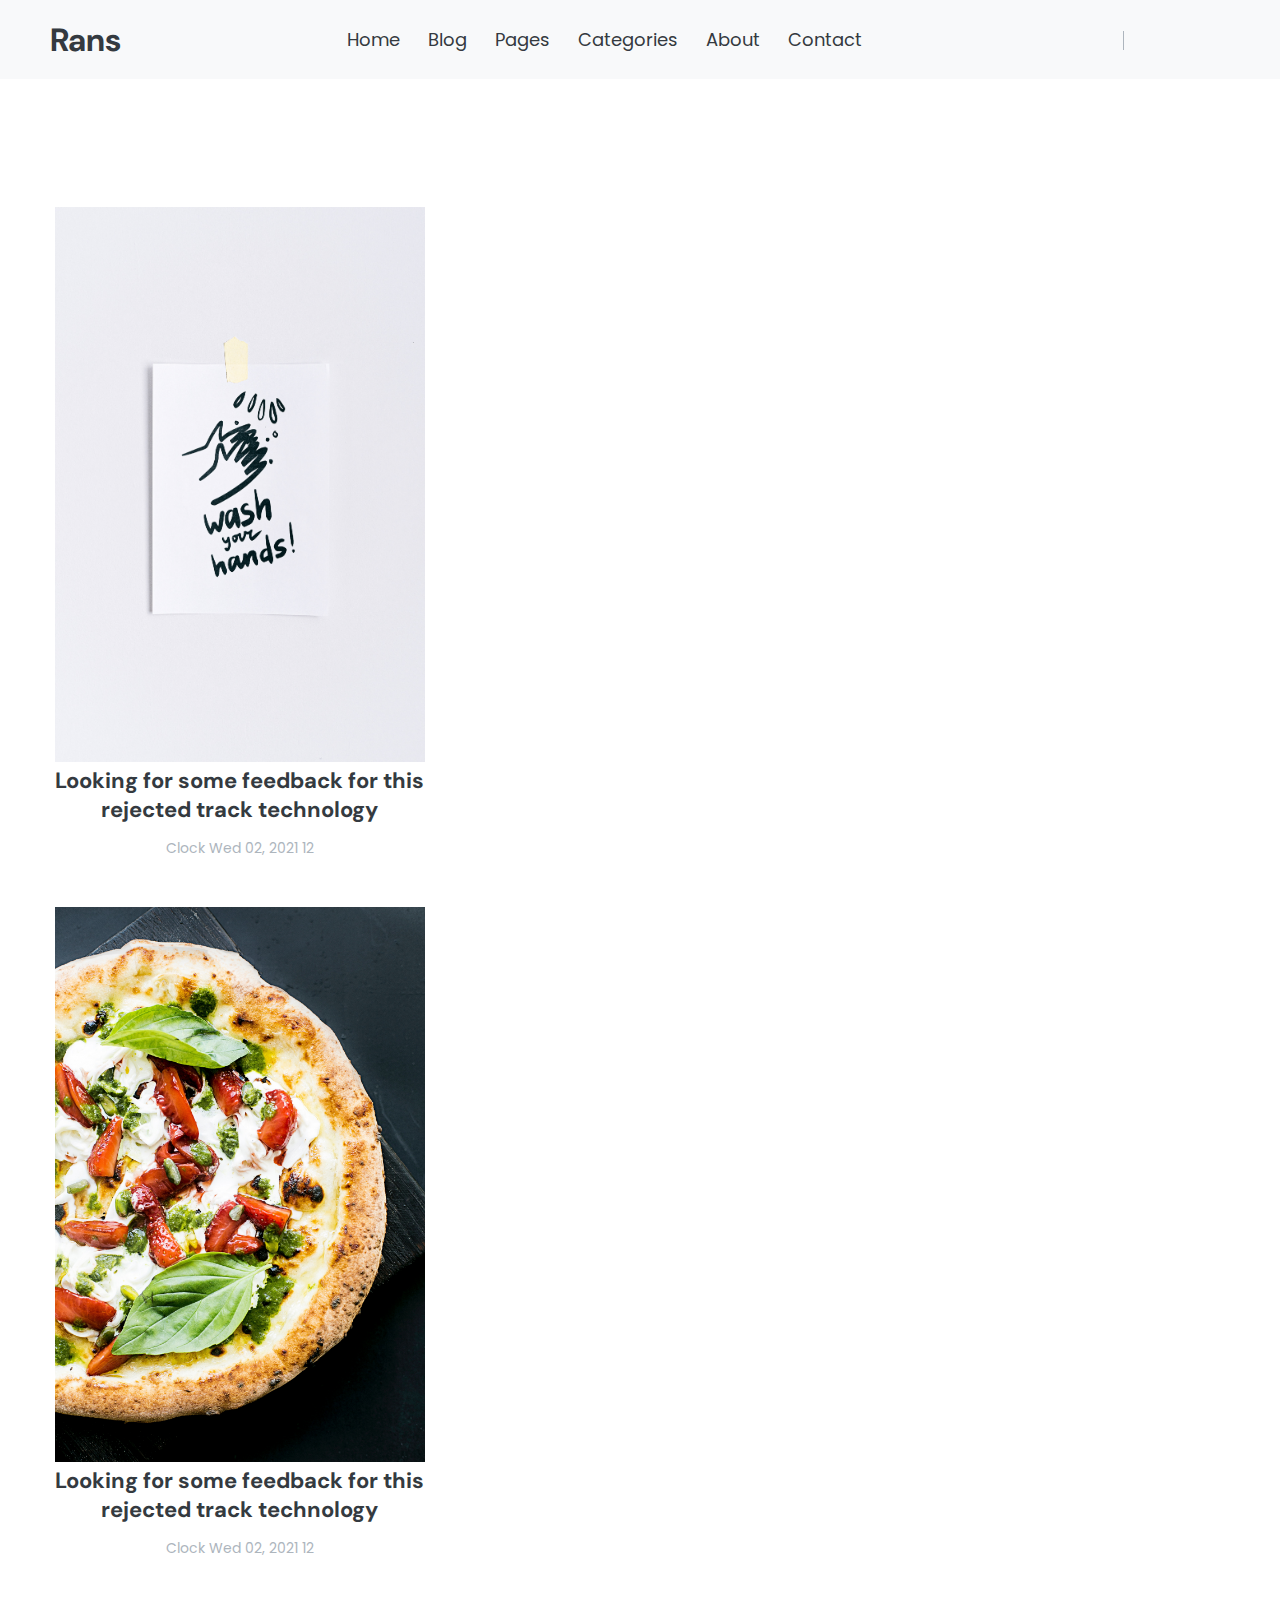
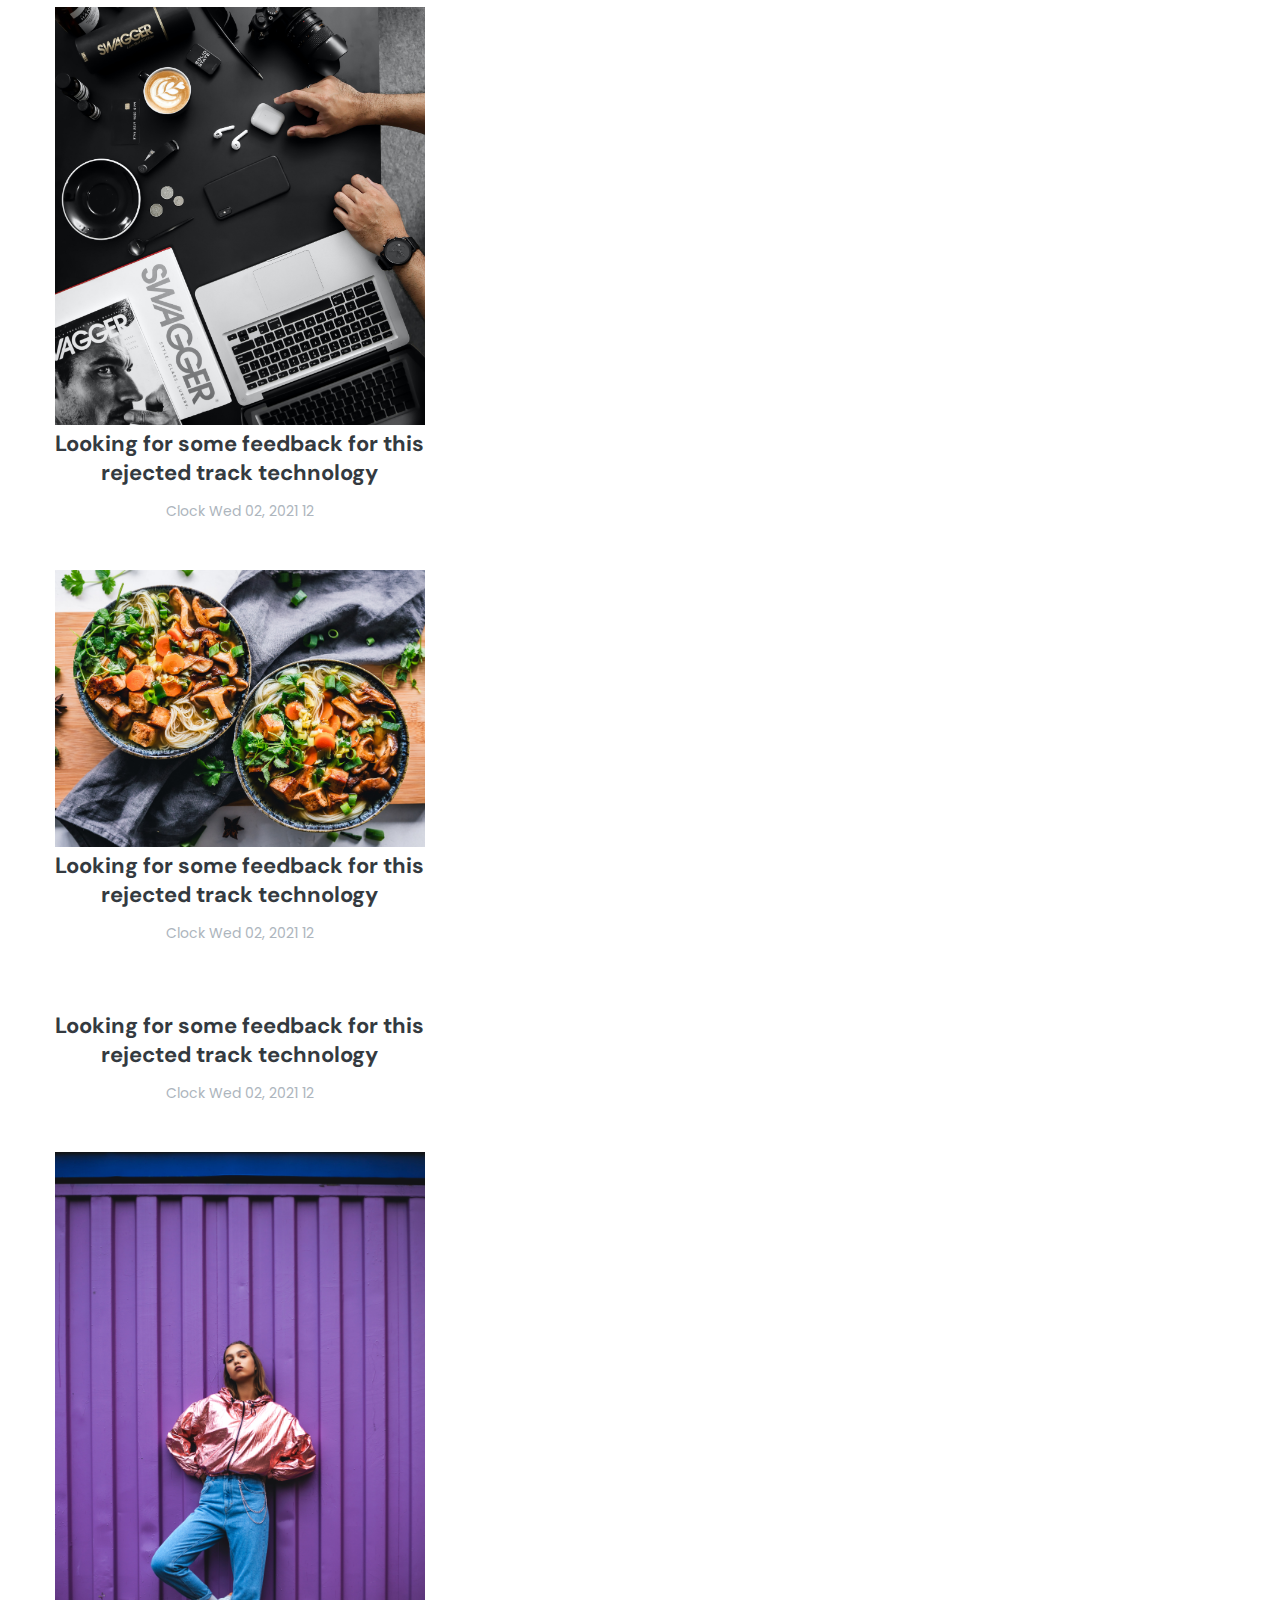
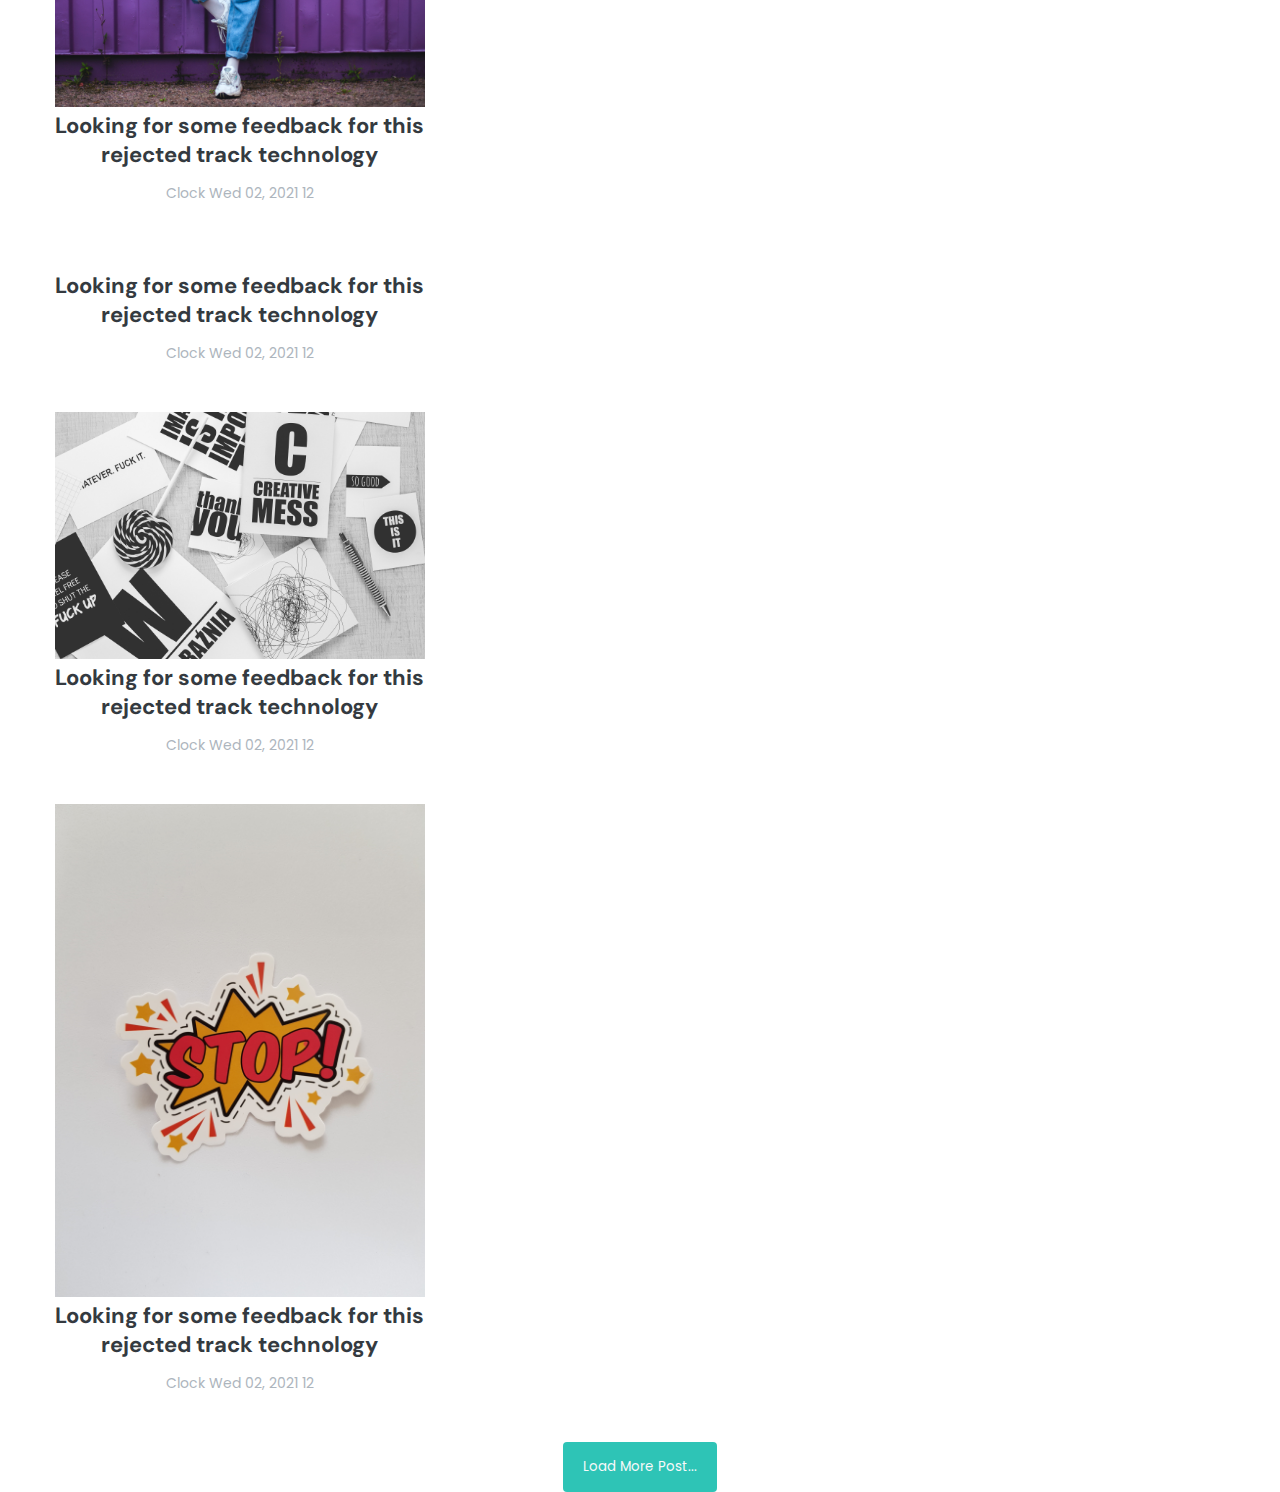
==== index.html @ f71973c5 "JS Library" ====
<!DOCTYPE html>
<html lang="en">
<head>
    <meta charset="UTF-8">
    <meta http-equiv="X-UA-Compatible" content="IE=edge">
    <meta name="viewport" content="width=device-width, initial-scale=1.0">
    <title>Rans Blog</title>

    <!-- Font awesome icons cdn -->
    <link rel="stylesheet" href="https://cdnjs.cloudflare.com/ajax/libs/font-awesome/5.15.3/css/all.min.css" integrity="sha512-iBBXm8fW90+nuLcSKlbmrPcLa0OT92xO1BIsZ+ywDWZCvqsWgccV3gFoRBv0z+8dLJgyAHIhR35VZc2oM/gI1w==" crossorigin="anonymous" referrerpolicy="no-referrer" />

    <!-- Custom style.css file -->
    <link rel="stylesheet" href="style.css">
</head>
<body>
    <!-- Header -->
    <header id="header" class="shadow bg-light">
        <nav class="container navbar">
            <a href="/index.html" class="nav-brand text-dark">
                Rans
            </a>

            <!-- Toggle button -->
            <button class="toggle-button">
                <span><i class="fas fa-bars"></i></span>
            </button>

            <!-- Collapse on toggle button click -->
            <div class="collapse">
                <ul class="navbar-nav">
                    <a href="#" class="nav-link">Home</a>
                    <a href="#" class="nav-link">Blog</a>
                    <a href="#" class="nav-link">Pages</a>
                    <a href="#" class="nav-link">Categories</a>
                    <a href="#" class="nav-link">About</a>
                    <a href="#" class="nav-link">Contact</a>
                </ul>
            </div>

            <!-- Collapse on toggle button click -->
            <div class="collapse">
                <ul class="navbar-nav">
                    <div class="search-box">
                        <a href="#" class="nav-link"><i class="fas fa-search"></i></a>
                    </div>
                    <a href="#" class="nav-link"><i class="fab fa-facebook-f"></i></a>
                    <a href="#" class="nav-link"><i class="fab fa-twitter"></i></a>
                    <a href="#" class="nav-link"><i class="fab fa-instagram"></i></a>
                    <a href="#" class="nav-link"><i class="fab fa-dribbble"></i></a>
                </ul>
            </div>
        </nav>
    </header>
    <!-- .Header -->

    <!-- Main Site -->
    <main id="site-main">
        <!-- Blog Post Section -->
        <section id="posts">
            <div class="container">
                <div class="grid">
                    <!-- Article -->
                    <div class="grid-item">
                        <article class="article">
                            <div class="card">
                                <div class="overflow-img">
                                    <a href="#">
                                        <img src="./assets/img1.jpg" class="img-fluid" alt="">
                                    </a>
                                </div>
                                <div class="card-body text-center px-1">
                                    <a href="#" class="text-title display-1 text-dark">
                                        Looking for some feedback for this rejected track technology
                                    </a>
                                    <p class="secondary-title text-secondary display-3">
                                        <span><i class="far fa-clock text-primary"></i>Clock Wed 02, 2021</span>
                                        <span><i class="far fa-comments text-primary"></i>12</span>
                                    </p>
                                </div>
                            </div>
                        </article>
                    </div>
                    <!-- .Article -->
                    <!-- Article -->
                    <div class="grid-item">
                        <article class="article">
                            <div class="card">
                                <div class="overflow-img">
                                    <a href="#">
                                        <img src="./assets/img2.jpg" class="img-fluid" alt="">
                                    </a>
                                </div>
                                <div class="card-body text-center px-1">
                                    <a href="#" class="text-title display-1 text-dark">
                                        Looking for some feedback for this rejected track technology
                                    </a>
                                    <p class="secondary-title text-secondary display-3">
                                        <span><i class="far fa-clock text-primary"></i>Clock Wed 02, 2021</span>
                                        <span><i class="far fa-comments text-primary"></i>12</span>
                                    </p>
                                </div>
                            </div>
                        </article>
                    </div>
                    <!-- .Article -->
                    <!-- Article -->
                    <div class="grid-item">
                        <article class="article">
                            <div class="card">
                                <div class="overflow-img">
                                    <a href="#">
                                        <img src="./assets/img3.jpg" class="img-fluid" alt="">
                                    </a>
                                </div>
                                <div class="card-body text-center px-1">
                                    <a href="#" class="text-title display-1 text-dark">
                                        Looking for some feedback for this rejected track technology
                                    </a>
                                    <p class="secondary-title text-secondary display-3">
                                        <span><i class="far fa-clock text-primary"></i>Clock Wed 02, 2021</span>
                                        <span><i class="far fa-comments text-primary"></i>12</span>
                                    </p>
                                </div>
                            </div>
                        </article>
                    </div>
                    <!-- .Article -->
                    <!-- Article -->
                    <div class="grid-item">
                        <article class="article">
                            <div class="card">
                                <div class="overflow-img">
                                    <a href="#">
                                        <img src="./assets/img4.jpg" class="img-fluid" alt="">
                                    </a>
                                </div>
                                <div class="card-body text-center px-1">
                                    <a href="#" class="text-title display-1 text-dark">
                                        Looking for some feedback for this rejected track technology
                                    </a>
                                    <p class="secondary-title text-secondary display-3">
                                        <span><i class="far fa-clock text-primary"></i>Clock Wed 02, 2021</span>
                                        <span><i class="far fa-comments text-primary"></i>12</span>
                                    </p>
                                </div>
                            </div>
                        </article>
                    </div>
                    <!-- .Article -->
                    <!-- Article -->
                    <div class="grid-item">
                        <article class="article">
                            <div class="card">
                                <div class="overflow-img">
                                    <a href="#">
                                        <img src="./assets/img5.jpg" class="img-fluid" alt="">
                                    </a>
                                </div>
                                <div class="card-body text-center px-1">
                                    <a href="#" class="text-title display-1 text-dark">
                                        Looking for some feedback for this rejected track technology
                                    </a>
                                    <p class="secondary-title text-secondary display-3">
                                        <span><i class="far fa-clock text-primary"></i>Clock Wed 02, 2021</span>
                                        <span><i class="far fa-comments text-primary"></i>12</span>
                                    </p>
                                </div>
                            </div>
                        </article>
                    </div>
                    <!-- .Article -->
                    <!-- Article -->
                    <div class="grid-item">
                        <article class="article">
                            <div class="card">
                                <div class="overflow-img">
                                    <a href="#">
                                        <img src="./assets/img6.jpg" class="img-fluid" alt="">
                                    </a>
                                </div>
                                <div class="card-body text-center px-1">
                                    <a href="#" class="text-title display-1 text-dark">
                                        Looking for some feedback for this rejected track technology
                                    </a>
                                    <p class="secondary-title text-secondary display-3">
                                        <span><i class="far fa-clock text-primary"></i>Clock Wed 02, 2021</span>
                                        <span><i class="far fa-comments text-primary"></i>12</span>
                                    </p>
                                </div>
                            </div>
                        </article>
                    </div>
                    <!-- .Article -->
                    <!-- Article -->
                    <div class="grid-item">
                        <article class="article">
                            <div class="card">
                                <div class="overflow-img">
                                    <a href="#">
                                        <img src="./assets/img7.jpg" class="img-fluid" alt="">
                                    </a>
                                </div>
                                <div class="card-body text-center px-1">
                                    <a href="#" class="text-title display-1 text-dark">
                                        Looking for some feedback for this rejected track technology
                                    </a>
                                    <p class="secondary-title text-secondary display-3">
                                        <span><i class="far fa-clock text-primary"></i>Clock Wed 02, 2021</span>
                                        <span><i class="far fa-comments text-primary"></i>12</span>
                                    </p>
                                </div>
                            </div>
                        </article>
                    </div>
                    <!-- .Article -->
                    <!-- Article -->
                    <div class="grid-item">
                        <article class="article">
                            <div class="card">
                                <div class="overflow-img">
                                    <a href="#">
                                        <img src="./assets/img8.jpg" class="img-fluid" alt="">
                                    </a>
                                </div>
                                <div class="card-body text-center px-1">
                                    <a href="#" class="text-title display-1 text-dark">
                                        Looking for some feedback for this rejected track technology
                                    </a>
                                    <p class="secondary-title text-secondary display-3">
                                        <span><i class="far fa-clock text-primary"></i>Clock Wed 02, 2021</span>
                                        <span><i class="far fa-comments text-primary"></i>12</span>
                                    </p>
                                </div>
                            </div>
                        </article>
                    </div>
                    <!-- .Article -->
                    <!-- Article -->
                    <div class="grid-item">
                        <article class="article">
                            <div class="card">
                                <div class="overflow-img">
                                    <a href="#">
                                        <img src="./assets/img9.jpg" class="img-fluid" alt="">
                                    </a>
                                </div>
                                <div class="card-body text-center px-1">
                                    <a href="#" class="text-title display-1 text-dark">
                                        Looking for some feedback for this rejected track technology
                                    </a>
                                    <p class="secondary-title text-secondary display-3">
                                        <span><i class="far fa-clock text-primary"></i>Clock Wed 02, 2021</span>
                                        <span><i class="far fa-comments text-primary"></i>12</span>
                                    </p>
                                </div>
                            </div>
                        </article>
                    </div>
                    <!-- .Article -->
                </div>

                <div class="text-center">
                    <button class="btn btn-primary secondary-title text-light">Load More Post...</button>
                </div>
            </div>
        </section>
        <!-- .Blog Post Section -->
    </main>
    <!-- .Main Site -->

    <!-- Masonry library for horizontal grid -->
    <script src="https://cdnjs.cloudflare.com/ajax/libs/masonry/4.2.2/masonry.pkgd.min.js" integrity="sha512-JRlcvSZAXT8+5SQQAvklXGJuxXTouyq8oIMaYERZQasB8SBDHZaUbeASsJWpk0UUrf89DP3/aefPPrlMR1h1yQ==" crossorigin="anonymous"></script>

    <!-- Custom JavaScript main.js file -->
    <script src="main.js"></script>
</body>
</html>
---- style.css ----
@import url('https://fonts.googleapis.com/css2?family=DM+Sans&family=Poppins&family=Roboto&display=swap');

/* root styling */
:root {
    --light: #f8f9fa;
    --secondary: #adb5bd;
    --dark: #343a40;
    --primary-color: #f15bb5;
    --secondary-color: #2ec4b6;
    --border: #e9ecef;
}

body {
    font-family: 'Roboto', sans-serif;
    padding: 0;
    margin: 0;
}

a {
    text-decoration: none;
}

* > * {
    box-sizing: border-box;
}

/* global styling */
.text-light {
    color: var(--light);
}

.text-secondary {
    color: var(--secondary);
}

.text-dark {
    color: var(--dark);
}

.text-primary {
    color: var(--primary-color);
}

.bg-light {
    background-color: var(--light);
}

.container {
    max-width: 1200px;
    padding: 0 15px;
    margin: auto;
}

.img-fluid {
    width: 100%;
}

.text-title {
    font-family: 'DM Sans', sans-serif;
    font-weight: bold;
}

.secondary-title {
    font-family: 'Poppins', sans-serif;
}

.display-1 {
    font-size: 22px;
}

.display-2 {
    font-size: 16px;
}

.display-3 {
    font-size: 14px;
}

.text-center {
    text-align: center;
}

.text-right {
    text-align: right;
}

.btn {
    padding: 15px 20px;
    border: none;
}

.btn-primary {
    border-radius: 4px;
    background-color: var(--secondary-color);
}

/* section styling */

/* ----- Navigation Menu ----- */
.navbar {
    position: relative;
    display: flex;
    flex-direction: row;
    justify-content: space-between;
    padding: 10px;
}

.nav-brand {
    font-family: 'DM Sans', sans-serif;
    font-weight: bold;
    align-self: center;
    font-size: 32px;
}

.collapse {
    align-self: center;
}

.nav-link {
    font-size: 18px;
    margin: 12px;
    color: var(--dark);
    font-family: 'Poppins', sans-serif;
}

.nav-link:hover {
    color: var(--primary-color);
}

.search-box {
    display: inline;
    border-right: 1px solid var(--secondary);
    padding-right: 12px;
    margin-right: 10px;
}

.toggle-button {
    font-size: 21px;
    background-color: transparent;
    border: none;
    position: absolute;
    right: 0;
    margin: 8px 10px;
    display: none;
}

.toggle-button:focus {
    outline: none;
}

/* ----- .Navigation Menu ----- */

/* ----- Main Section ----- */
#site-main {
    margin-top: 8em;
}

#post {
    margin-bottom: 5em;
}

.grid {
    margin: 0 auto;
}

.grid .grid-item {
    width: calc(33.3333% - 20px);
    margin-bottom: 3em;
}

/* ----- .Main Section ----- */

/* Media Query */
@media (max-width:992px) {
    .navbar {
        flex-direction: column;
    }
}

@media (max-width:768px) {
    .grid .grid-item {
        width: calc(50% - 20px);
    }
}

@media (max-width:574px) {
    .toggle-button {
        display: initial;
    }

    .collapse {
        max-height: 0;
        overflow: hidden;
        transition: all 0.8s ease-in-out;
    }

    .collapse .nav-link {
        display: block;
        text-align: center;
    }

    .search-box {
        border-right: none;
    }

    .collapse-toggle {
        max-height: 500px;
    }

    .grid .grid-item {
        width: calc(100% - 20px);
    }
}
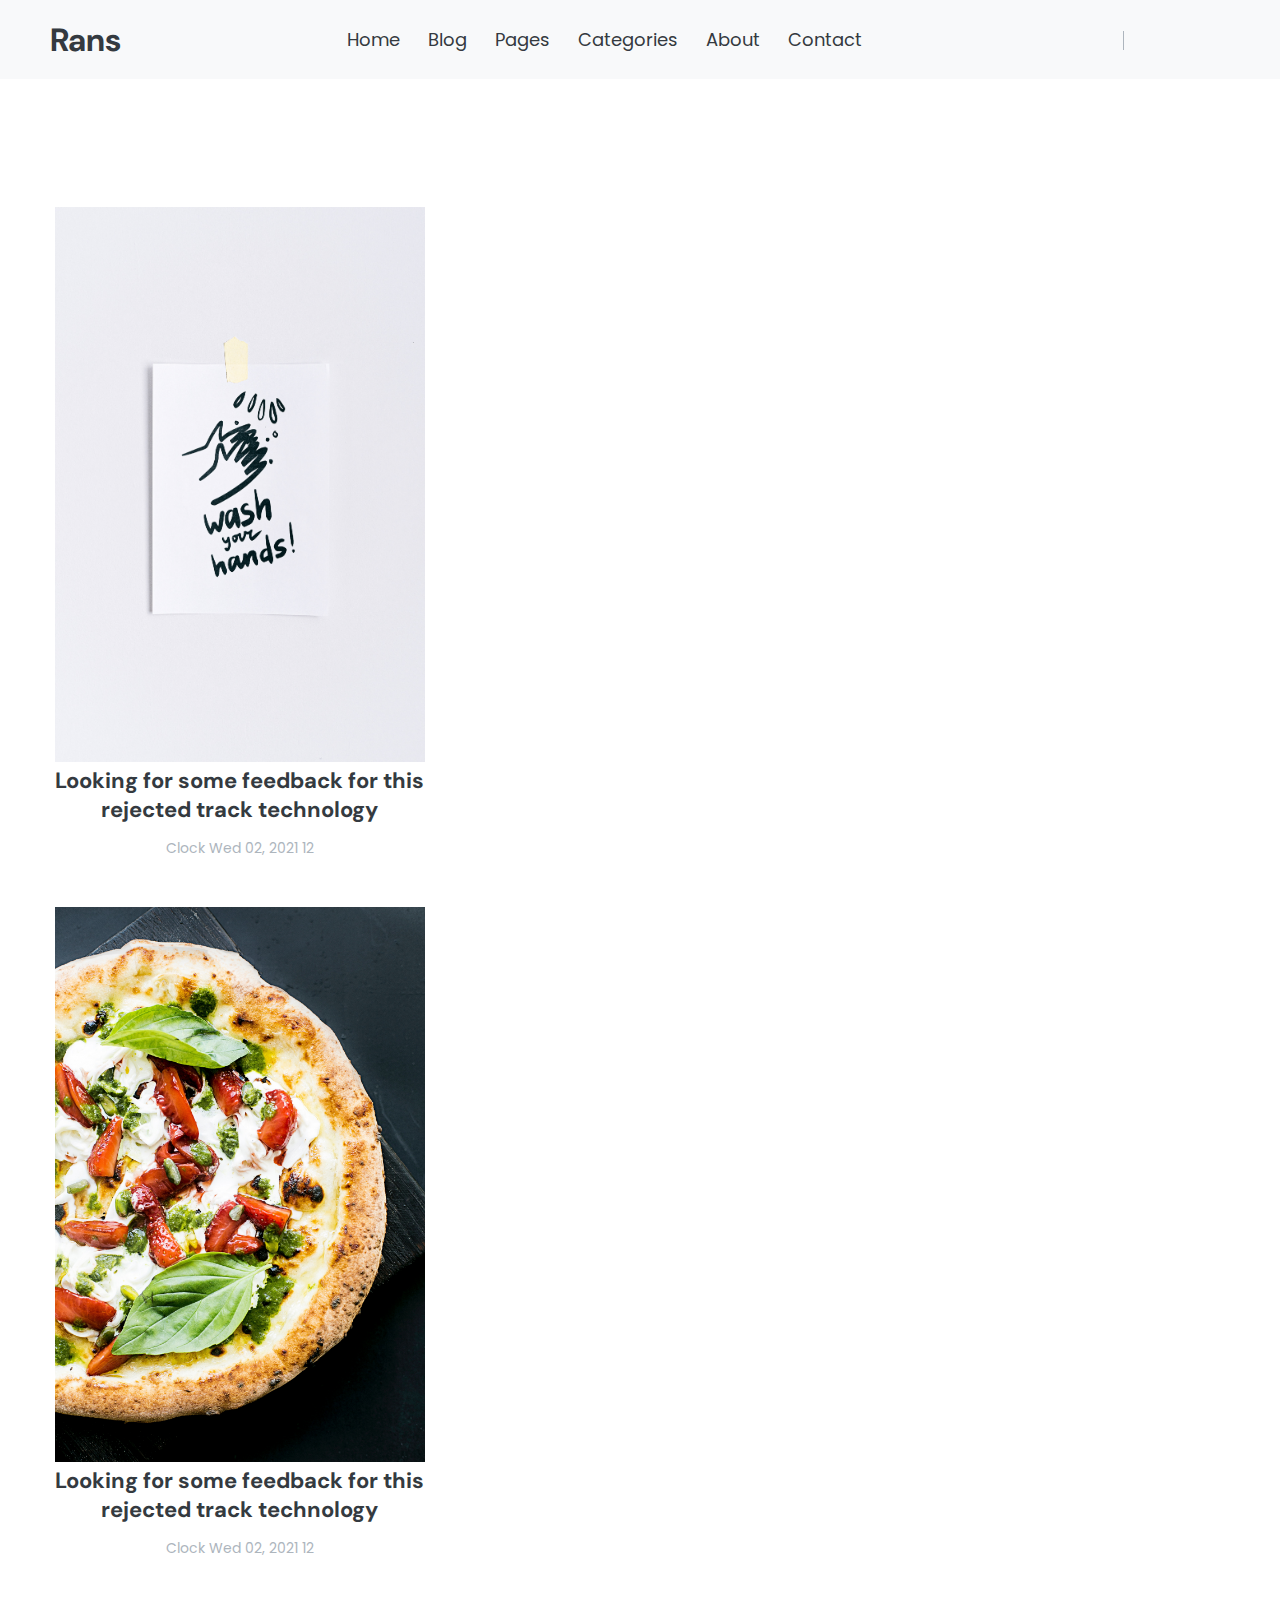
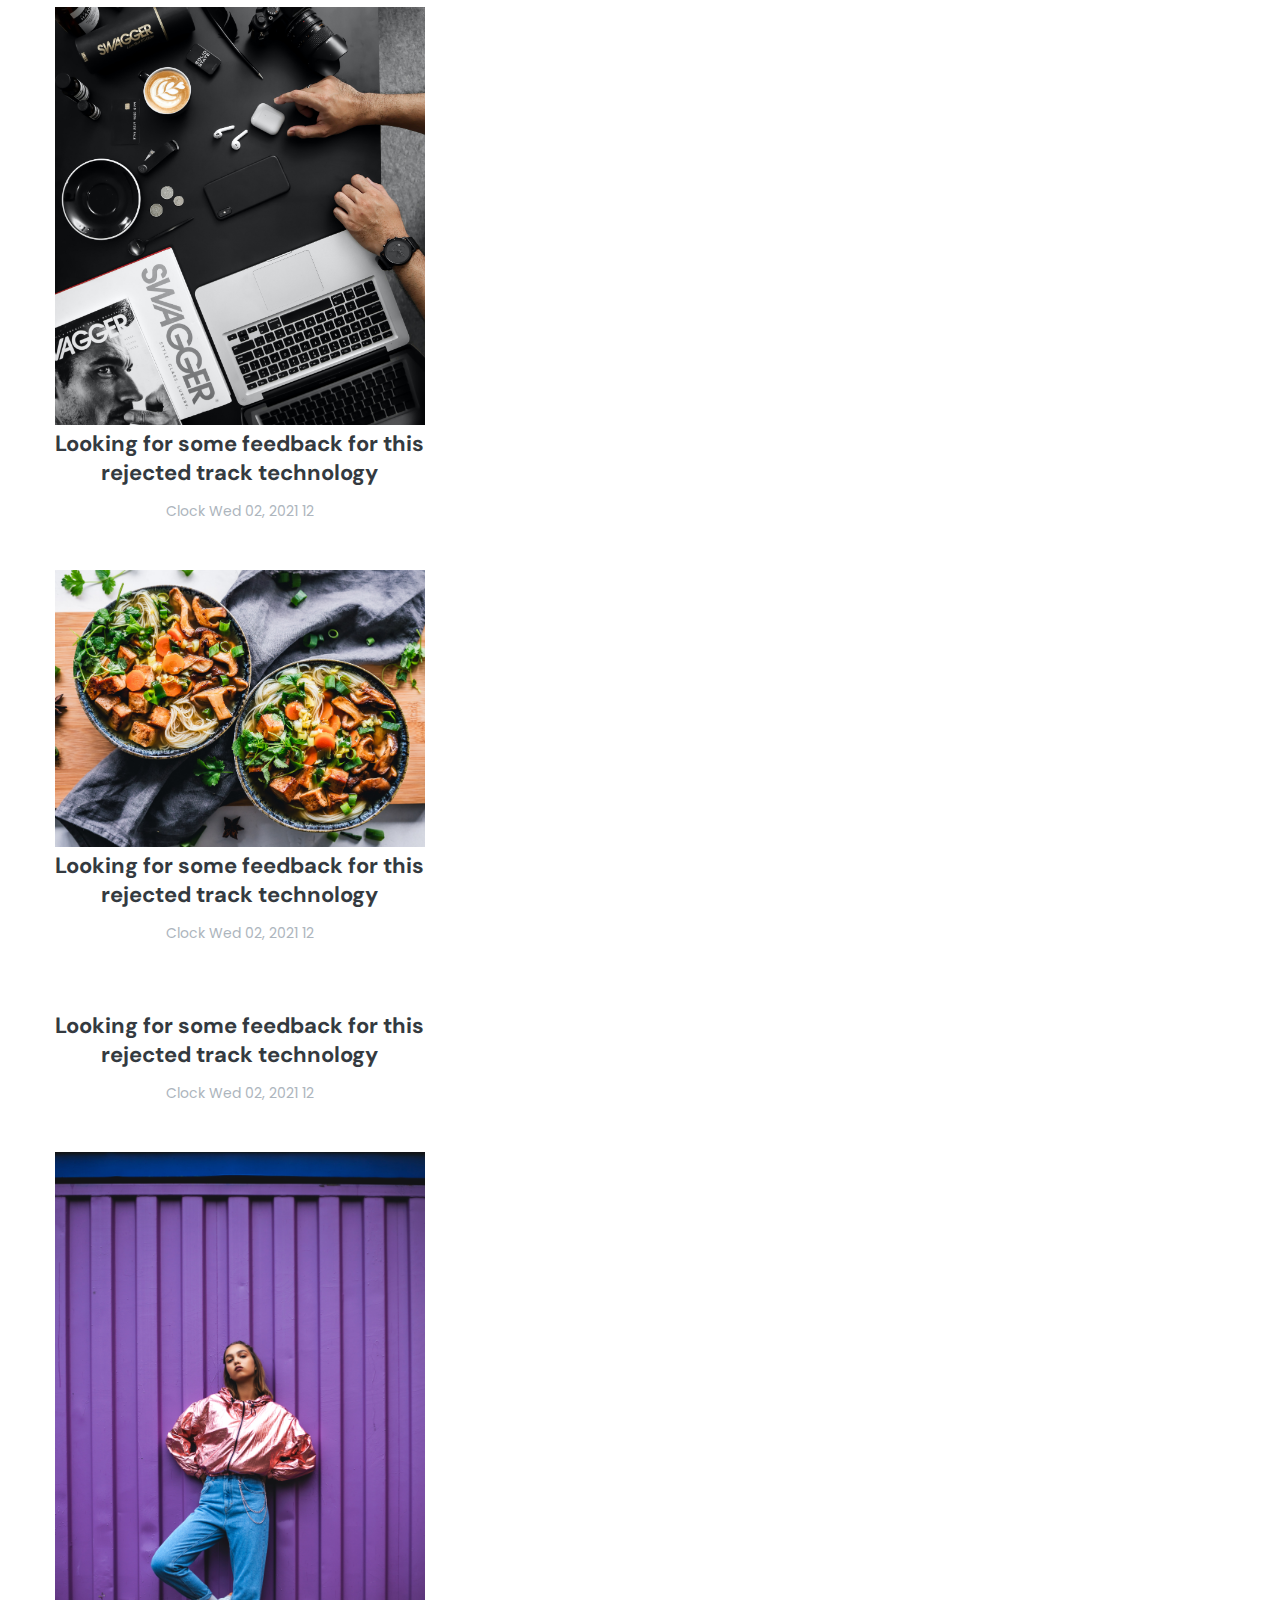
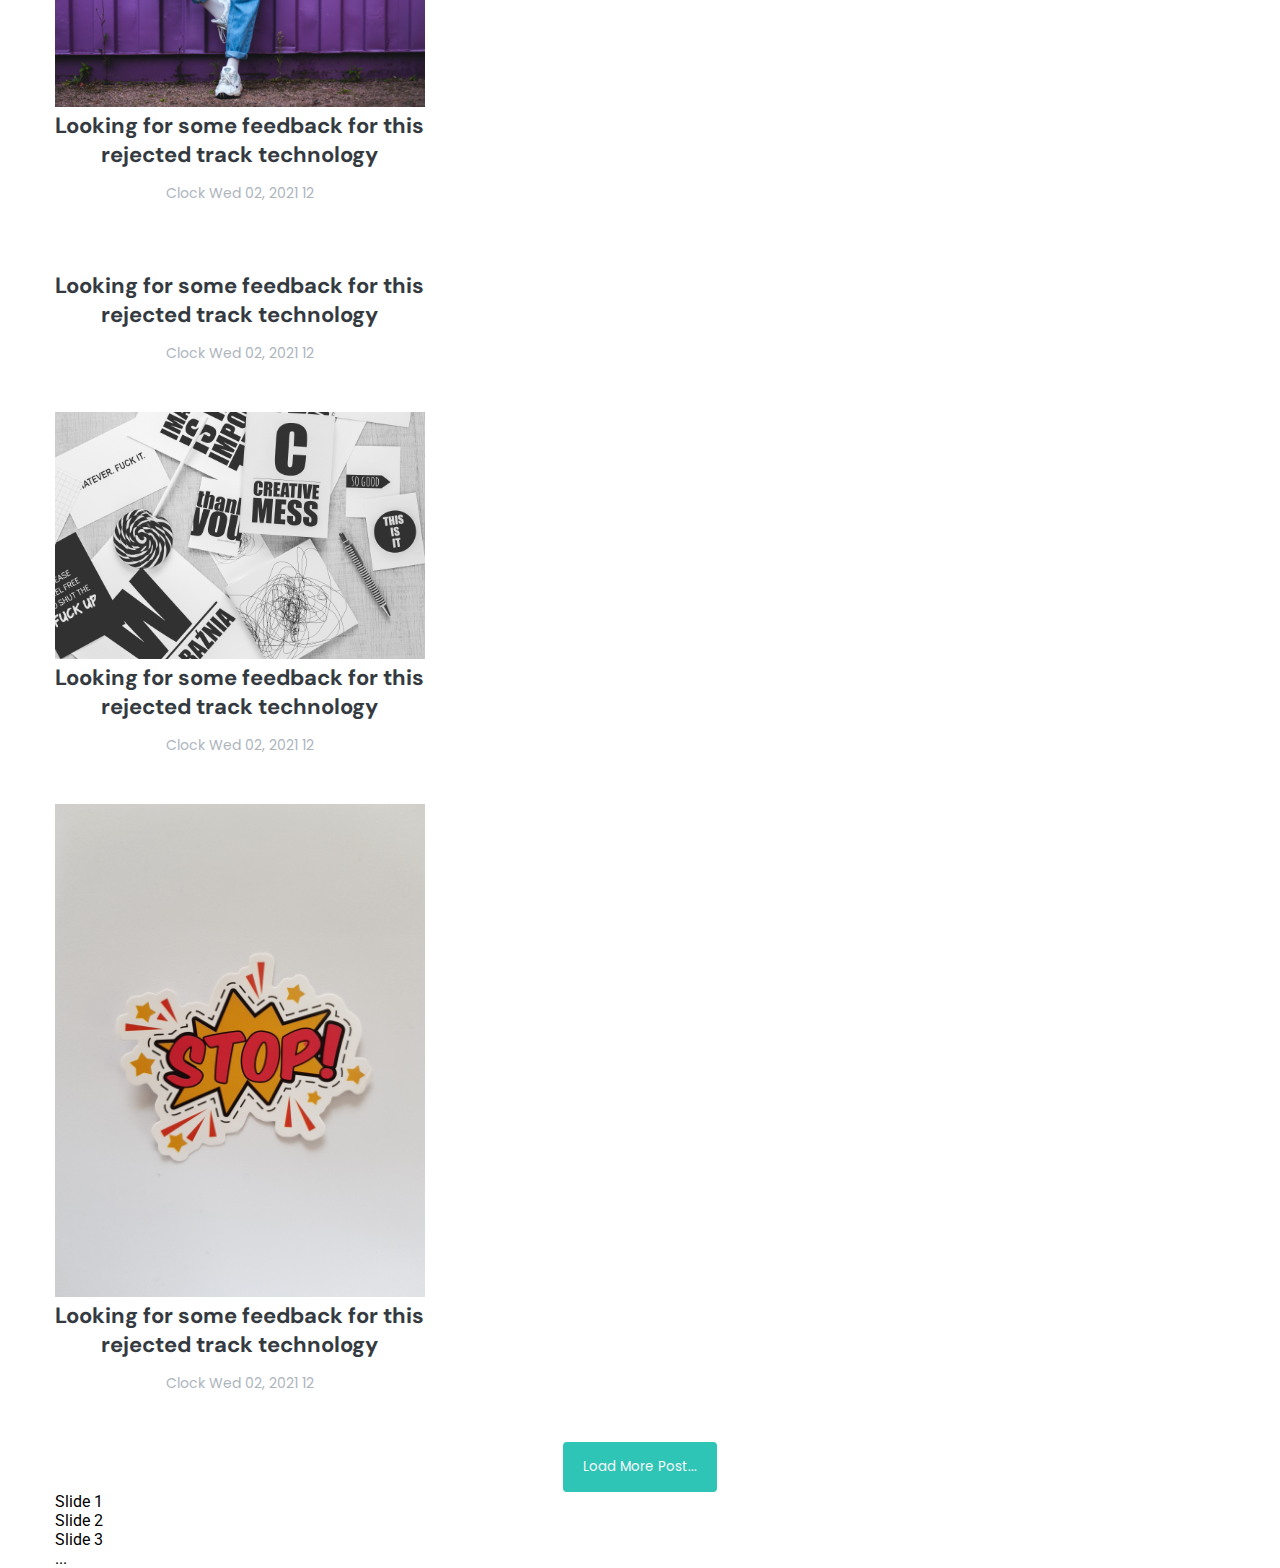
==== commit ef385127: "Slider" ====
--- a/index.html
+++ b/index.html
@@ -8,6 +8,9 @@
 
     <!-- Font awesome icons cdn -->
     <link rel="stylesheet" href="https://cdnjs.cloudflare.com/ajax/libs/font-awesome/5.15.3/css/all.min.css" integrity="sha512-iBBXm8fW90+nuLcSKlbmrPcLa0OT92xO1BIsZ+ywDWZCvqsWgccV3gFoRBv0z+8dLJgyAHIhR35VZc2oM/gI1w==" crossorigin="anonymous" referrerpolicy="no-referrer" />
+
+    <!-- Swiper slider css file -->
+    <link rel="stylesheet" href="https://cdnjs.cloudflare.com/ajax/libs/Swiper/6.5.8/swiper-bundle.min.css" integrity="sha512-eeBbzvdY28BPYqEsAv4GU/Mv48zr7l0cI6yhWyqhgRoNG3sr+Q2Fr6751bA04Cw8SGUawtVZlugHm5H1GOU/TQ==" crossorigin="anonymous" referrerpolicy="no-referrer" />
 
     <!-- Custom style.css file -->
     <link rel="stylesheet" href="style.css">
@@ -265,11 +268,42 @@
             </div>
         </section>
         <!-- .Blog Post Section -->
+
+        <!-- Swiper slider -->
+        <section class="slider">
+            <div class="container">
+                <!-- Slider main container -->
+                <div class="swiper-container">
+                    <!-- Additional required wrapper -->
+                    <div class="swiper-wrapper">
+                    <!-- Slides -->
+                    <div class="swiper-slide">Slide 1</div>
+                    <div class="swiper-slide">Slide 2</div>
+                    <div class="swiper-slide">Slide 3</div>
+                    ...
+                    </div>
+                    <!-- If we need pagination -->
+                    <div class="swiper-pagination"></div>
+                
+                    <!-- If we need navigation buttons -->
+                    <div class="swiper-button-prev"></div>
+                    <div class="swiper-button-next"></div>
+                
+                    <!-- If we need scrollbar -->
+                    <div class="swiper-scrollbar"></div>
+                </div>
+            </div>
+        </section>
+        <!-- .Swiper slider -->
+
     </main>
     <!-- .Main Site -->
 
     <!-- Masonry library for horizontal grid -->
     <script src="https://cdnjs.cloudflare.com/ajax/libs/masonry/4.2.2/masonry.pkgd.min.js" integrity="sha512-JRlcvSZAXT8+5SQQAvklXGJuxXTouyq8oIMaYERZQasB8SBDHZaUbeASsJWpk0UUrf89DP3/aefPPrlMR1h1yQ==" crossorigin="anonymous"></script>
+
+    <!-- Swiper slider cdn -->
+    <script src="https://cdnjs.cloudflare.com/ajax/libs/Swiper/6.5.8/swiper-bundle.min.js" integrity="sha512-sAHYBRXSgMOV2axInO6rUzuKKM5SkItFLlLHQ8YjRD+FBwowtATOs4njP9oim3/MzyAGrB52SLDjpAOLcOT9TA==" crossorigin="anonymous" referrerpolicy="no-referrer"></script>
 
     <!-- Custom JavaScript main.js file -->
     <script src="main.js"></script>
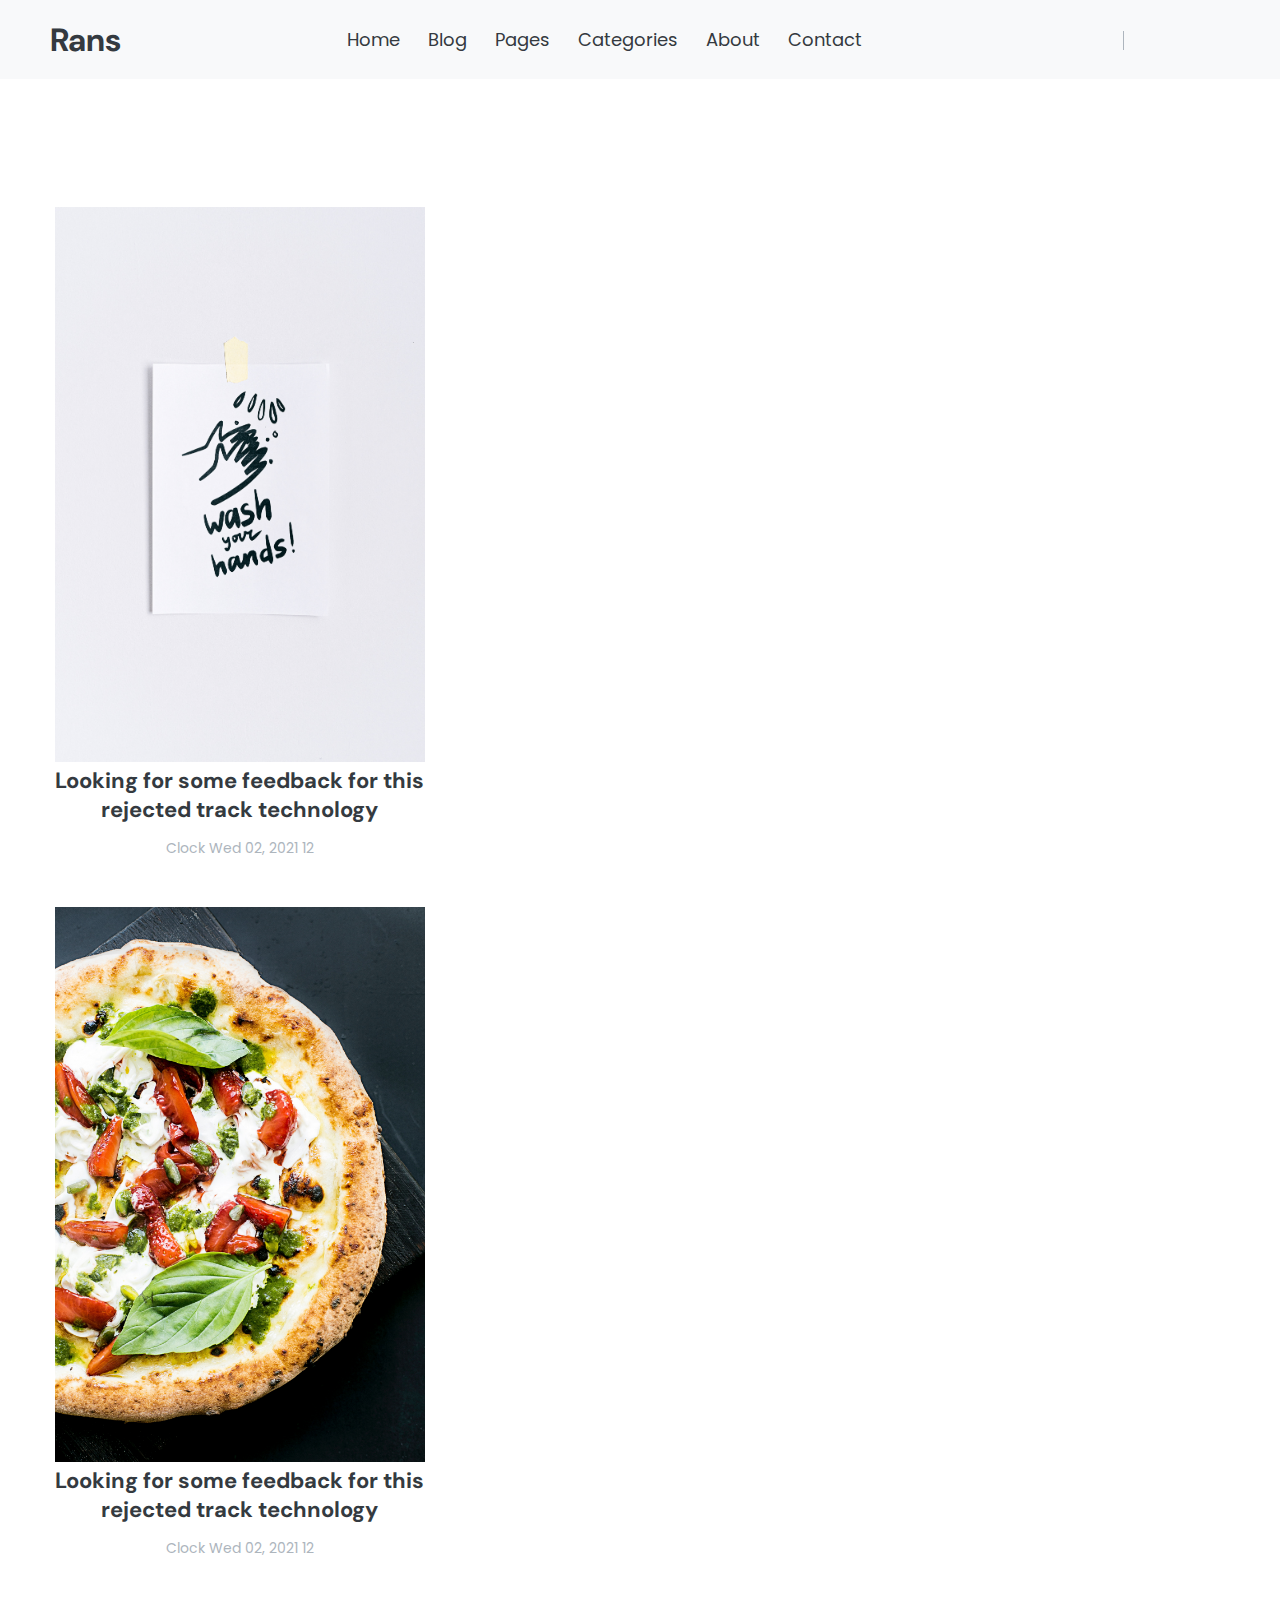
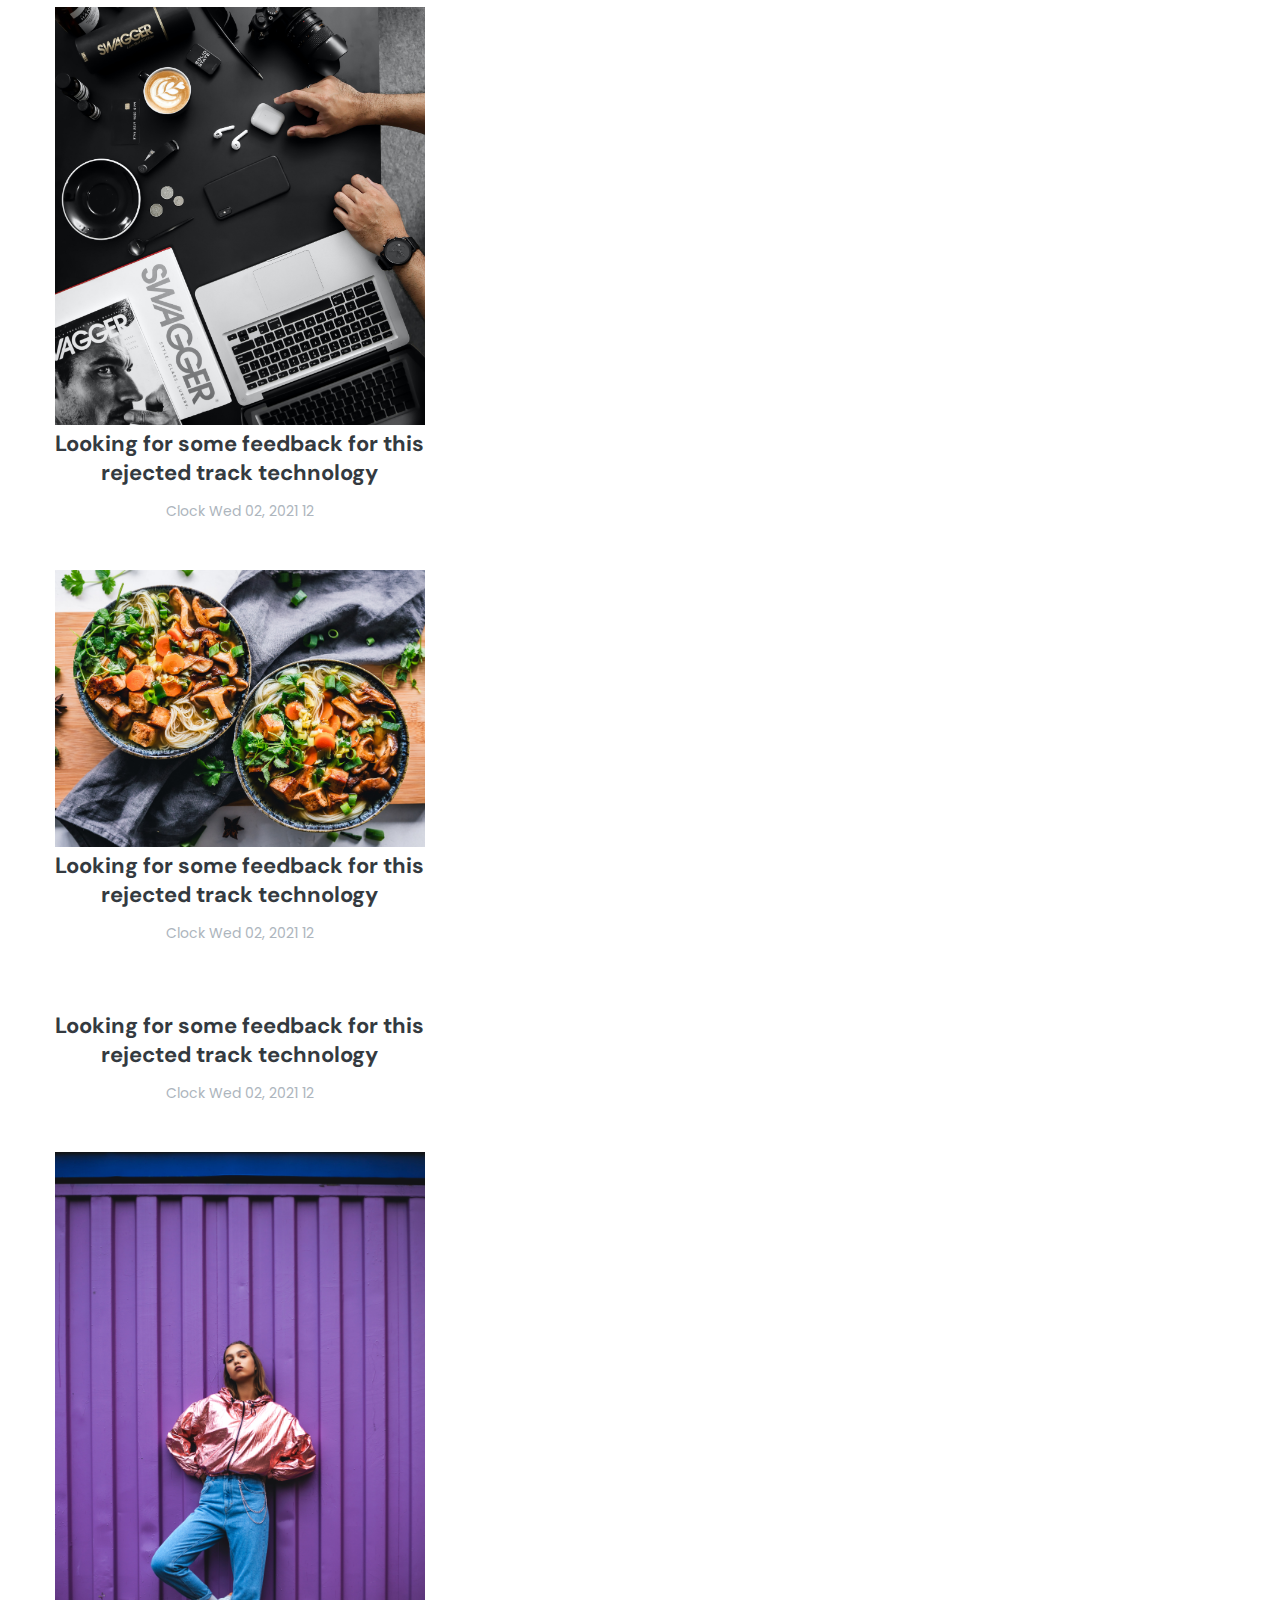
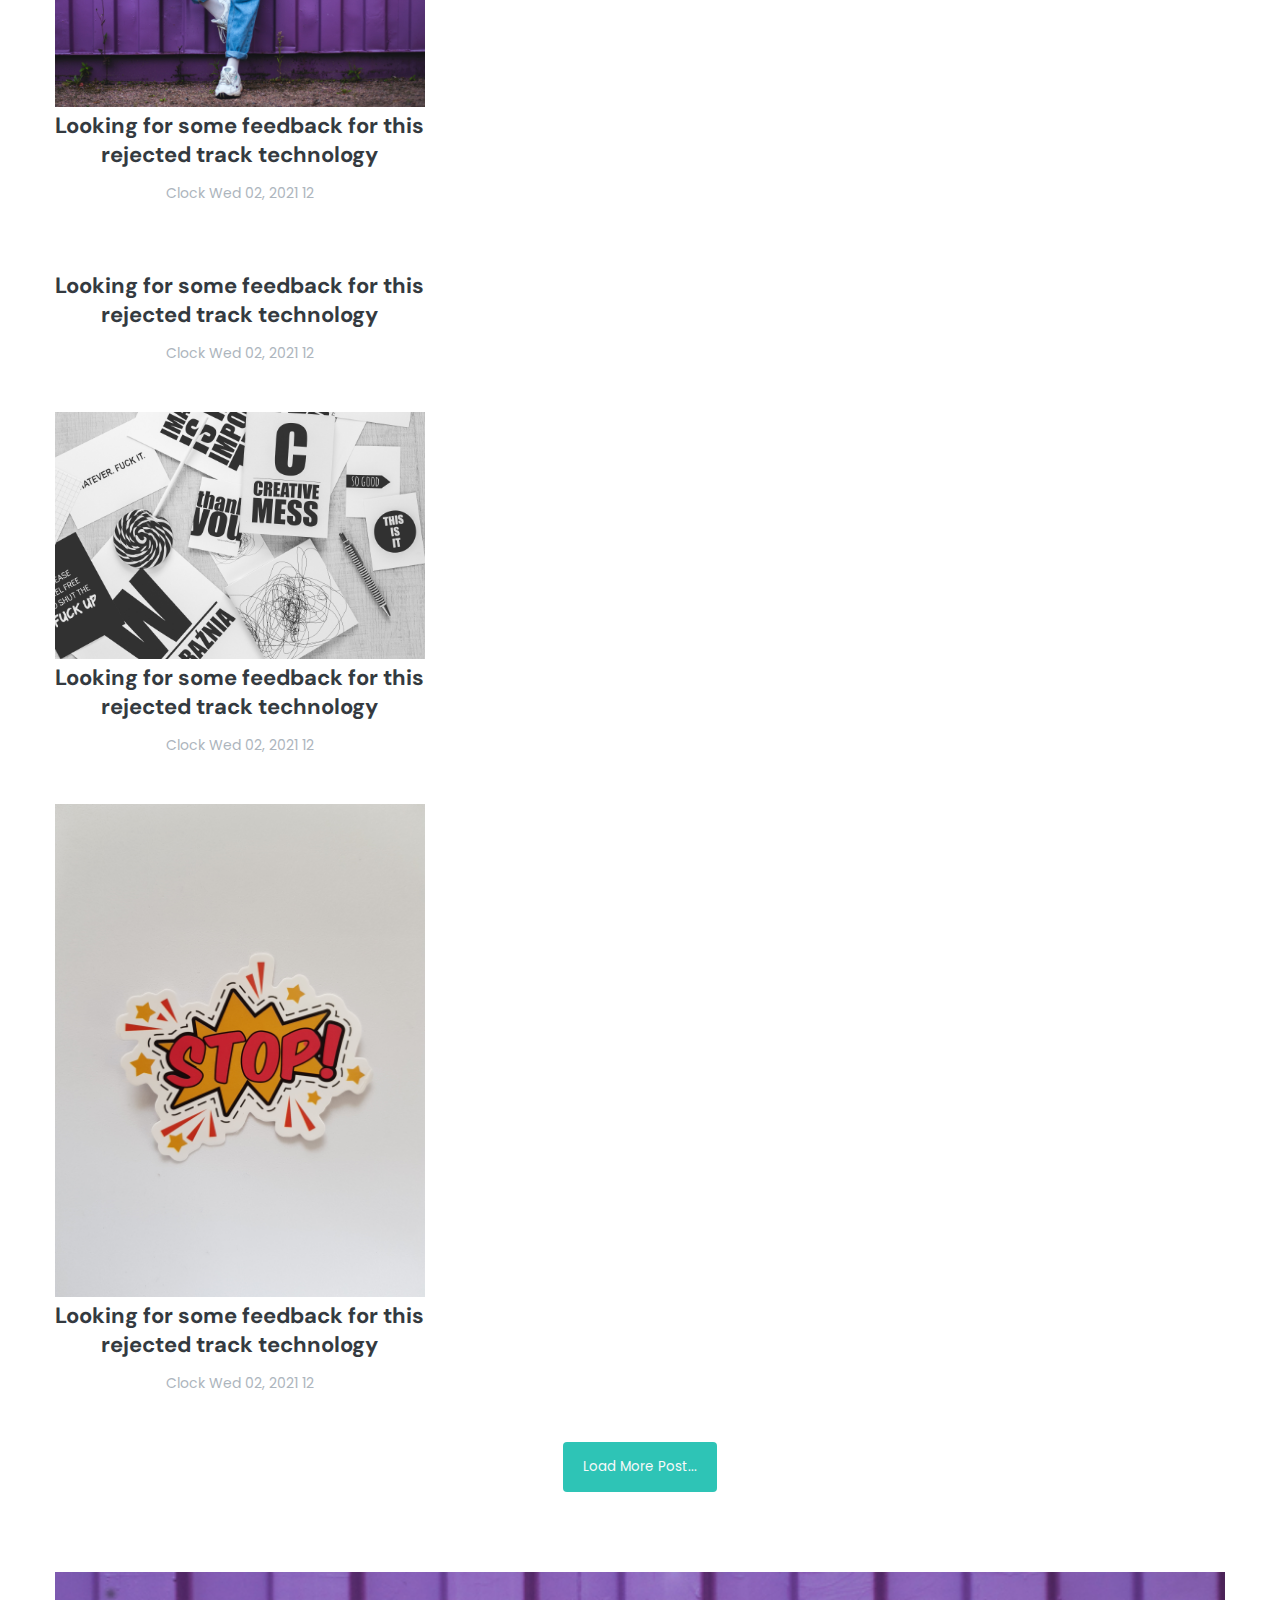
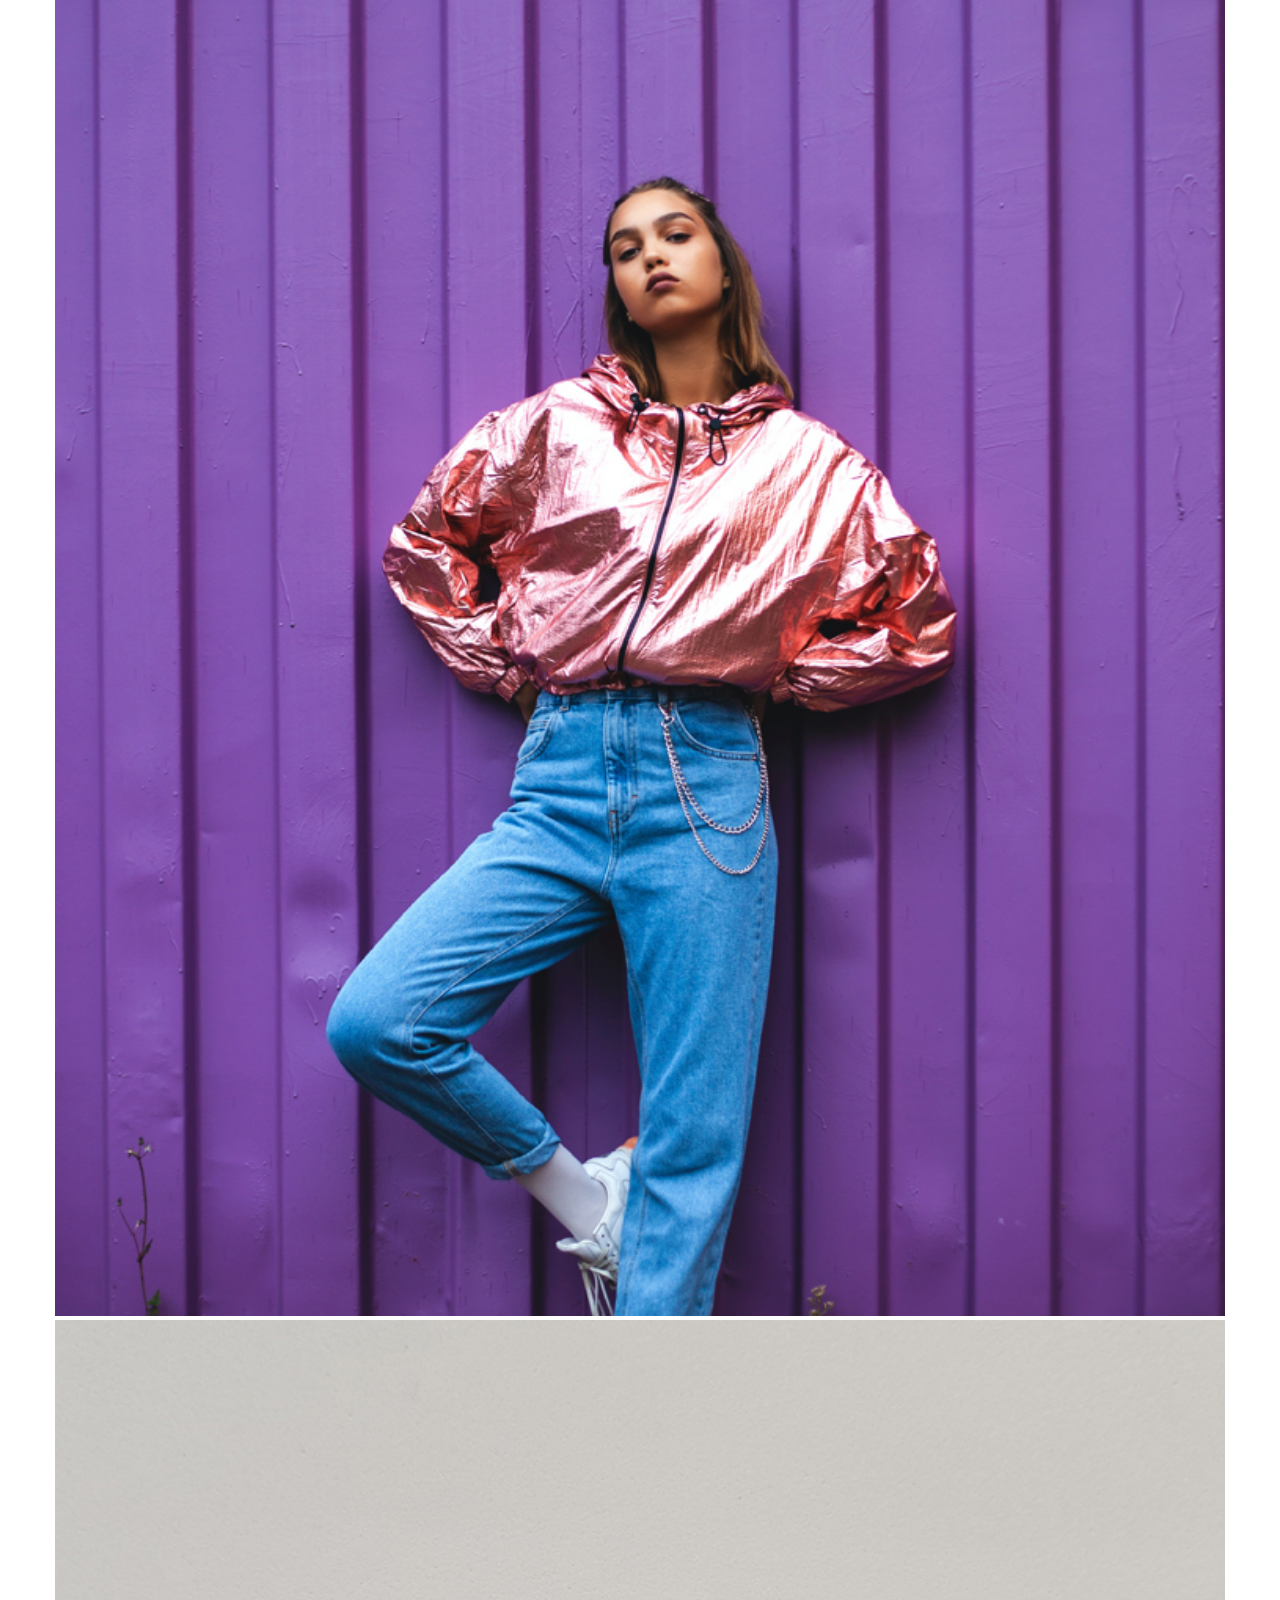
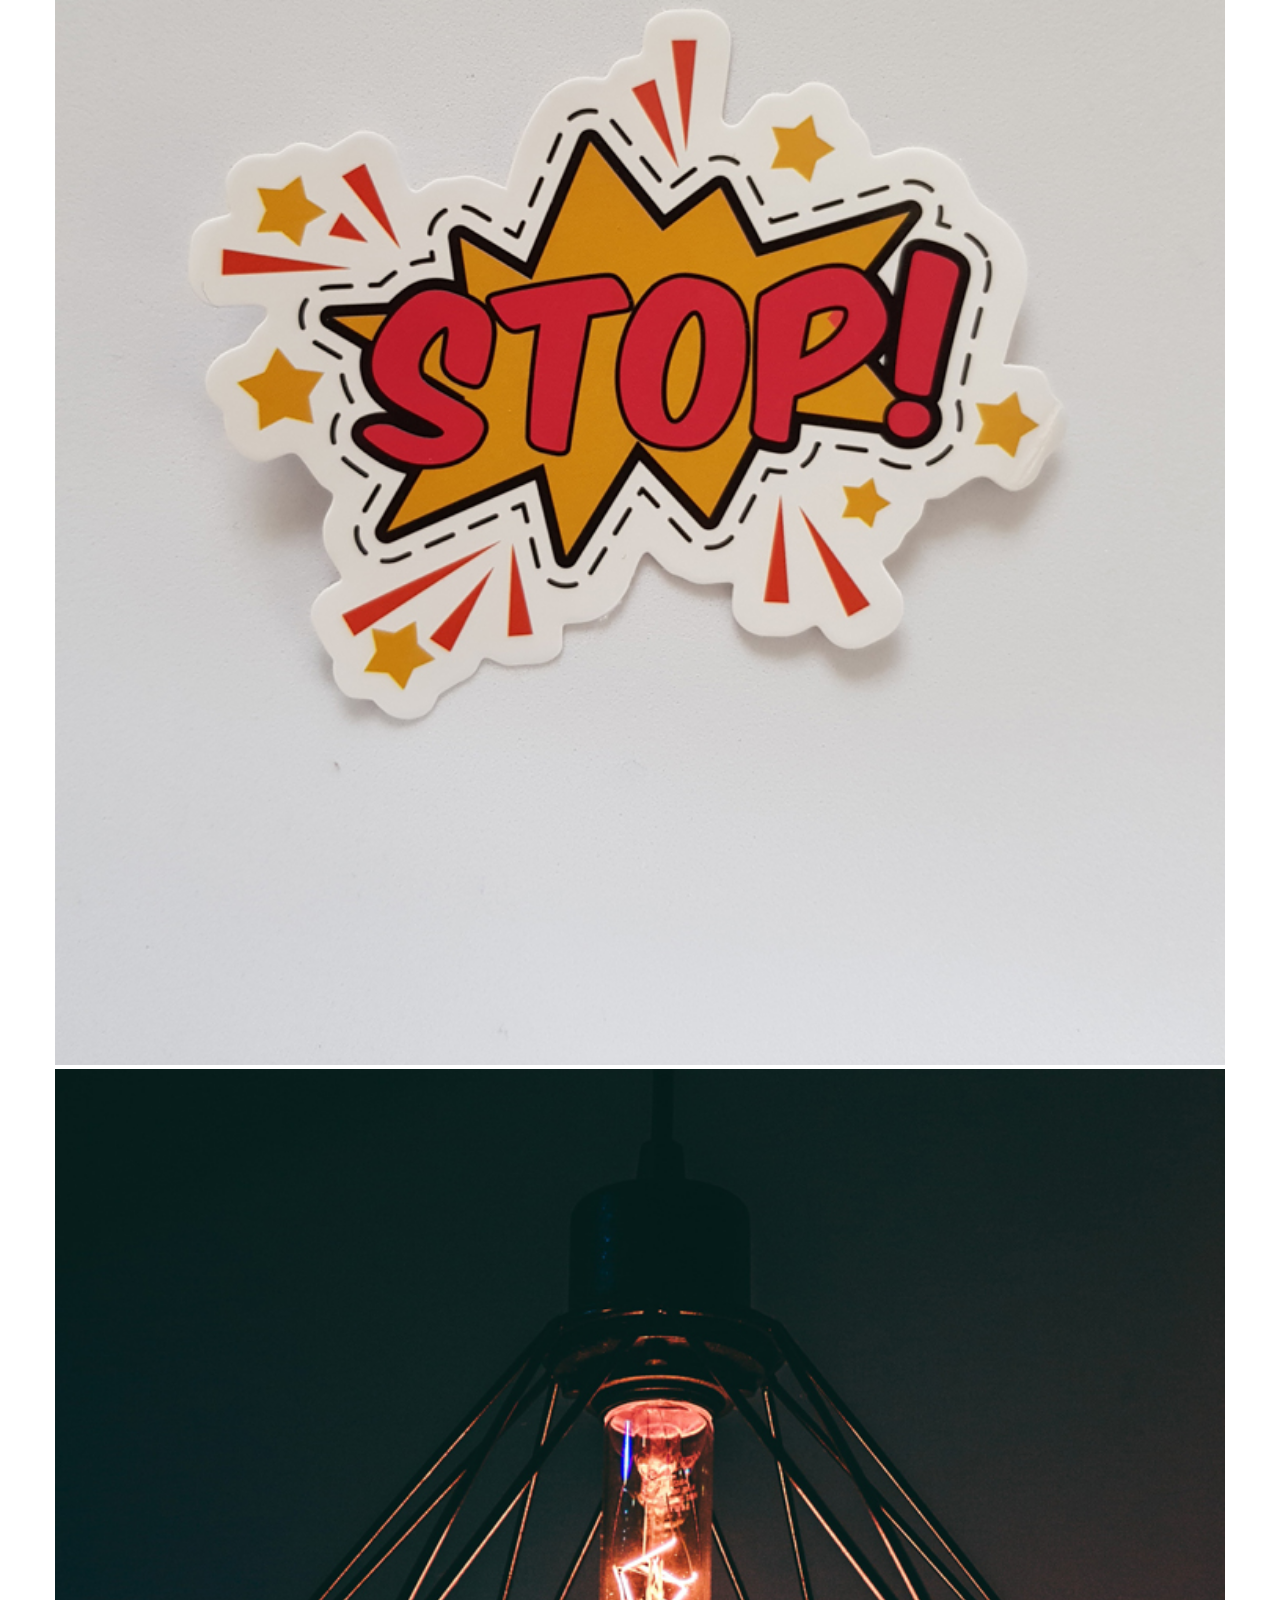
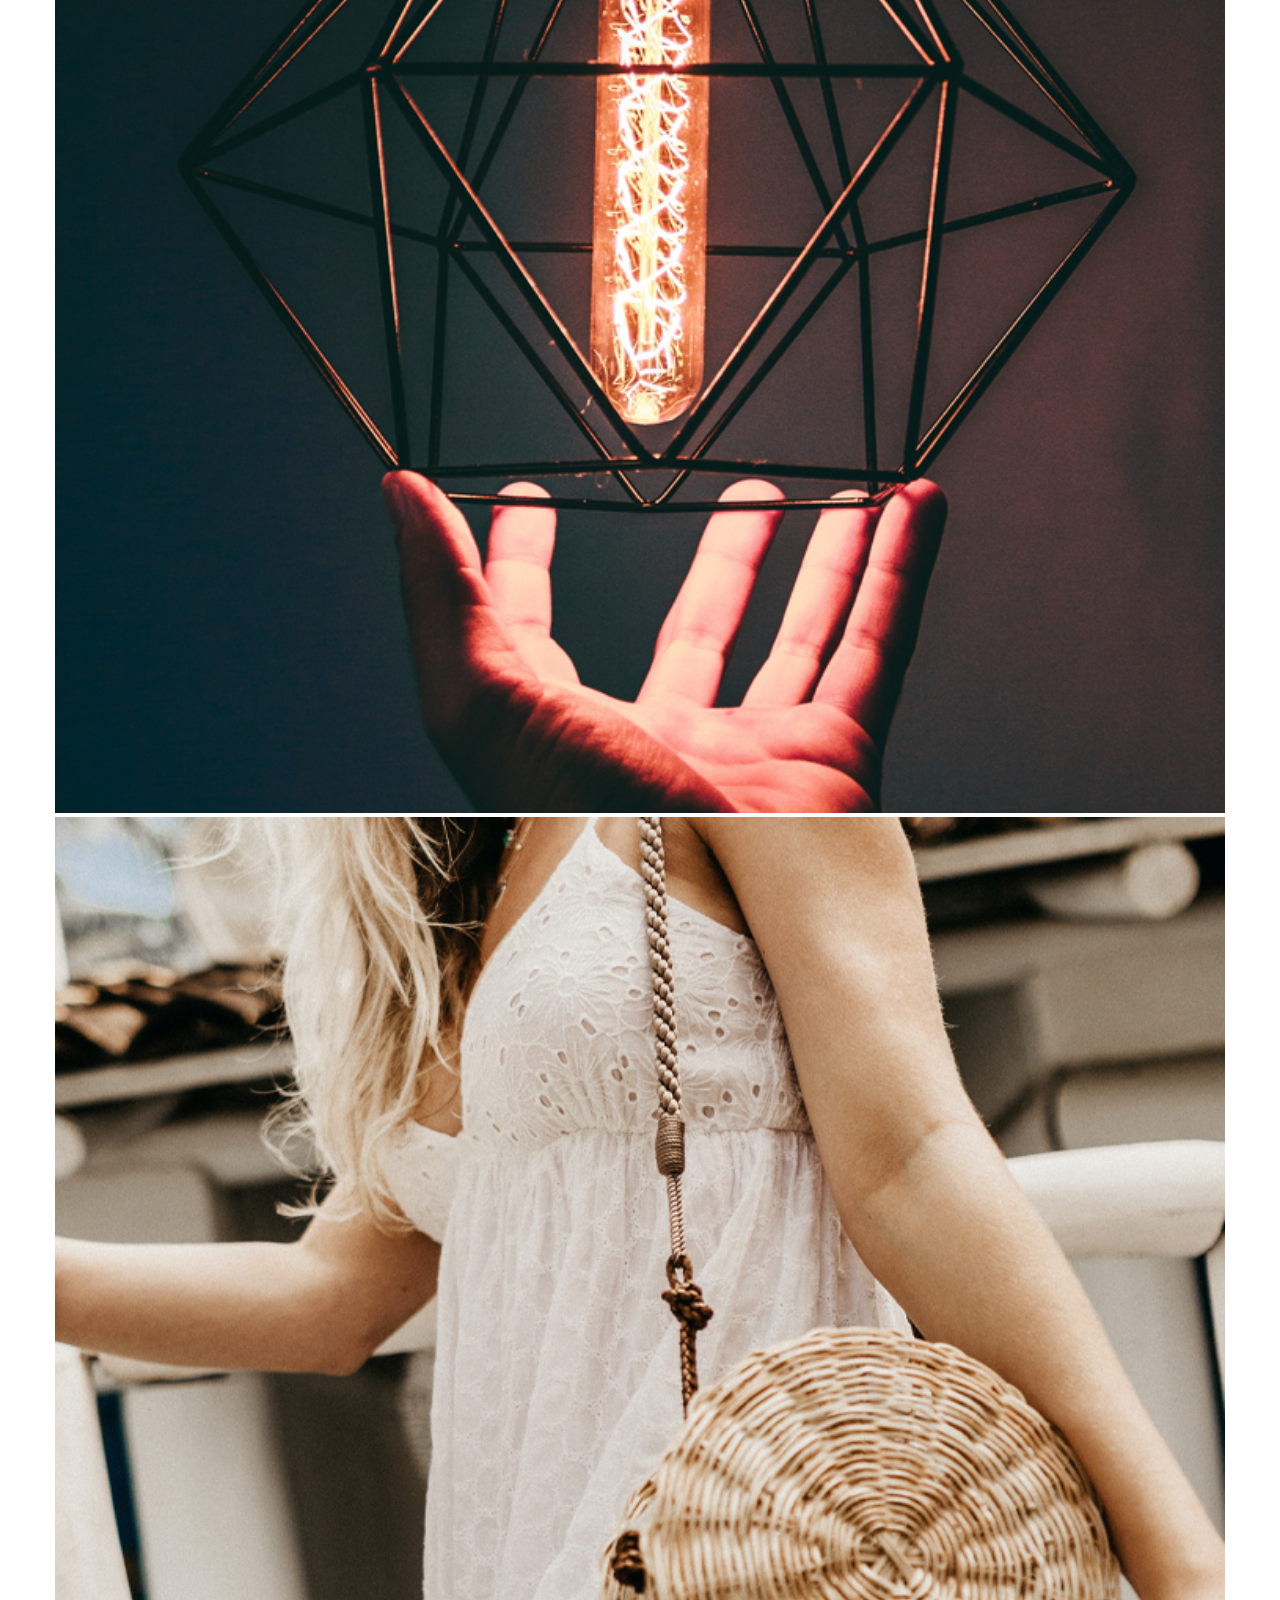
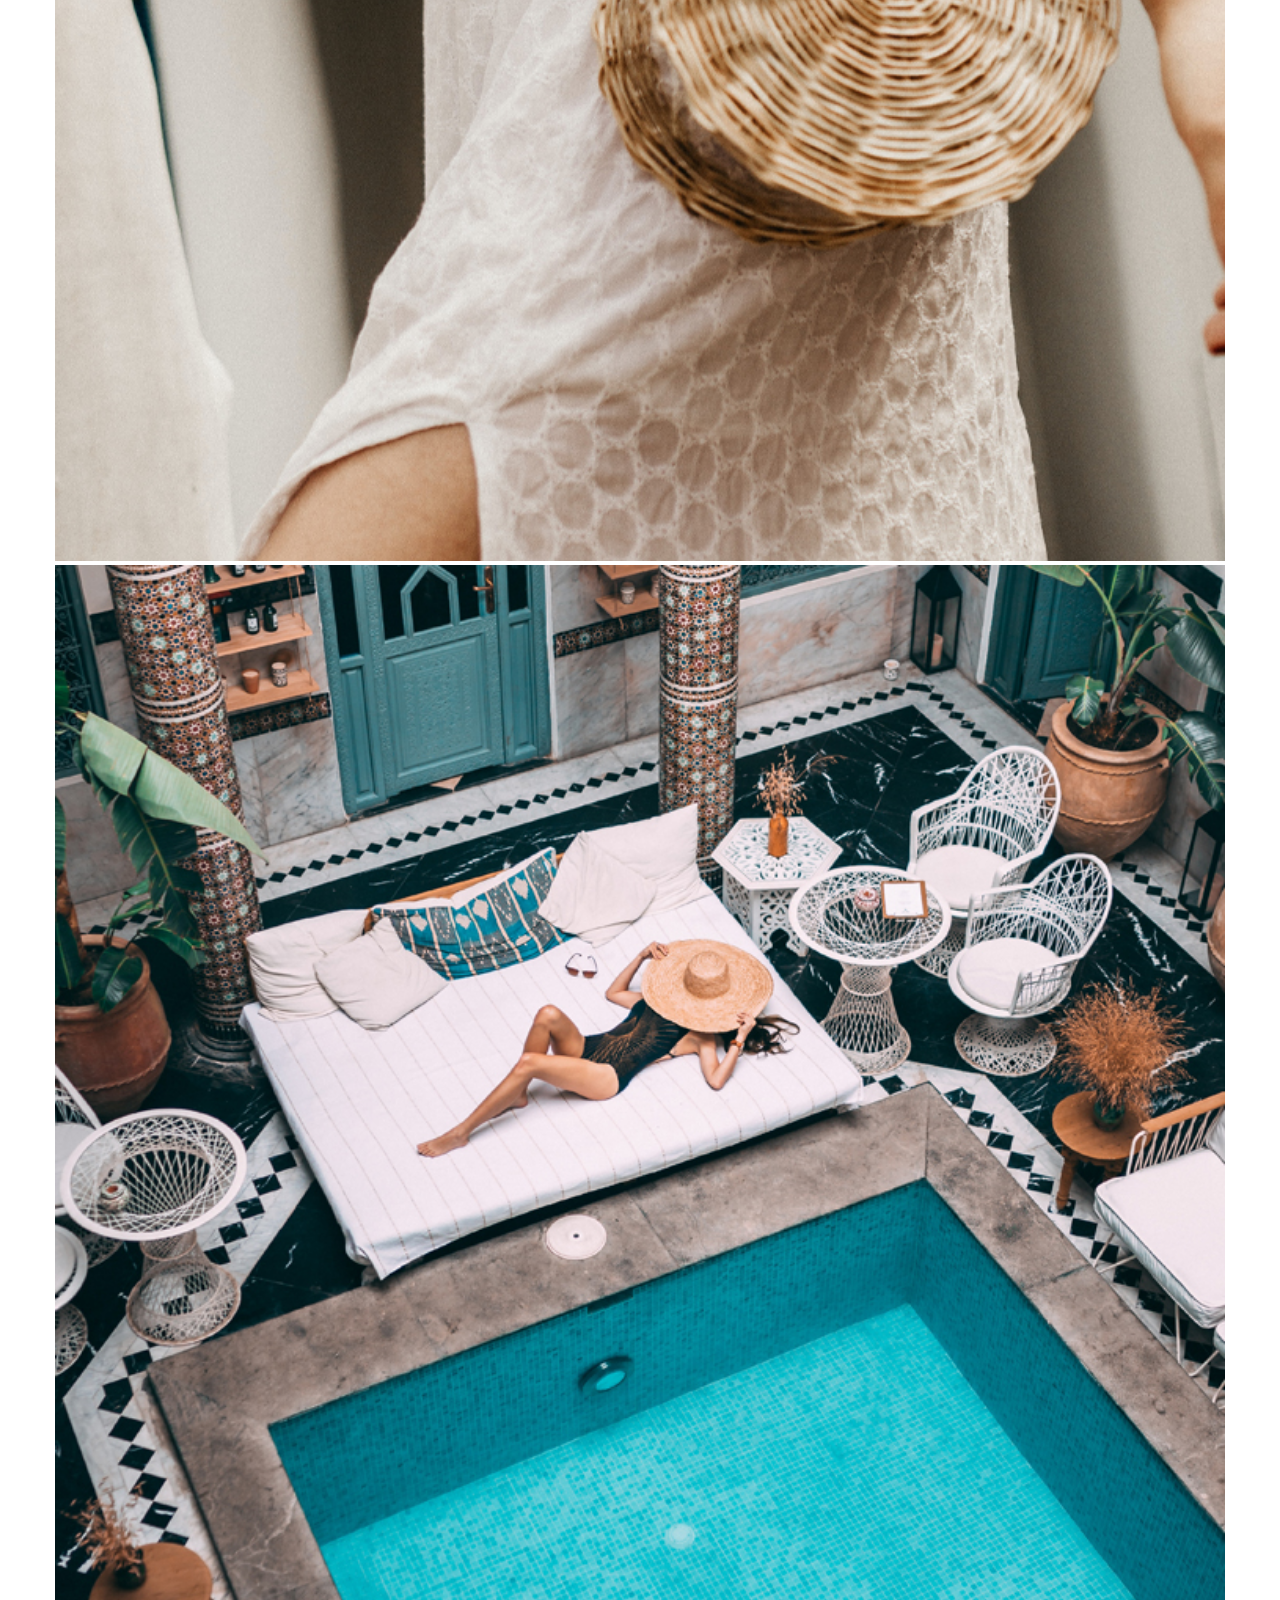
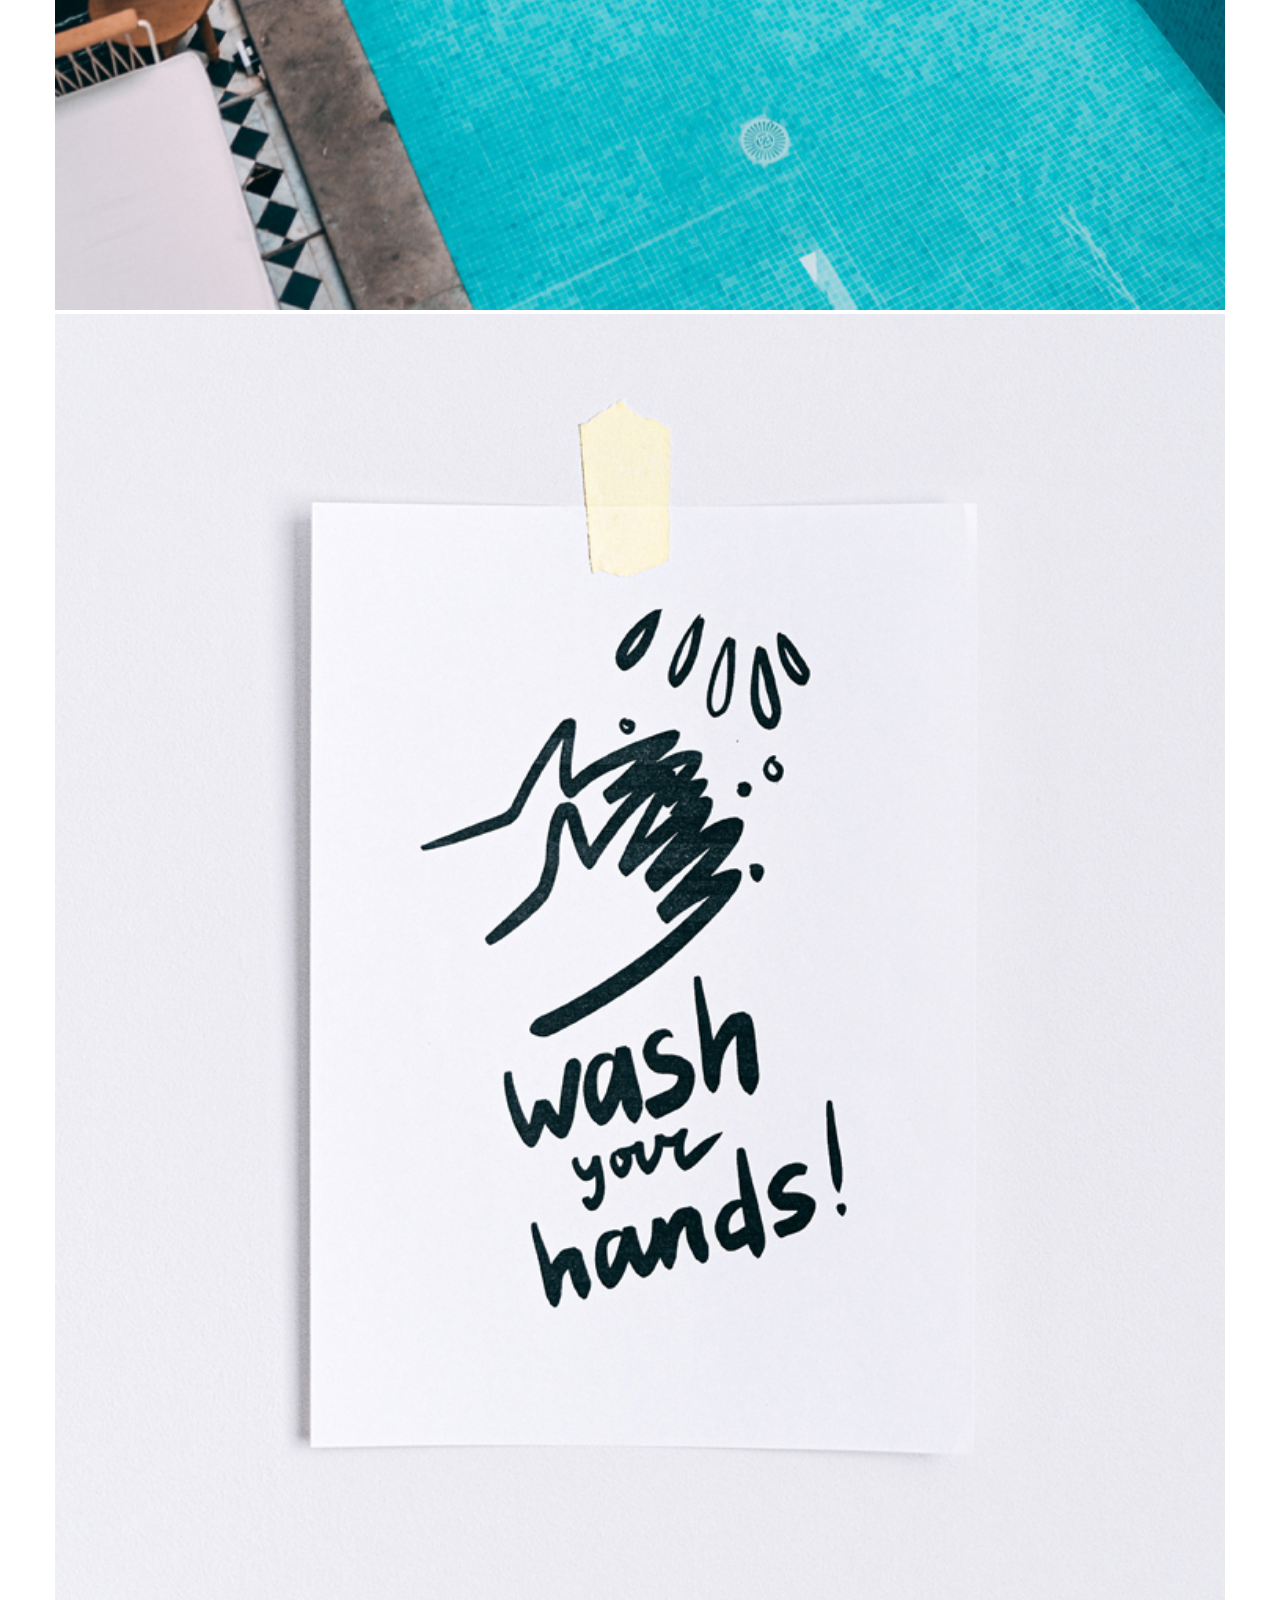
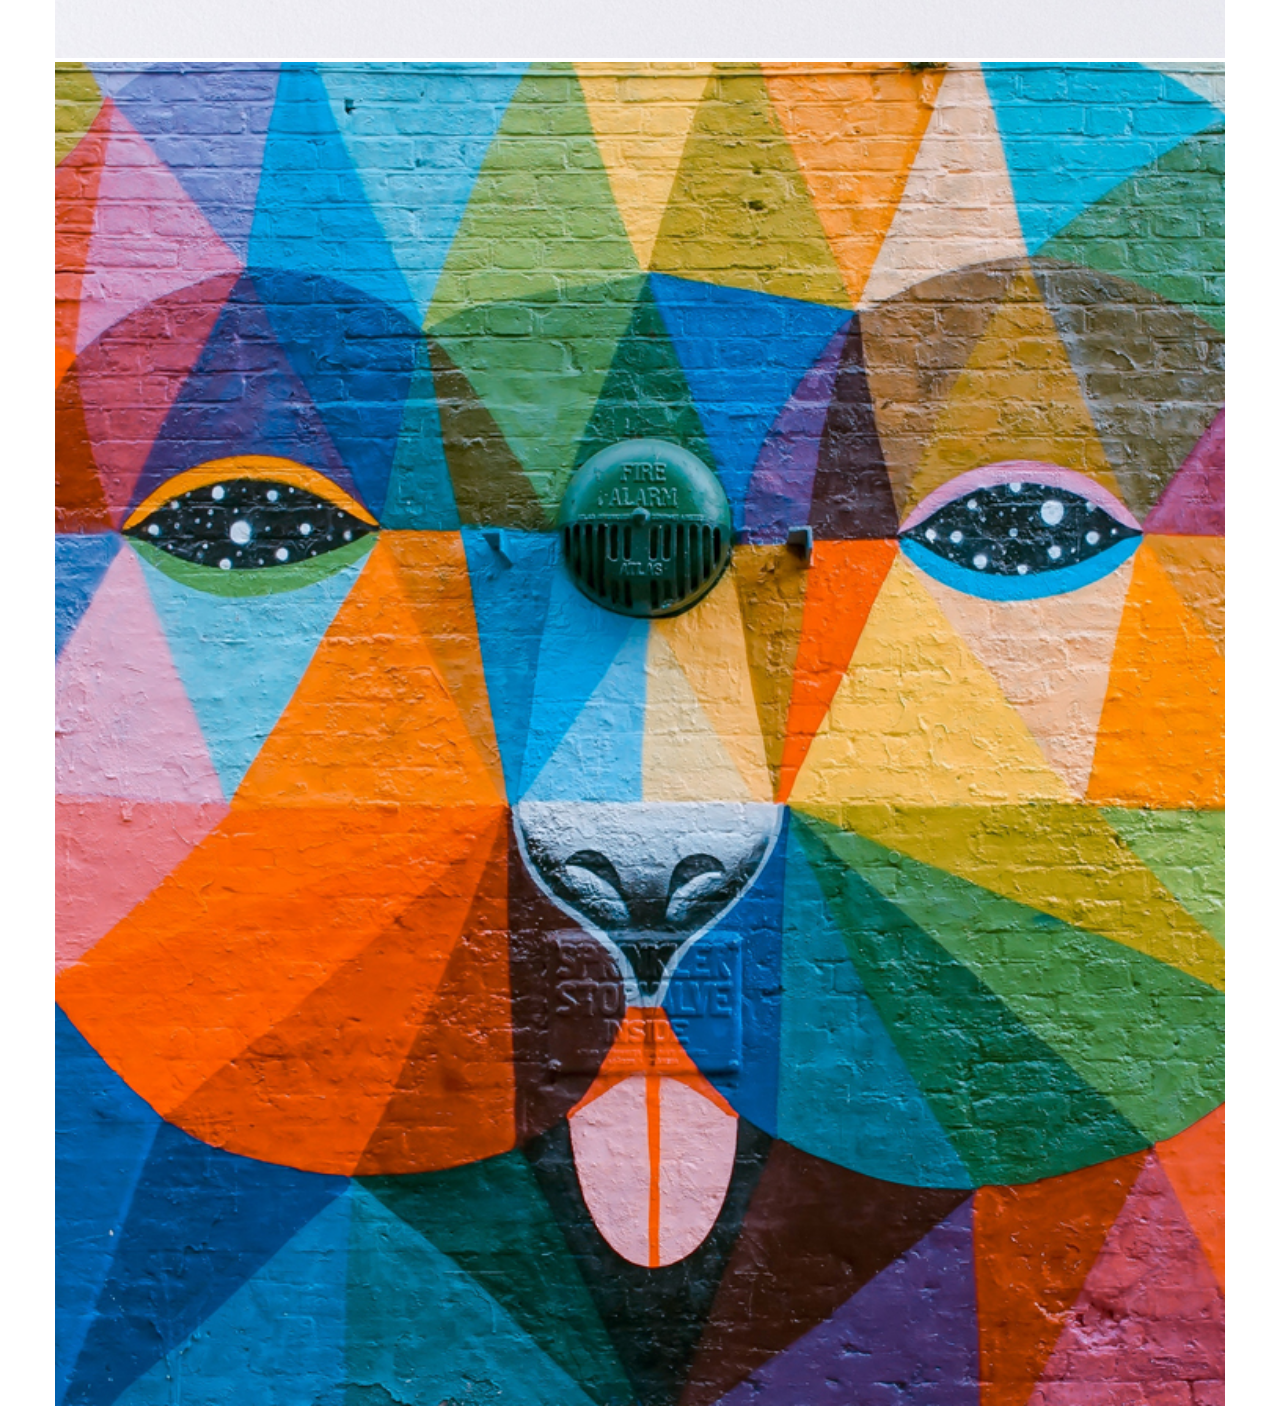
==== commit 8890eba1: "Finishing Slider" ====
--- a/index.html
+++ b/index.html
@@ -276,21 +276,43 @@
                 <div class="swiper-container">
                     <!-- Additional required wrapper -->
                     <div class="swiper-wrapper">
-                    <!-- Slides -->
-                    <div class="swiper-slide">Slide 1</div>
-                    <div class="swiper-slide">Slide 2</div>
-                    <div class="swiper-slide">Slide 3</div>
-                    ...
-                    </div>
-                    <!-- If we need pagination -->
-                    <div class="swiper-pagination"></div>
-                
-                    <!-- If we need navigation buttons -->
-                    <div class="swiper-button-prev"></div>
-                    <div class="swiper-button-next"></div>
-                
-                    <!-- If we need scrollbar -->
-                    <div class="swiper-scrollbar"></div>
+                        <!-- Slides -->
+                        <div class="swiper-slide">
+                            <a href="#">
+                                <img src="./assets/slider/img1.jpg" class="img-fluid" alt="">
+                            </a>
+                        </div>
+                        <div class="swiper-slide">
+                            <a href="#">
+                                <img src="./assets/slider/img2.jpg" class="img-fluid" alt="">
+                            </a>
+                        </div>
+                        <div class="swiper-slide">
+                            <a href="#">
+                                <img src="./assets/slider/img3.jpg" class="img-fluid" alt="">
+                            </a>
+                        </div>
+                        <div class="swiper-slide">
+                            <a href="#">
+                                <img src="./assets/slider/img4.jpg" class="img-fluid" alt="">
+                            </a>
+                        </div>
+                        <div class="swiper-slide">
+                            <a href="#">
+                                <img src="./assets/slider/img5.jpg" class="img-fluid" alt="">
+                            </a>
+                        </div>
+                        <div class="swiper-slide">
+                            <a href="#">
+                                <img src="./assets/slider/img6.jpg" class="img-fluid" alt="">
+                            </a>
+                        </div>
+                        <div class="swiper-slide">
+                            <a href="#">
+                                <img src="./assets/slider/img7.jpg" class="img-fluid" alt="">
+                            </a>
+                        </div>
+                    </div>
                 </div>
             </div>
         </section>
--- a/style.css
+++ b/style.css
@@ -155,7 +155,7 @@
     margin-top: 8em;
 }
 
-#post {
+#posts {
     margin-bottom: 5em;
 }
 
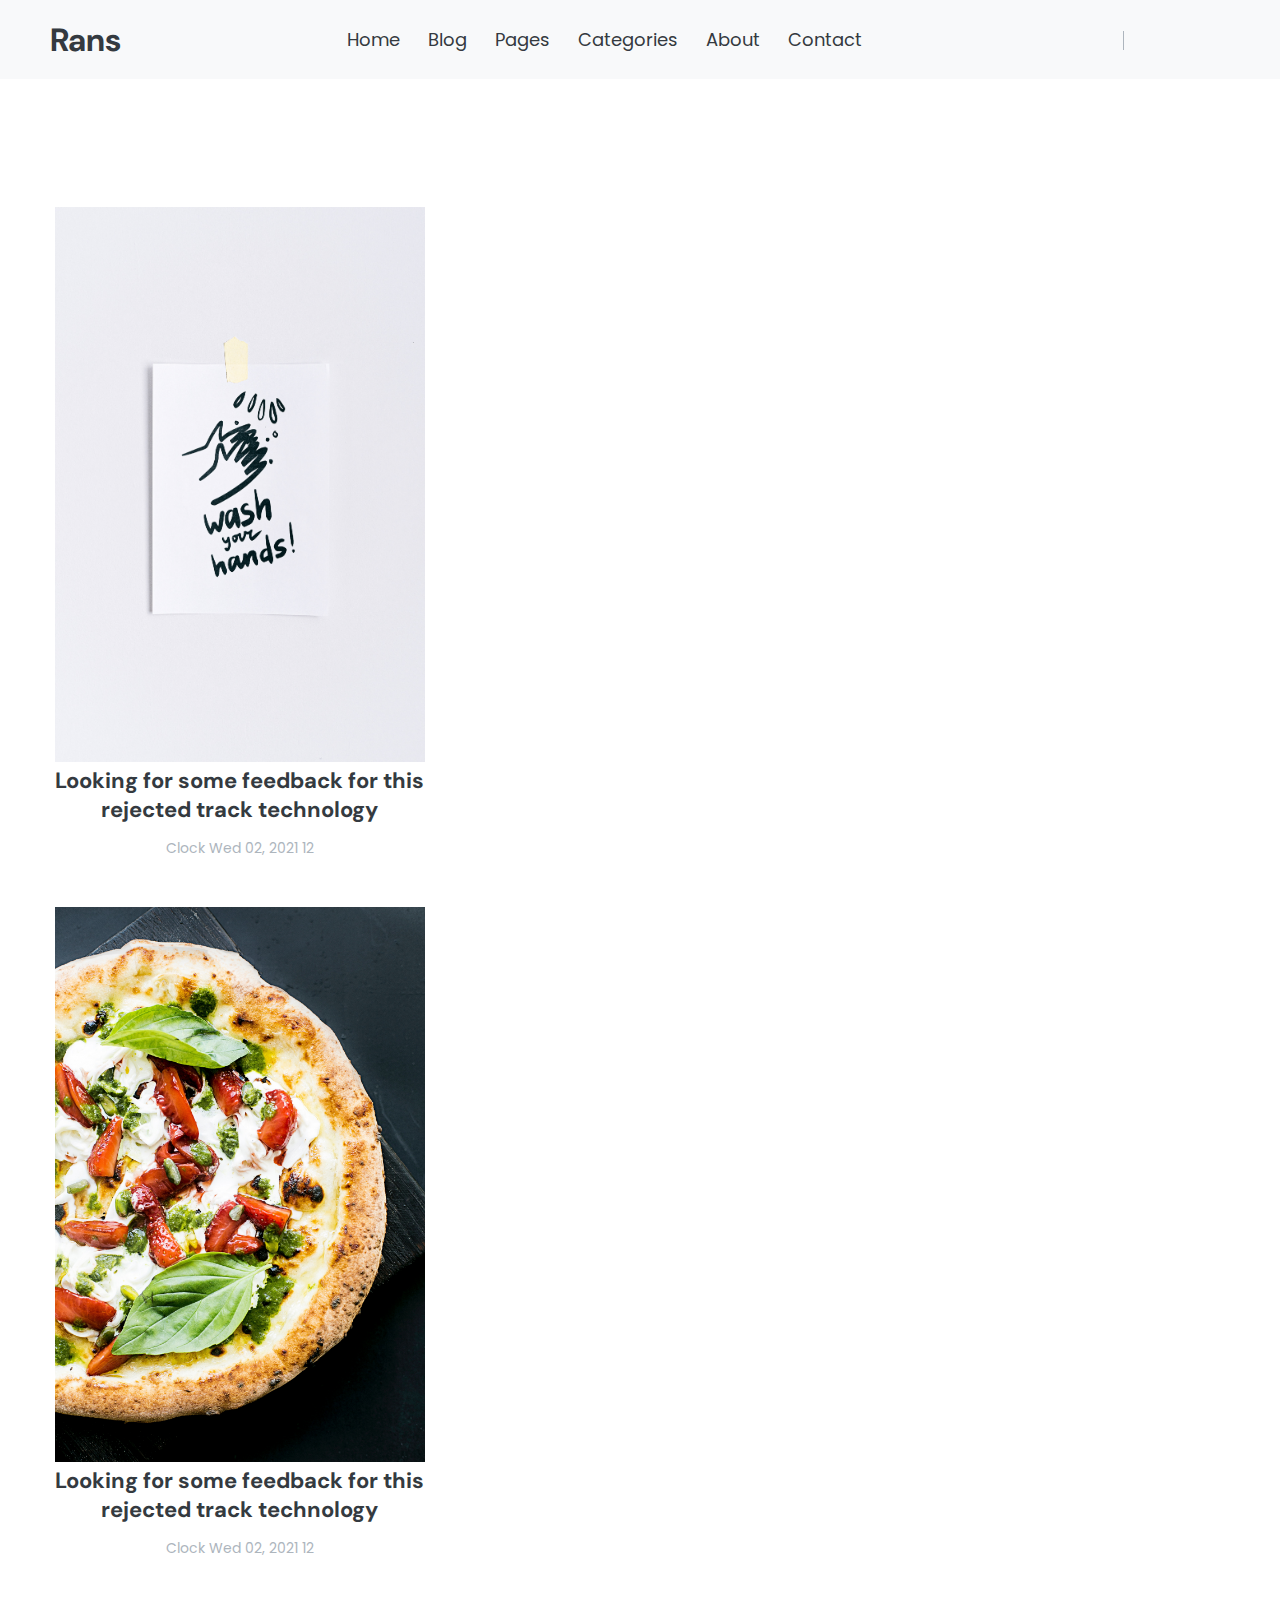
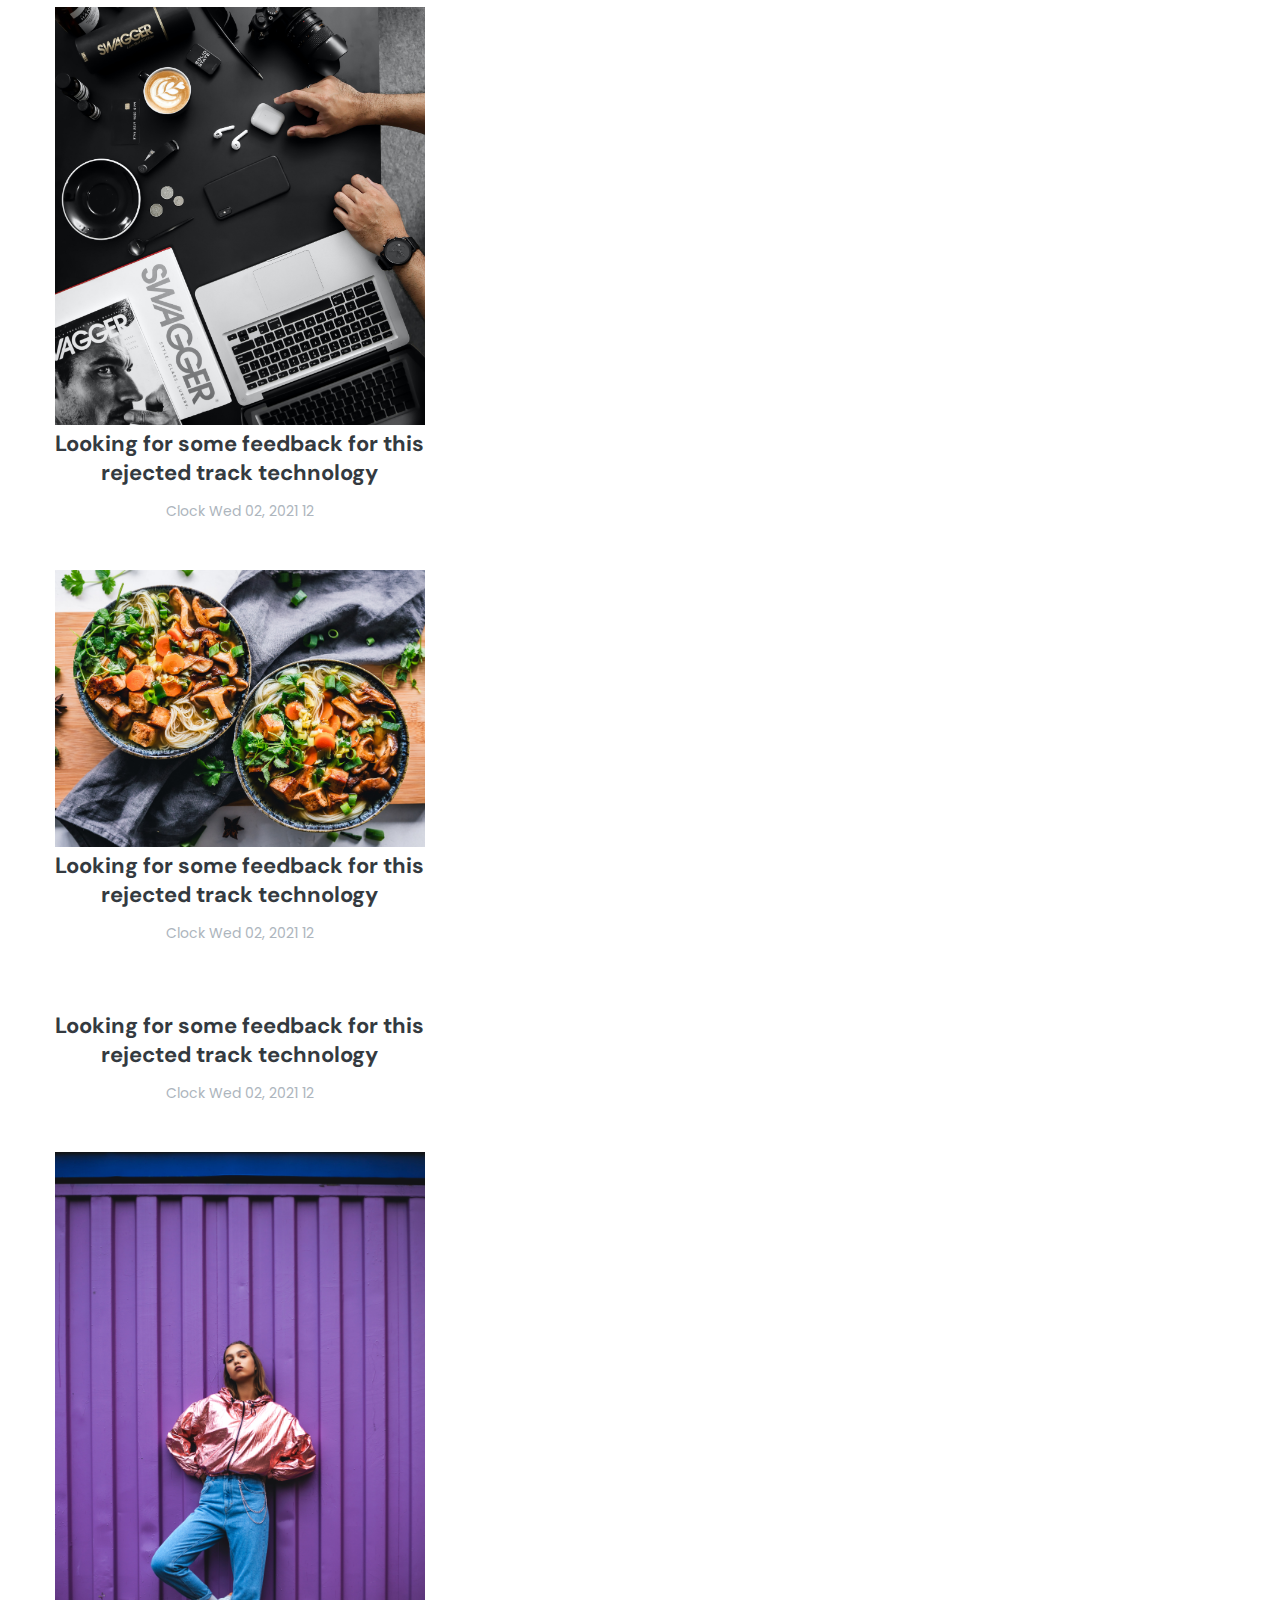
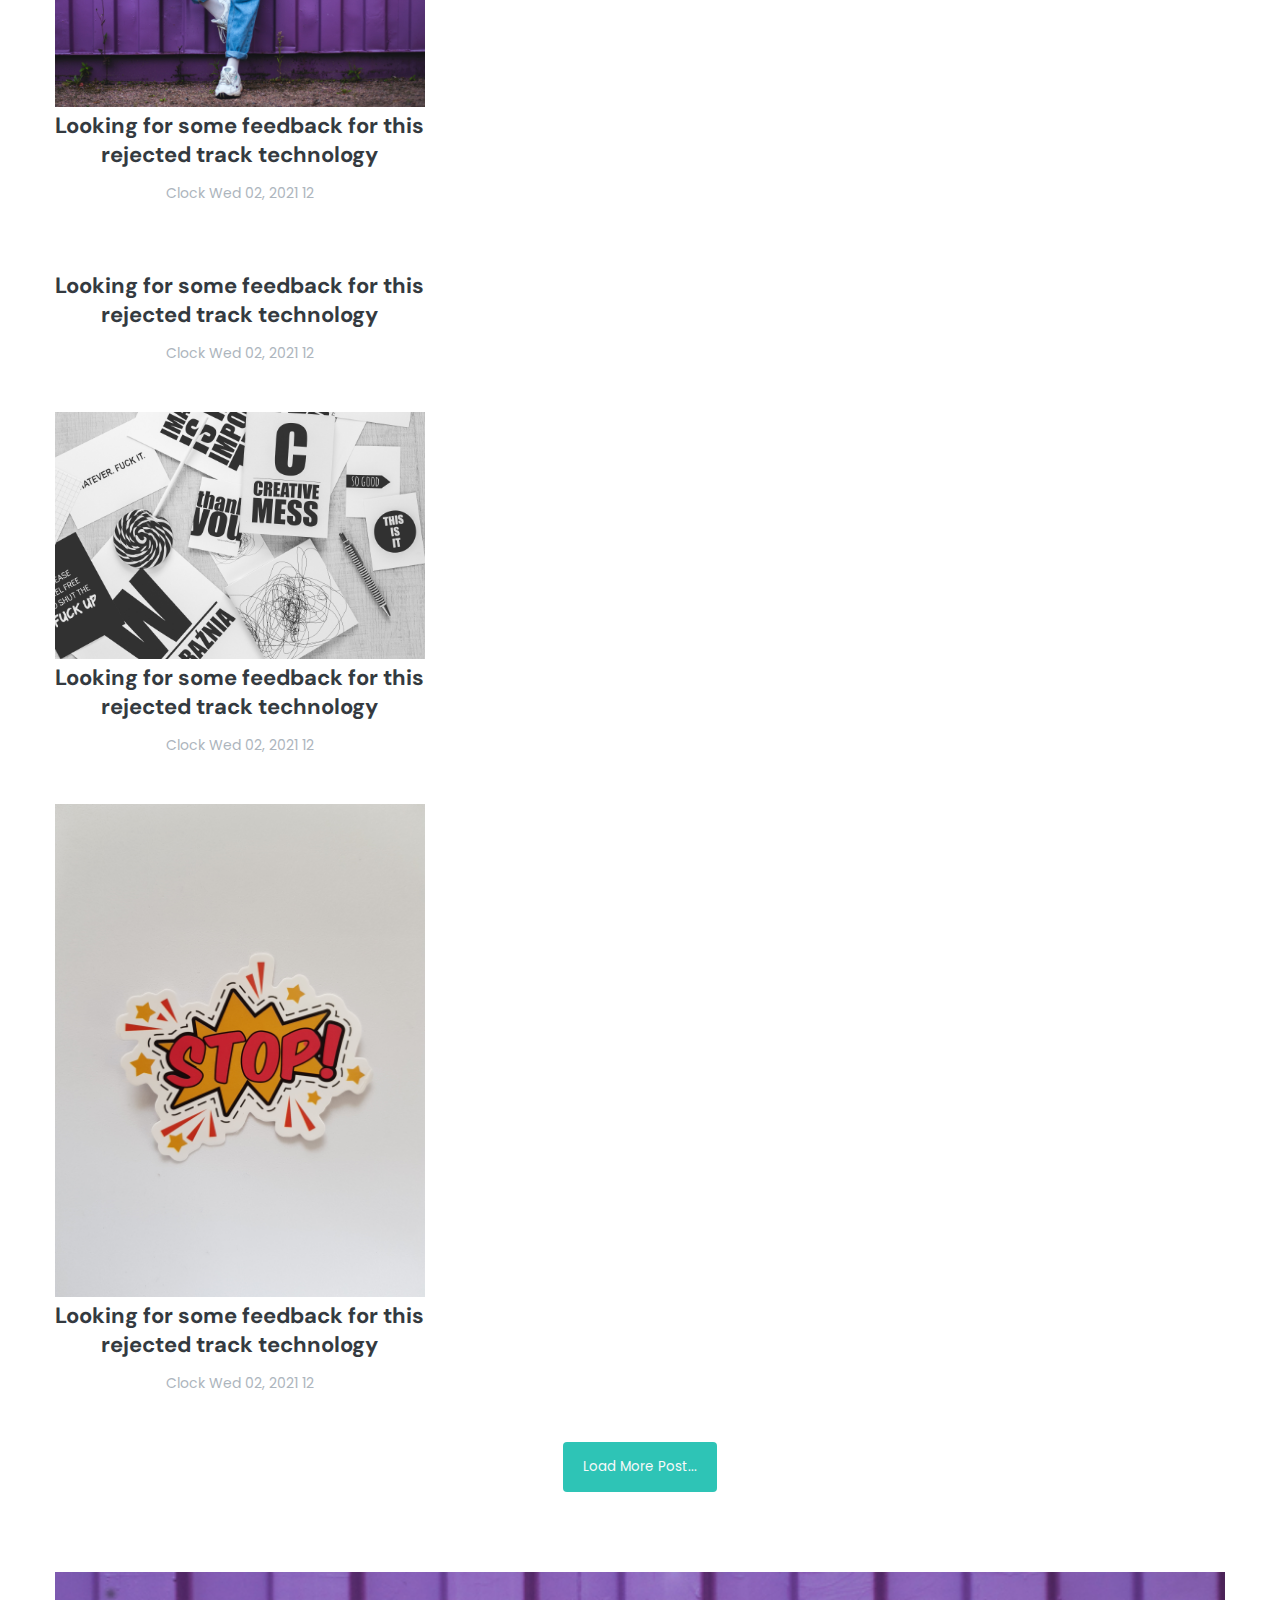
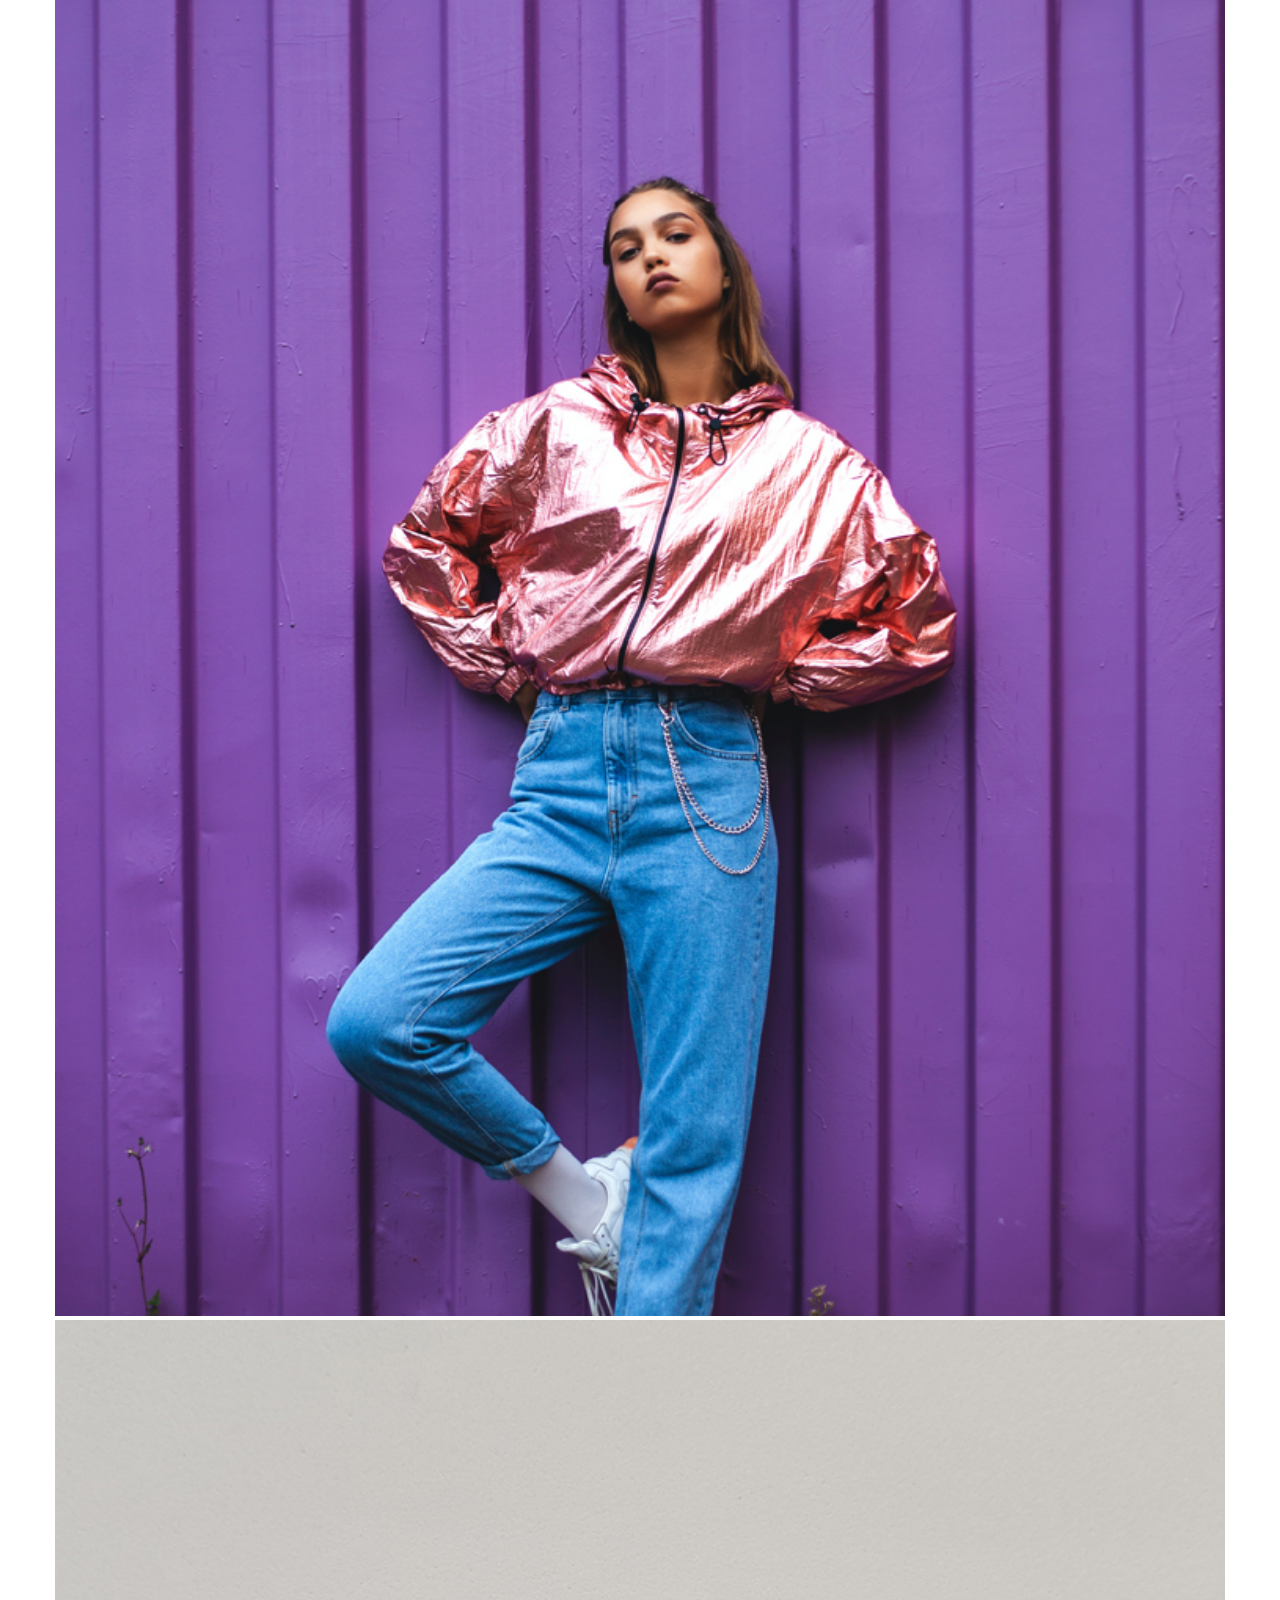
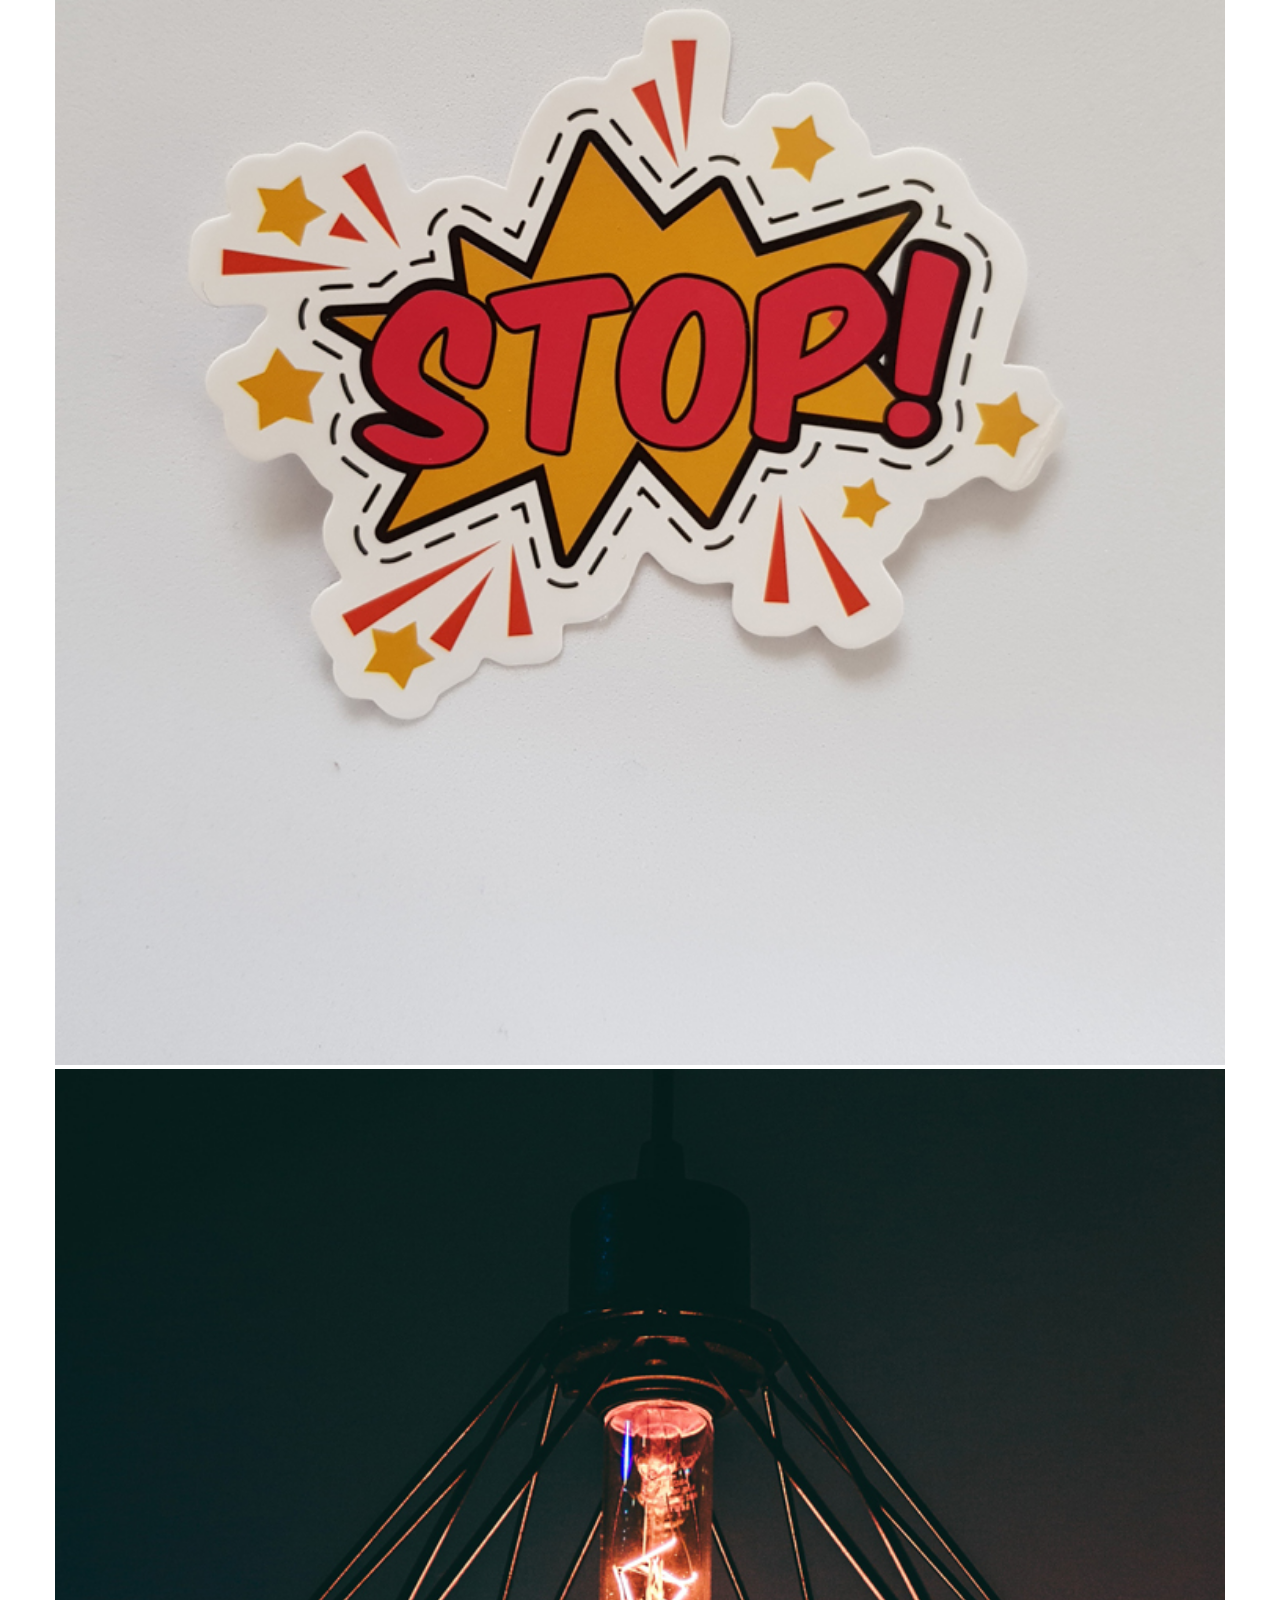
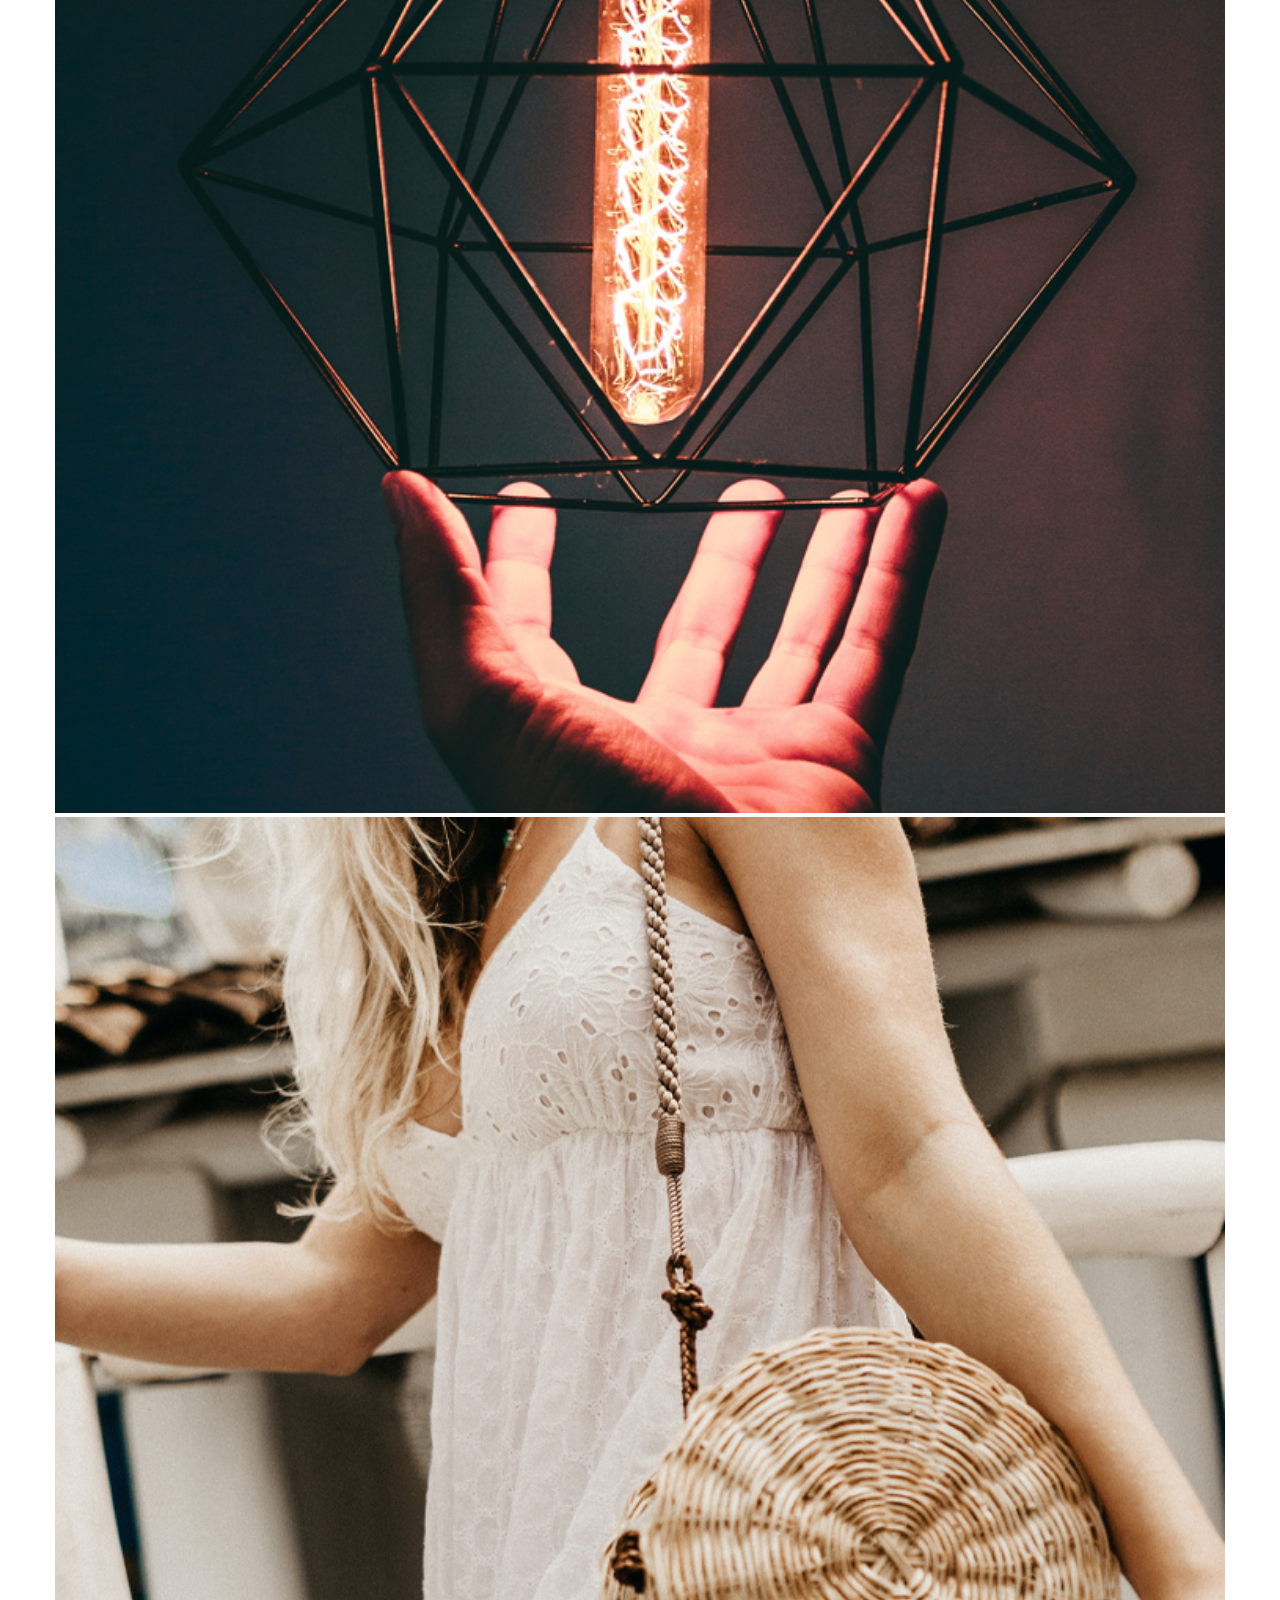
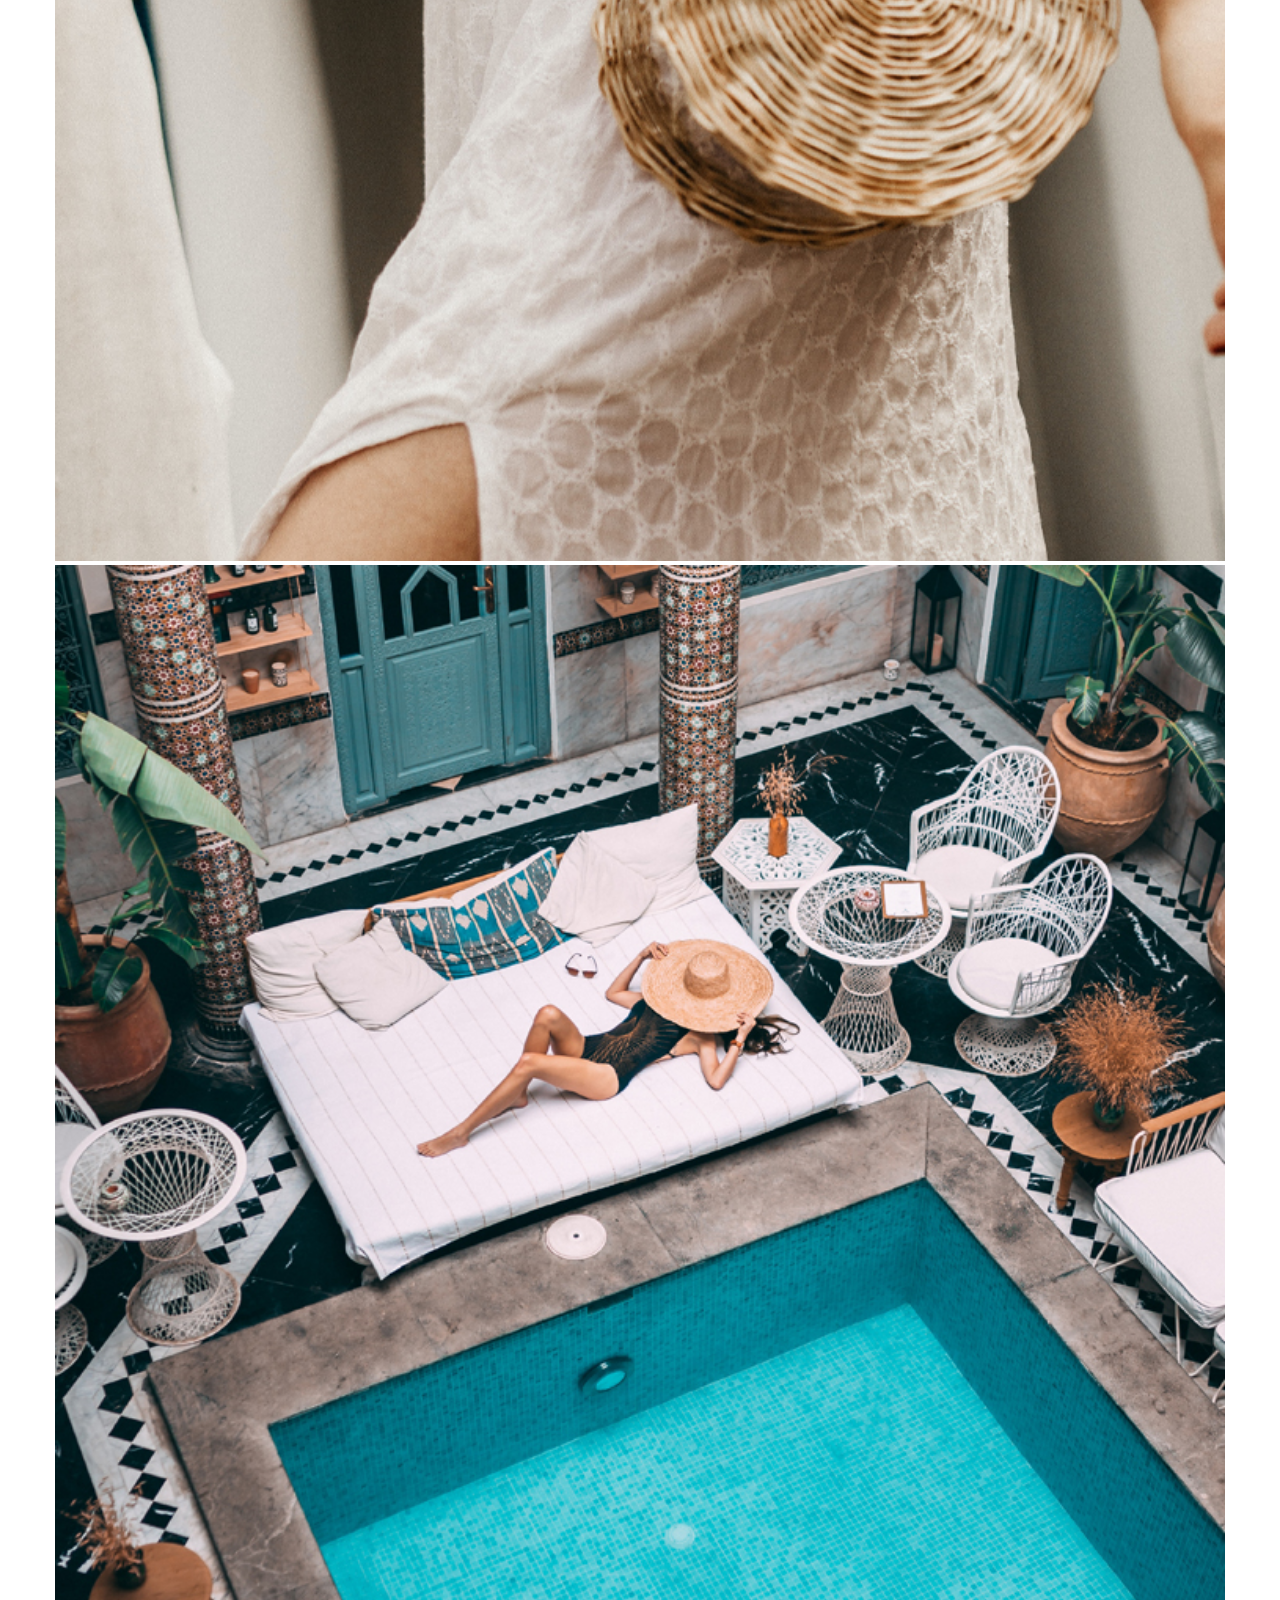
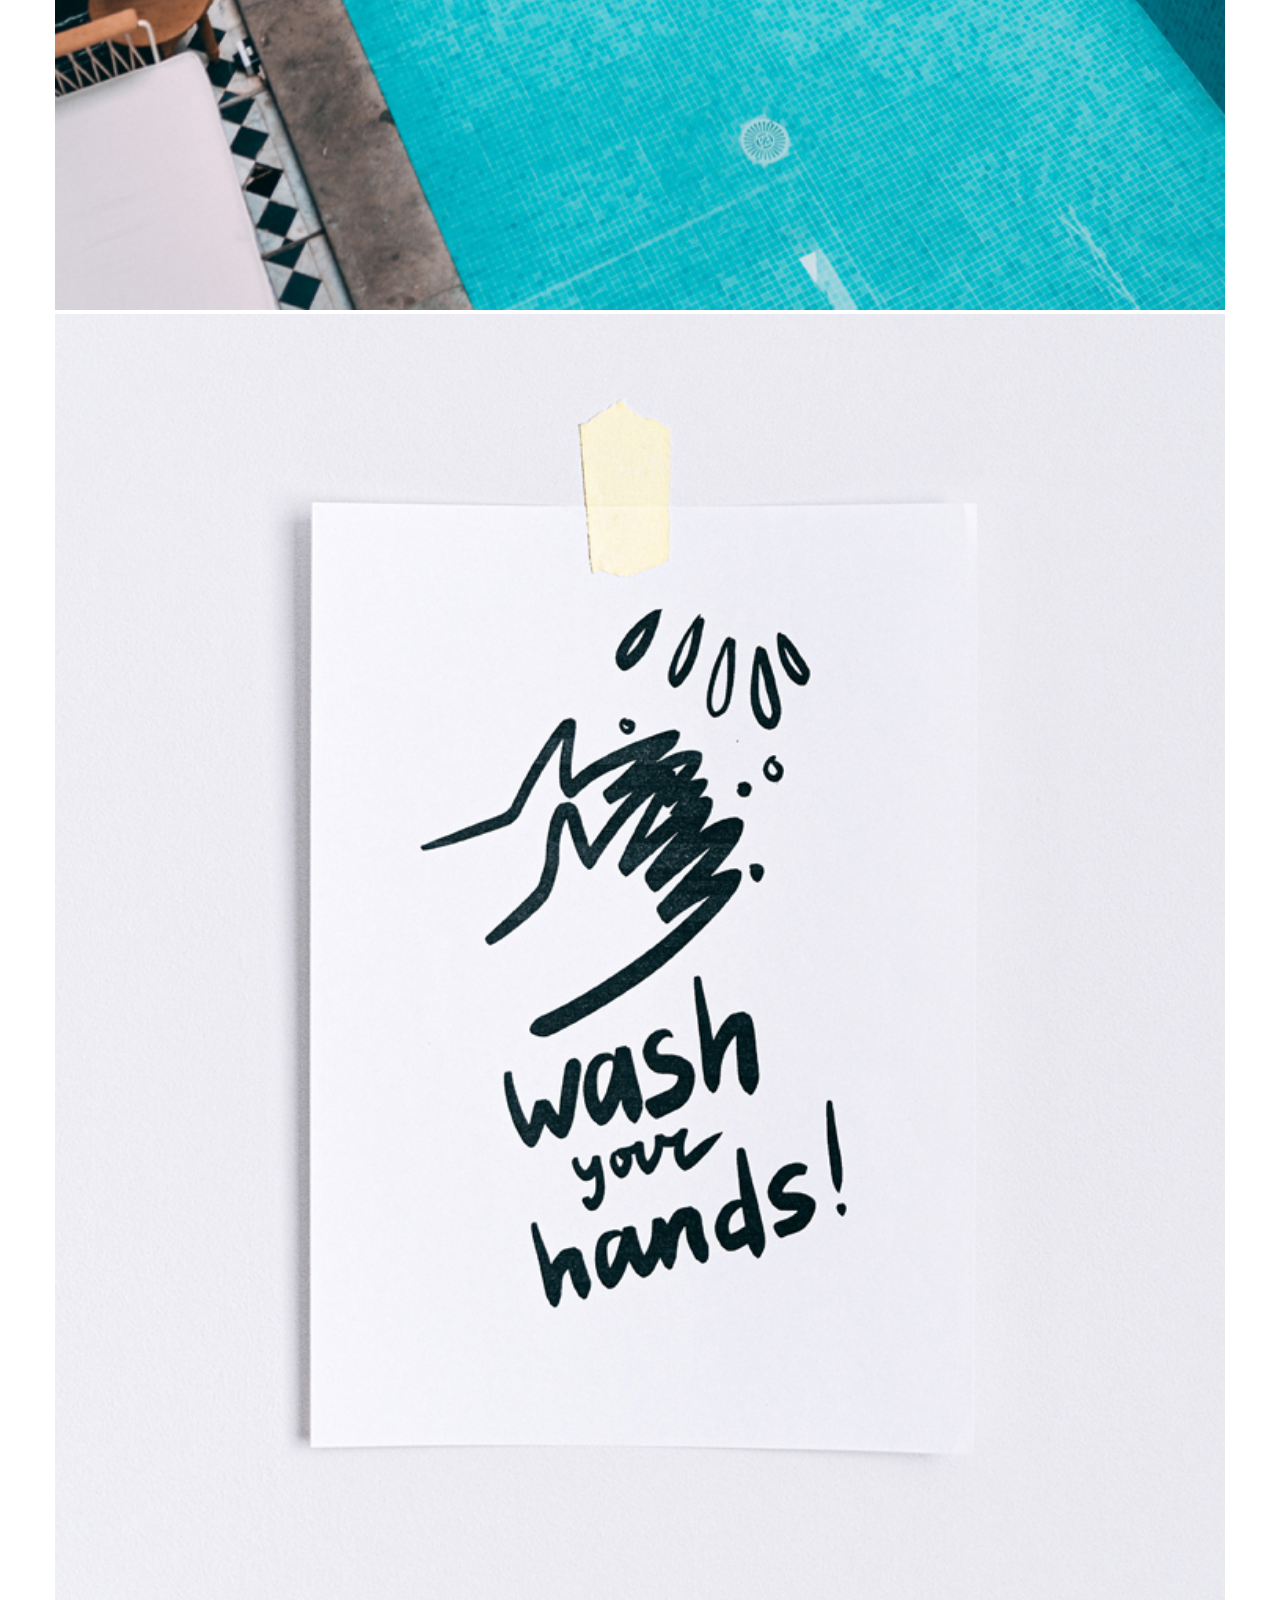
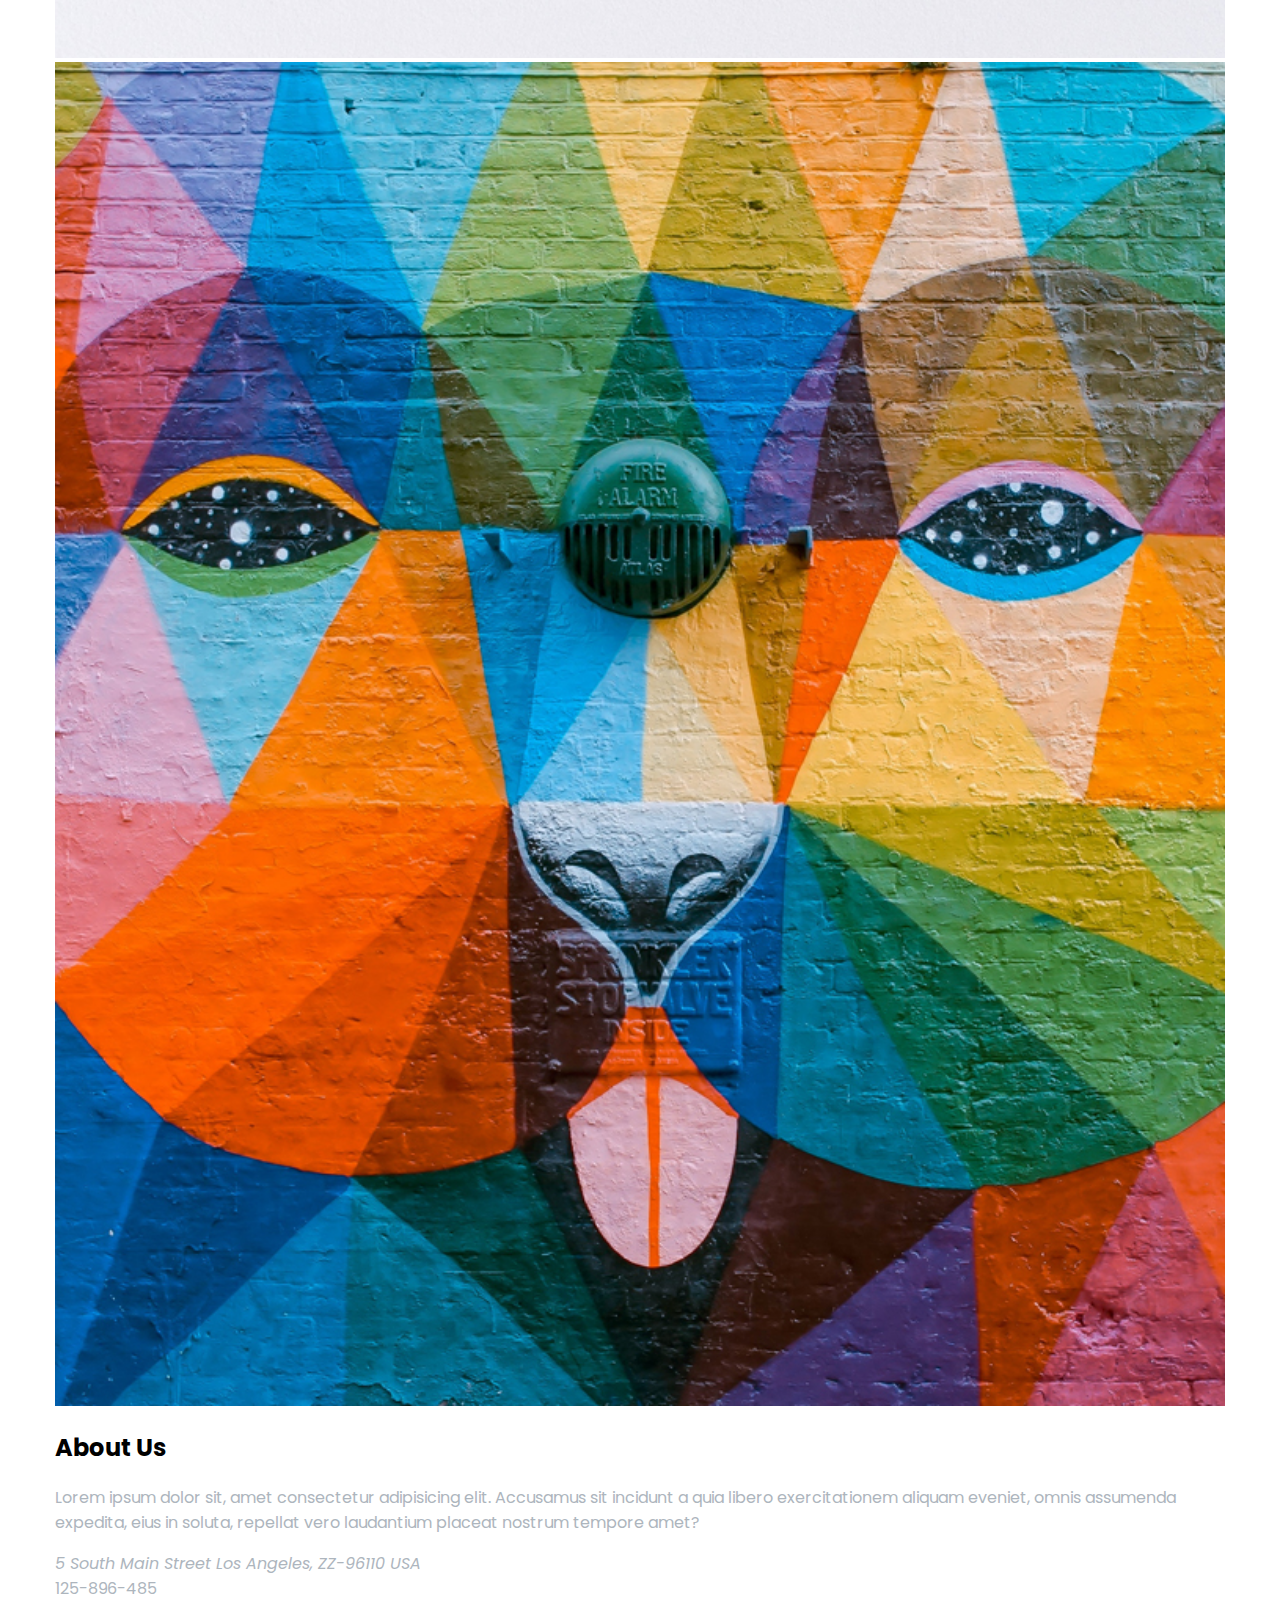
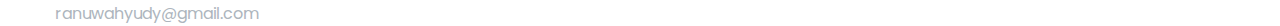
==== commit 1ac52f7e: "Footer" ====
--- a/index.html
+++ b/index.html
@@ -321,6 +321,40 @@
     </main>
     <!-- .Main Site -->
 
+    <!-- Footer -->
+    <footer id="footer">
+        <div class="container">
+            <div class="row mb-3">
+                <div class="col-3">
+                    <h2 class="footer-title secondary-title">About Us</h2>
+                    <div class="secondary-title text-secondary">
+                        <p class="mt-2">
+                            Lorem ipsum dolor sit, amet consectetur adipisicing elit. Accusamus sit incidunt a quia libero exercitationem aliquam eveniet, omnis assumenda expedita, eius in soluta, repellat vero laudantium placeat nostrum tempore amet?
+                        </p>
+
+                        <address>
+                            <i class="fas fa-map-marker-alt text-primary"></i>
+                            5 South Main Street Los Angeles, ZZ-96110 USA
+                        </address>
+    
+                        <div class="phone">
+                            <i class="fas fa-mobile text-primary"></i>
+                            125-896-485
+                        </div>
+    
+                        <div class="email">
+                            <i class="fas fa-envelope text-primary"></i>
+                            ranuwahyudy@gmail.com
+                        </div>
+                    </div>
+                </div>
+                <div class="col-3"></div>
+                <div class="col-3"></div>
+            </div>
+        </div>
+    </footer>
+    <!-- .Footer -->
+
     <!-- Masonry library for horizontal grid -->
     <script src="https://cdnjs.cloudflare.com/ajax/libs/masonry/4.2.2/masonry.pkgd.min.js" integrity="sha512-JRlcvSZAXT8+5SQQAvklXGJuxXTouyq8oIMaYERZQasB8SBDHZaUbeASsJWpk0UUrf89DP3/aefPPrlMR1h1yQ==" crossorigin="anonymous"></script>
 
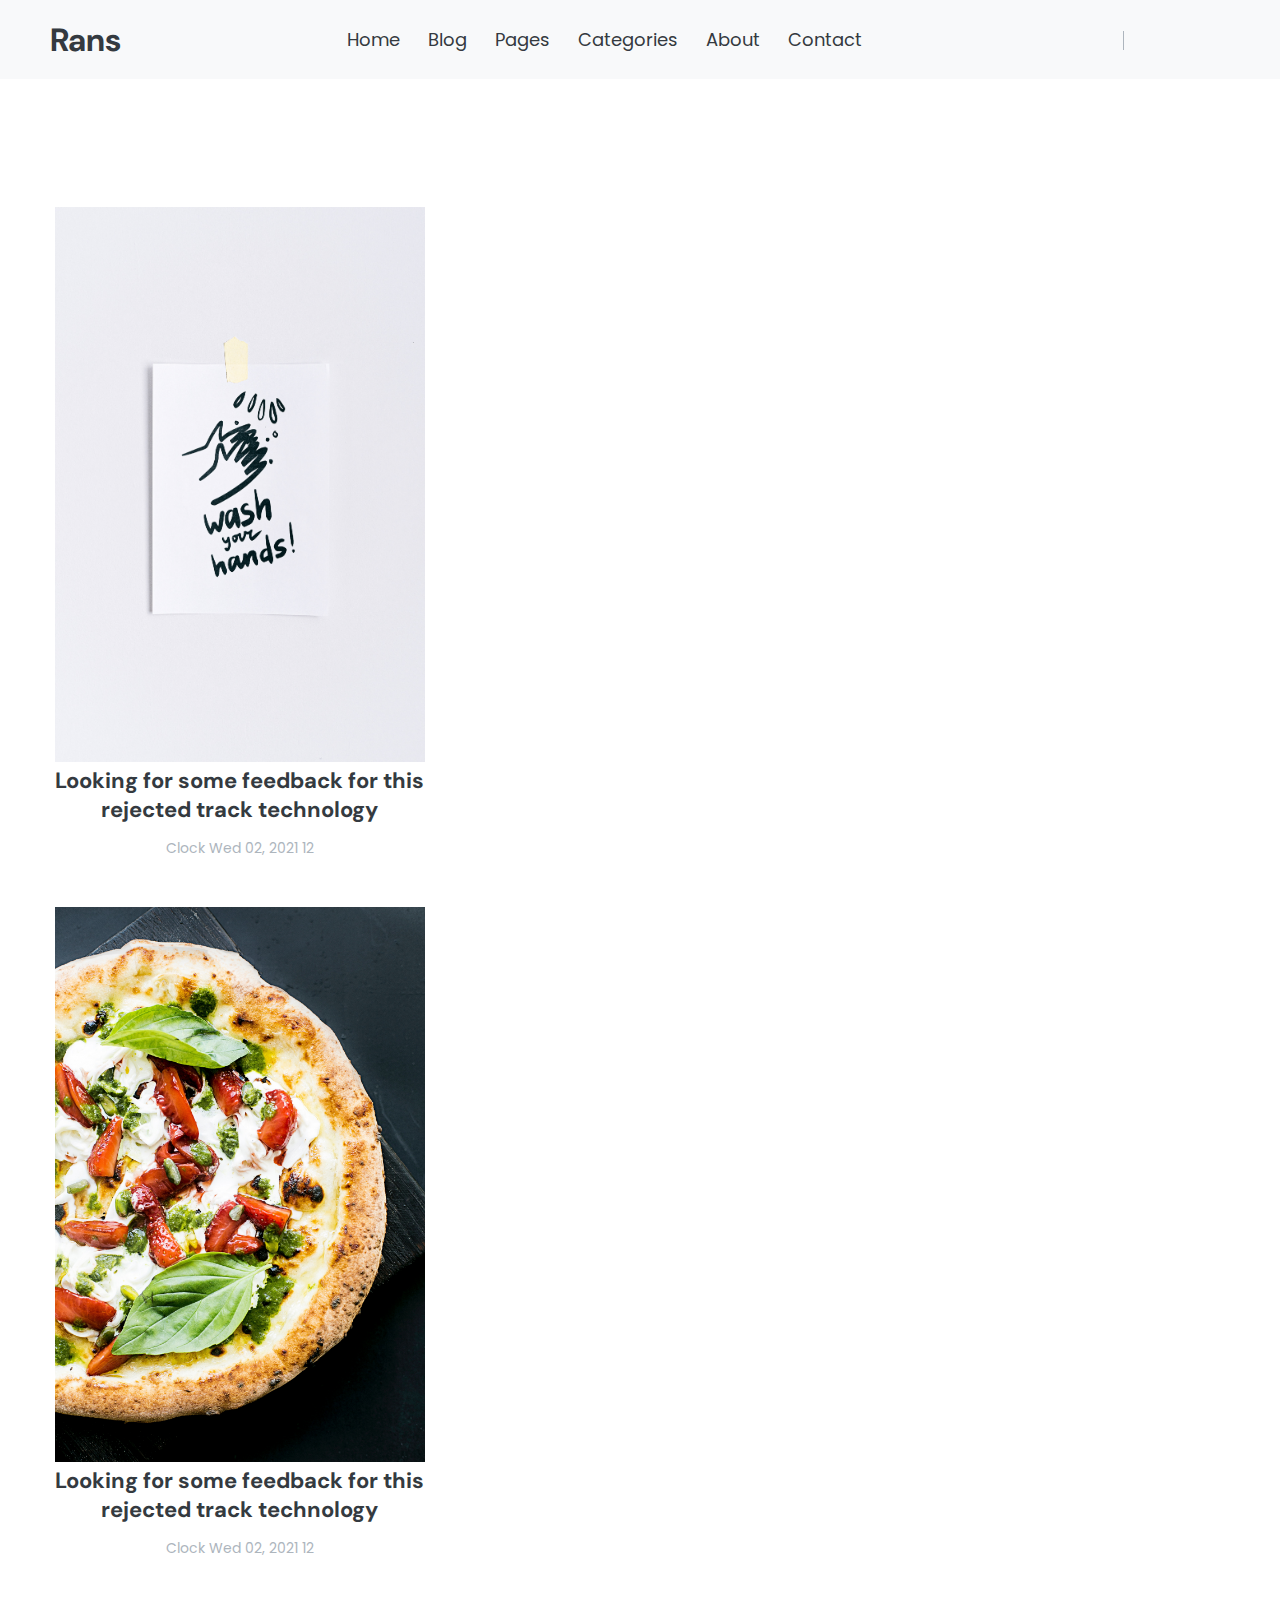
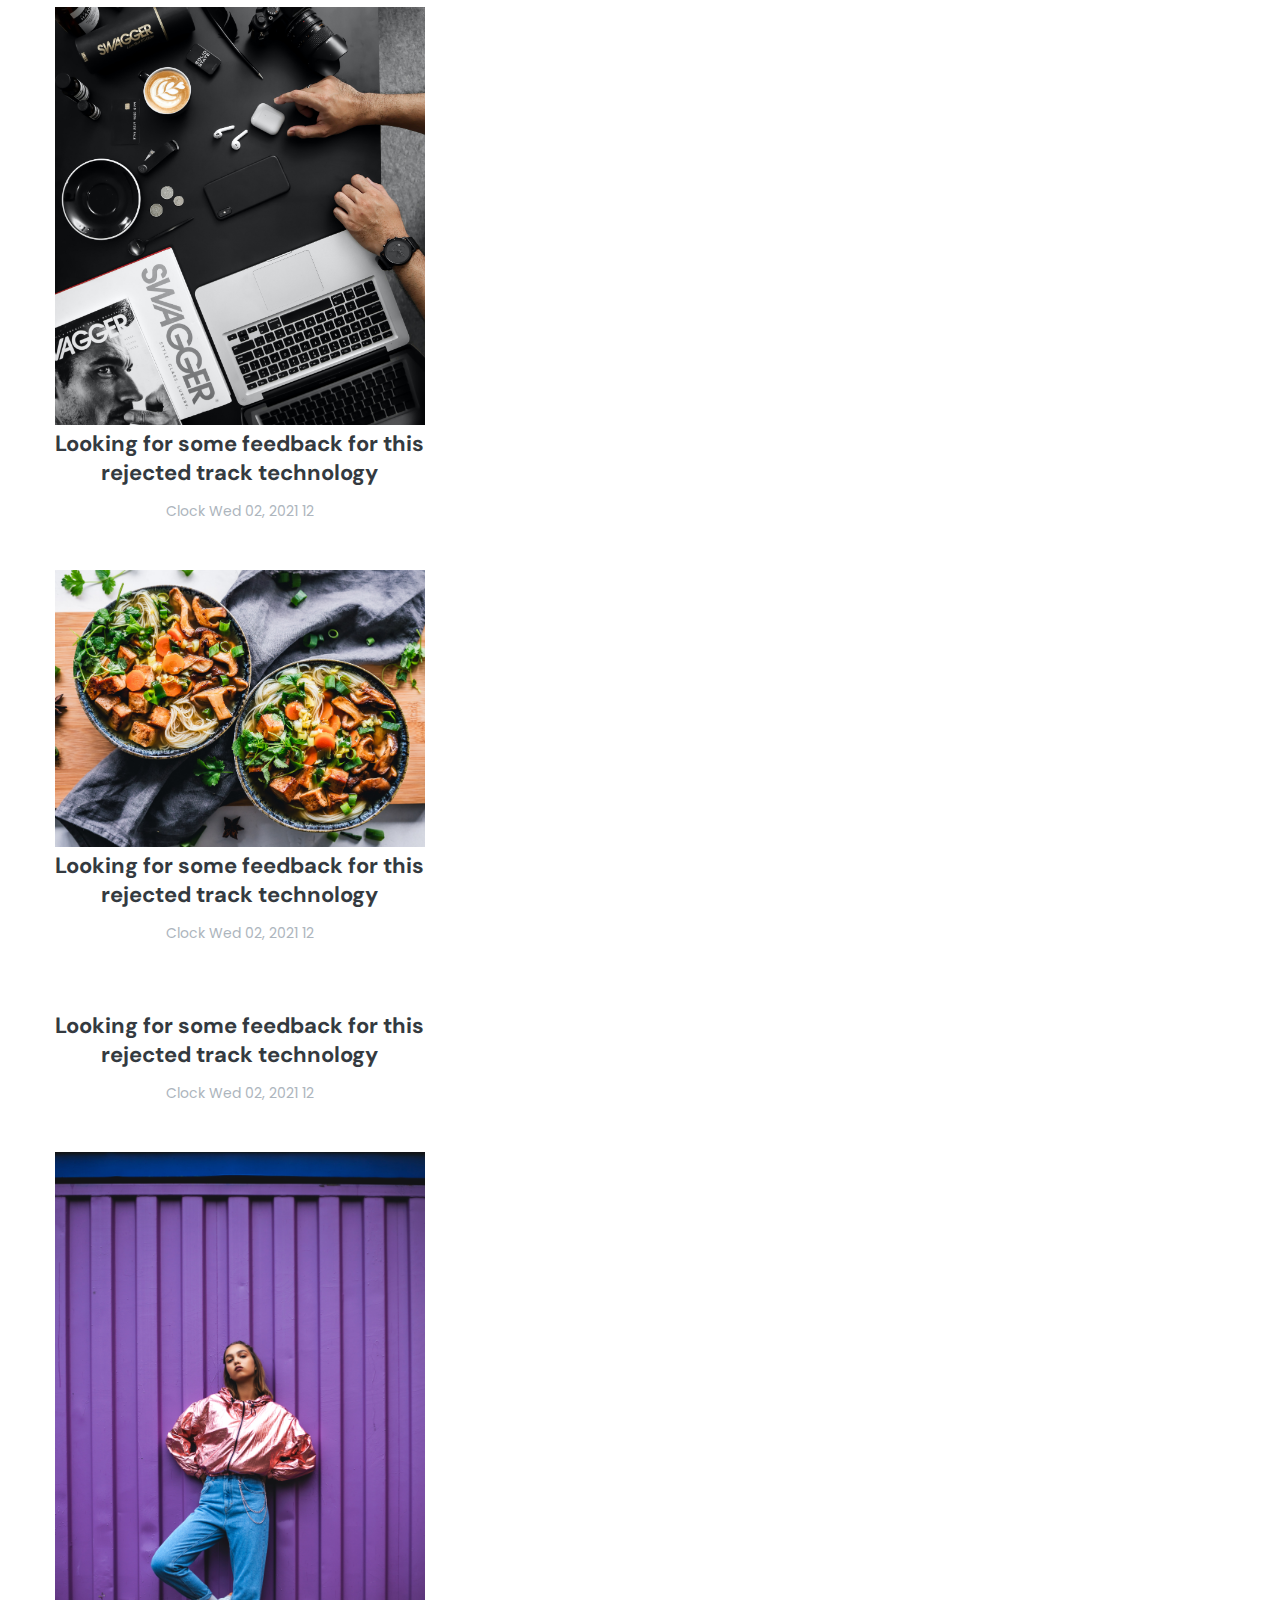
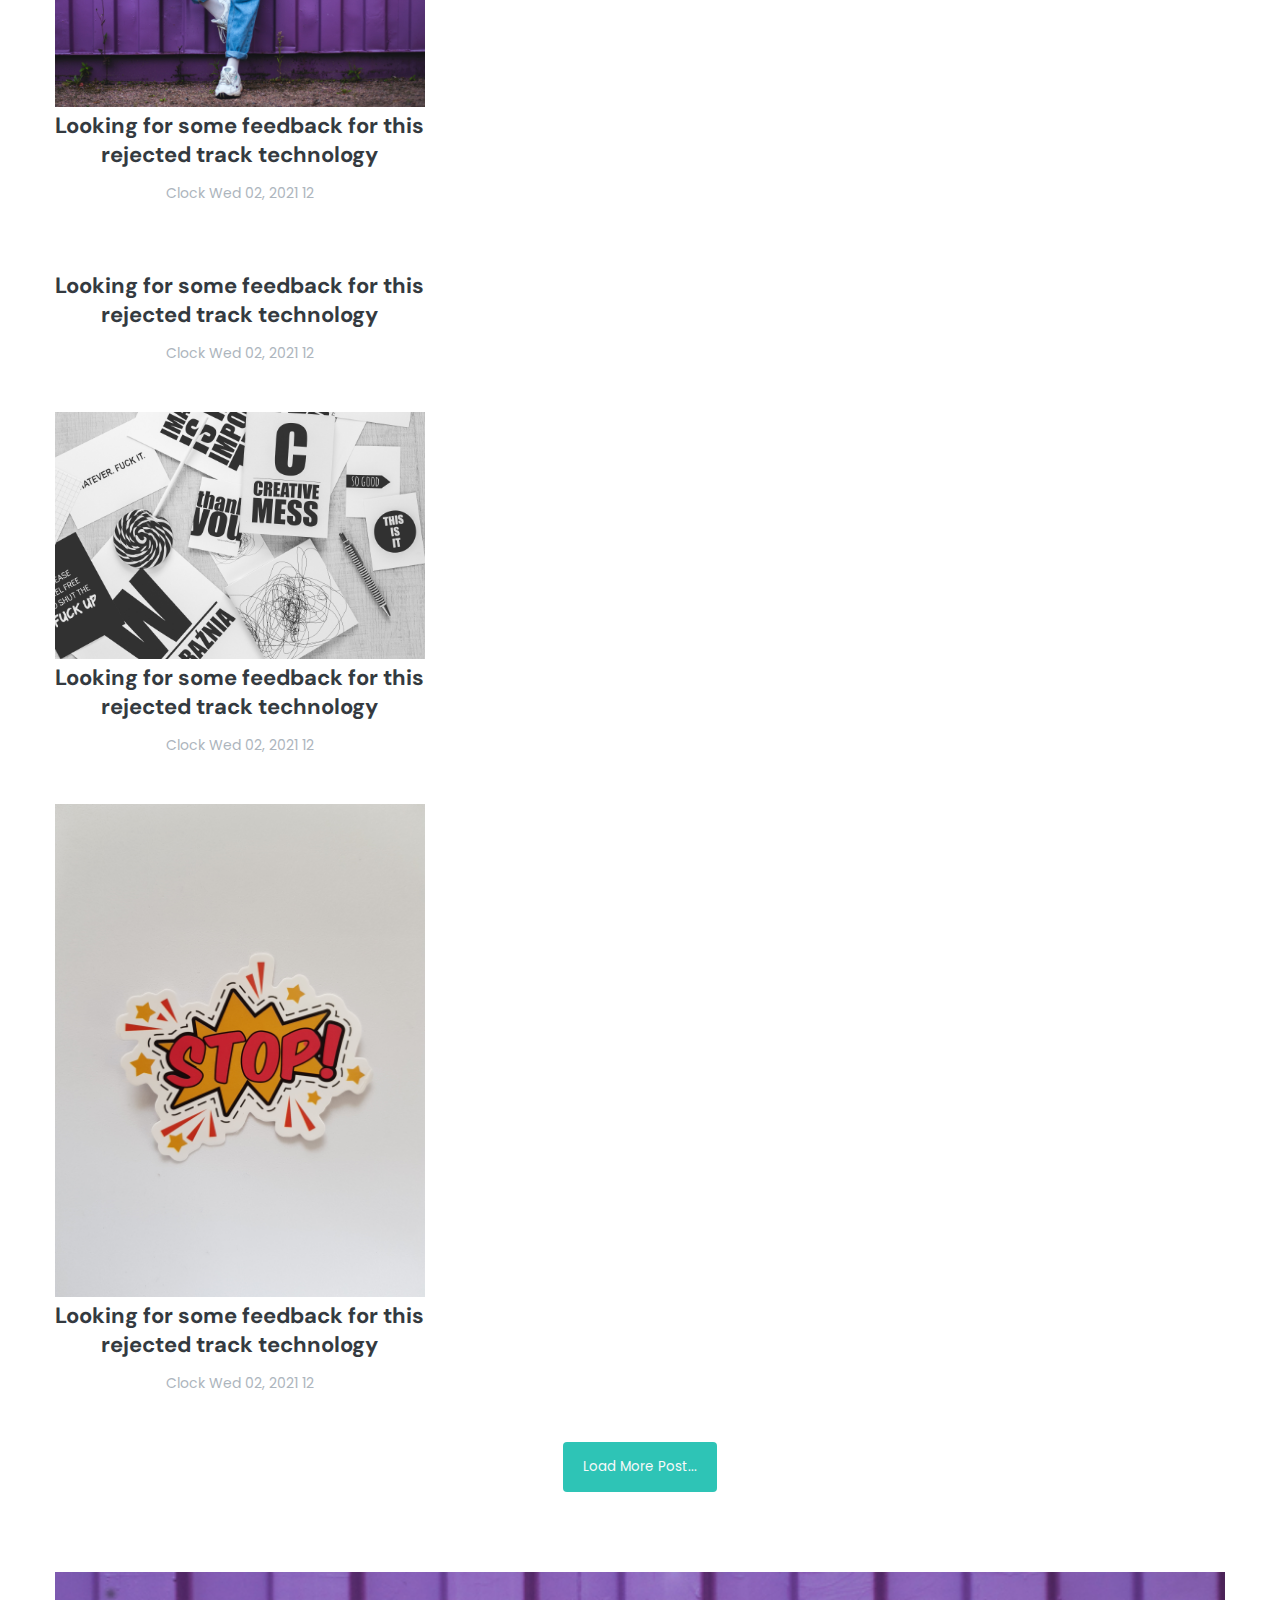
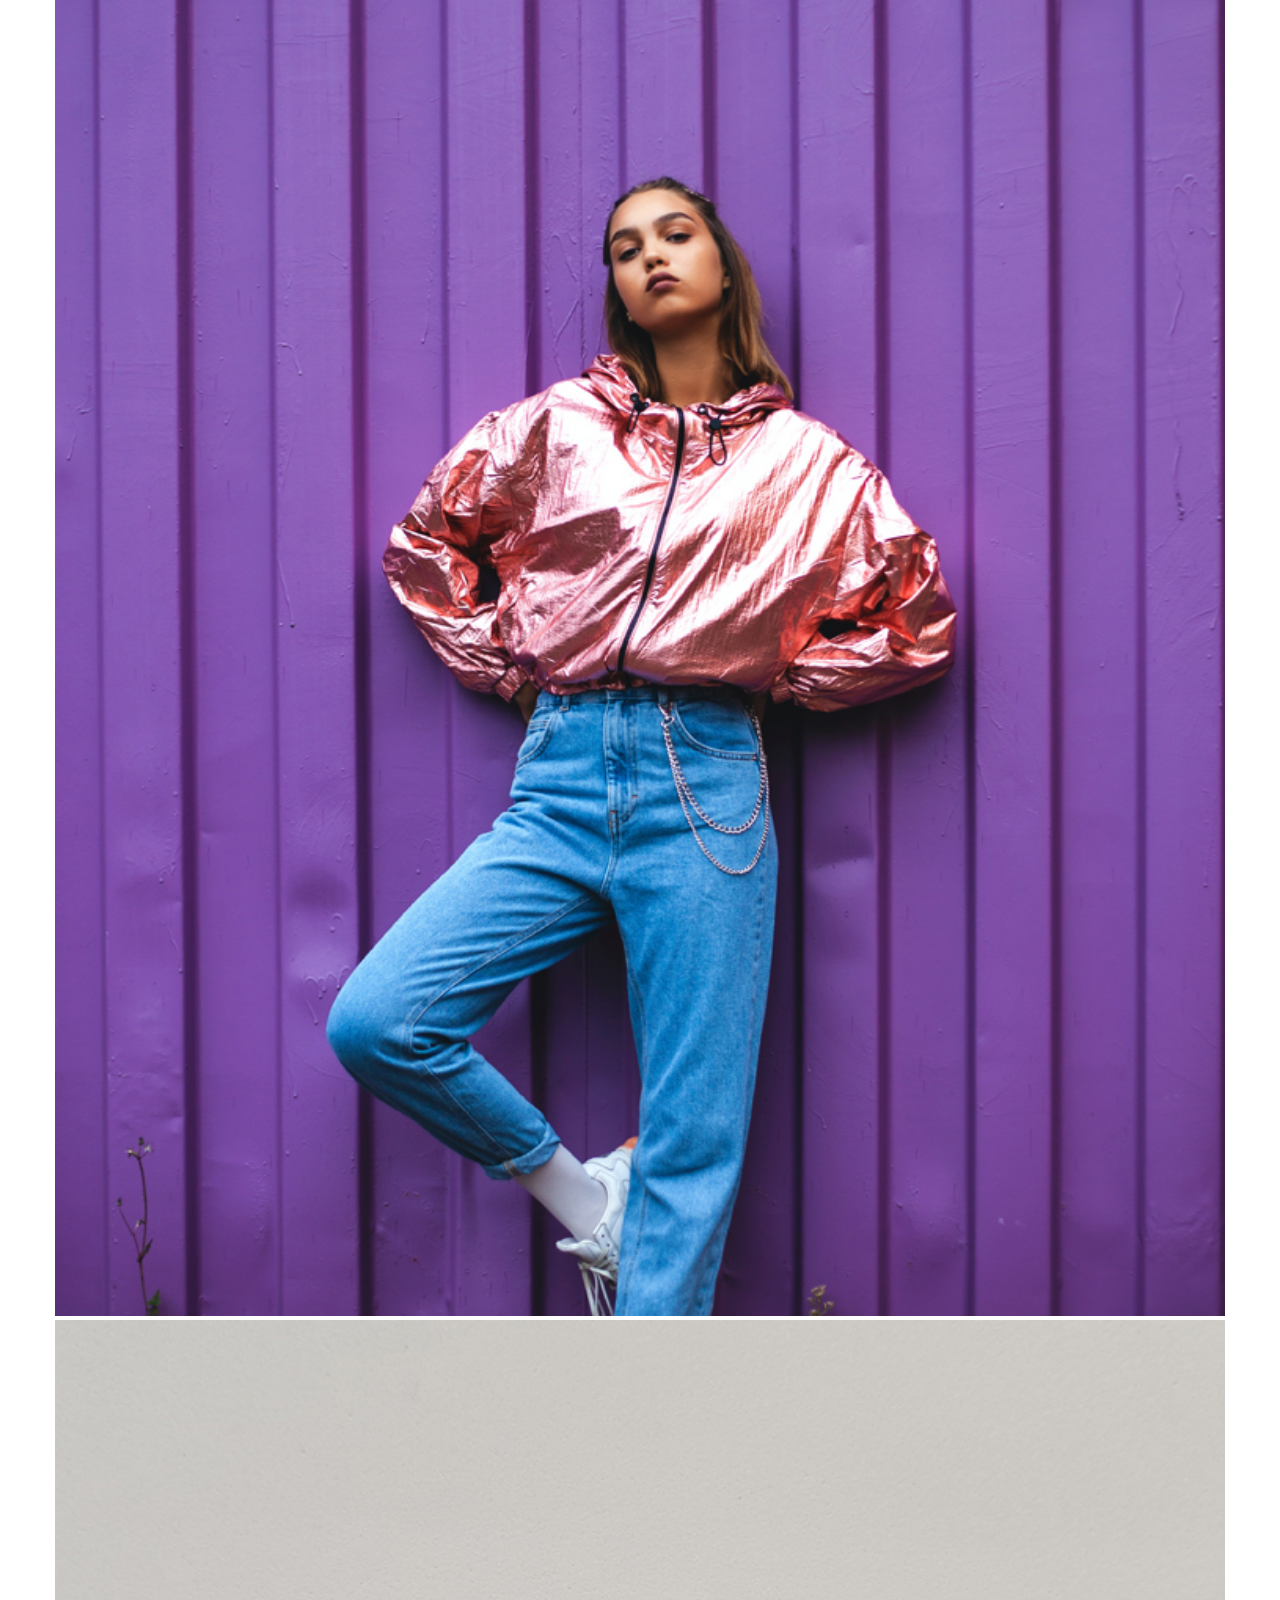
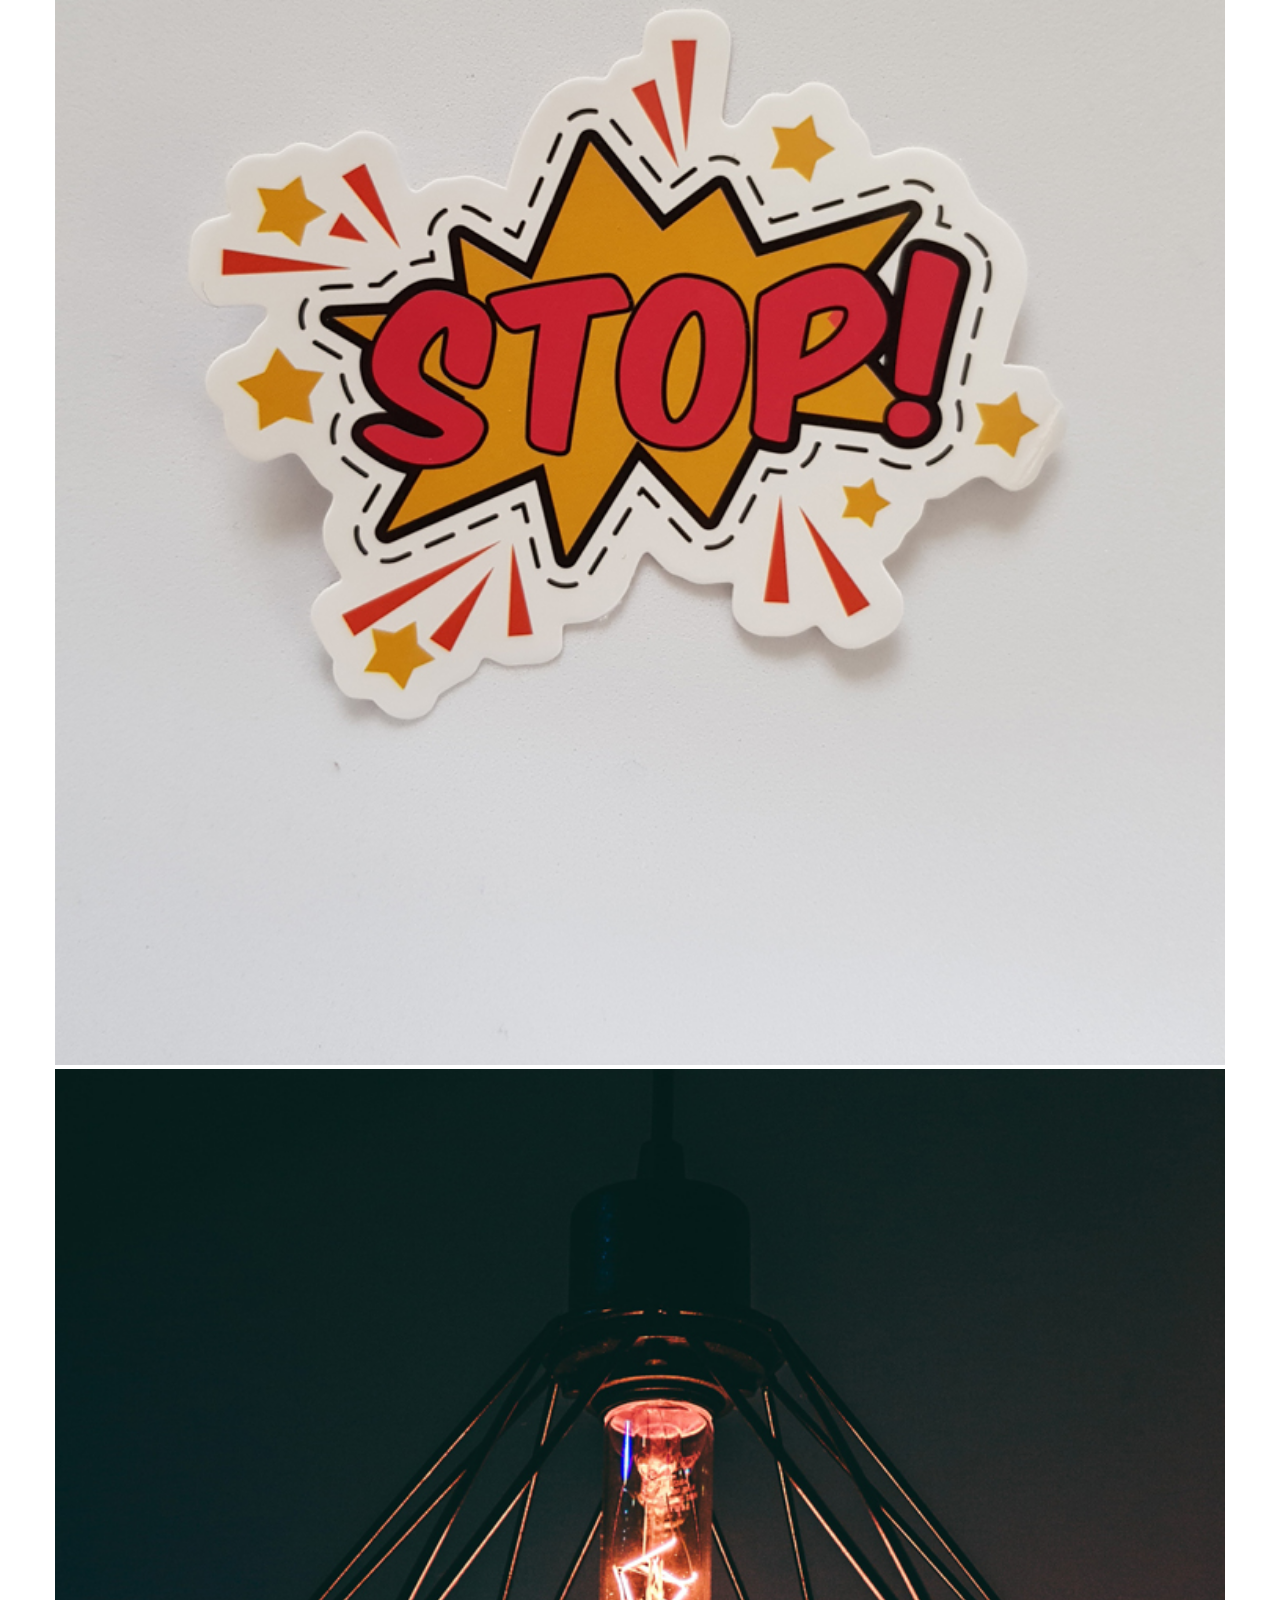
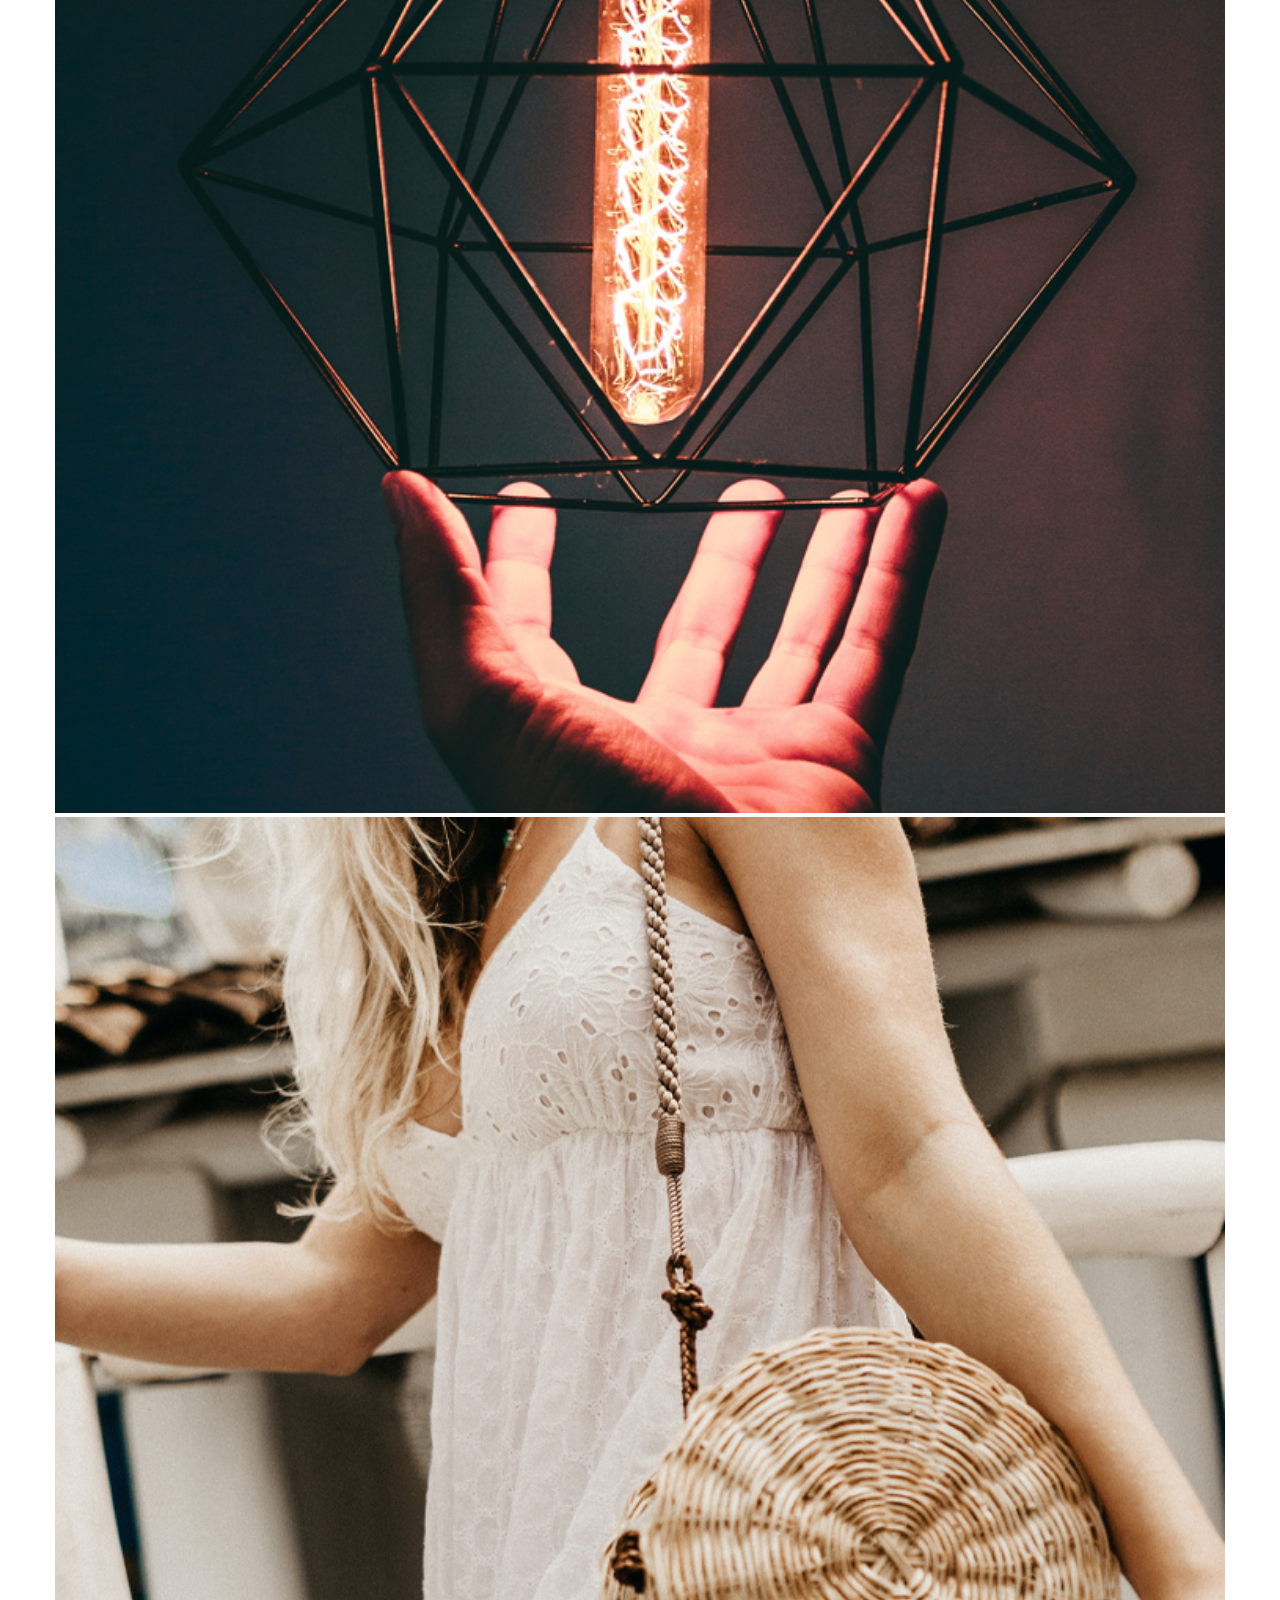
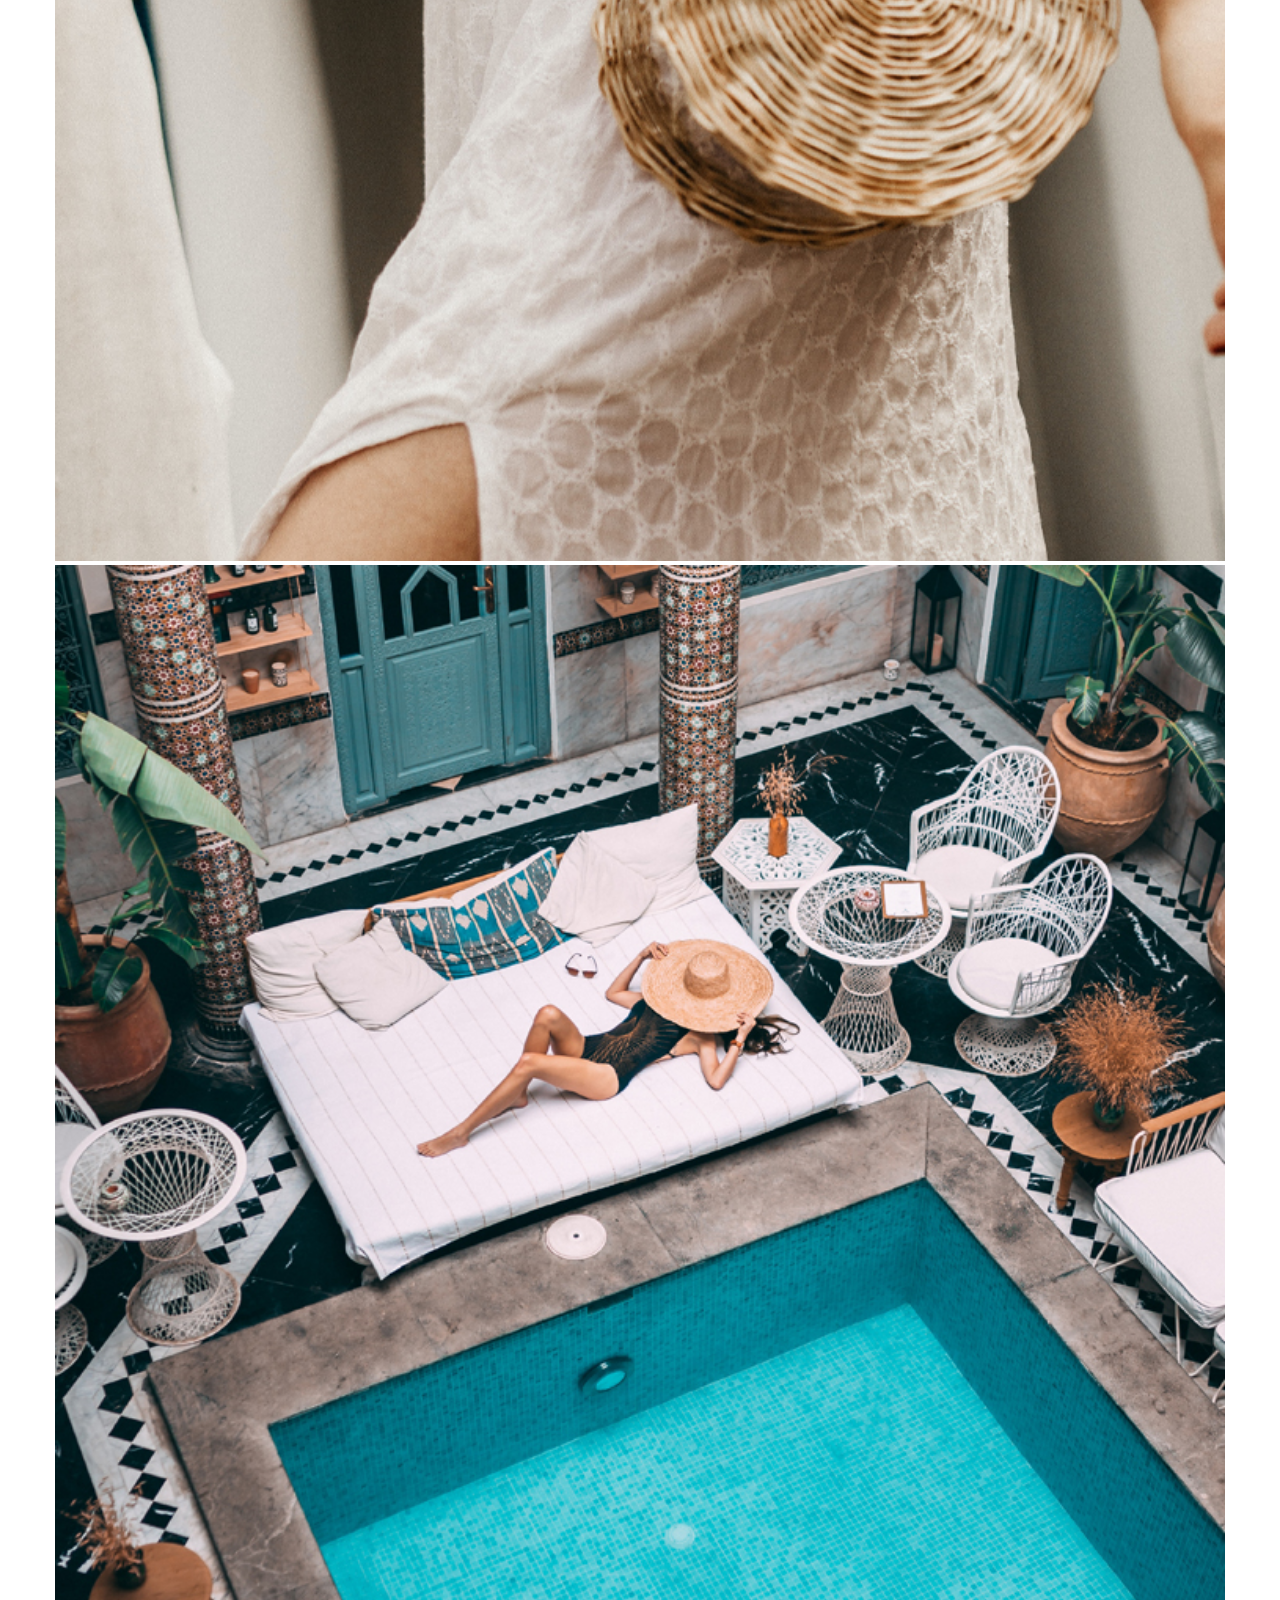
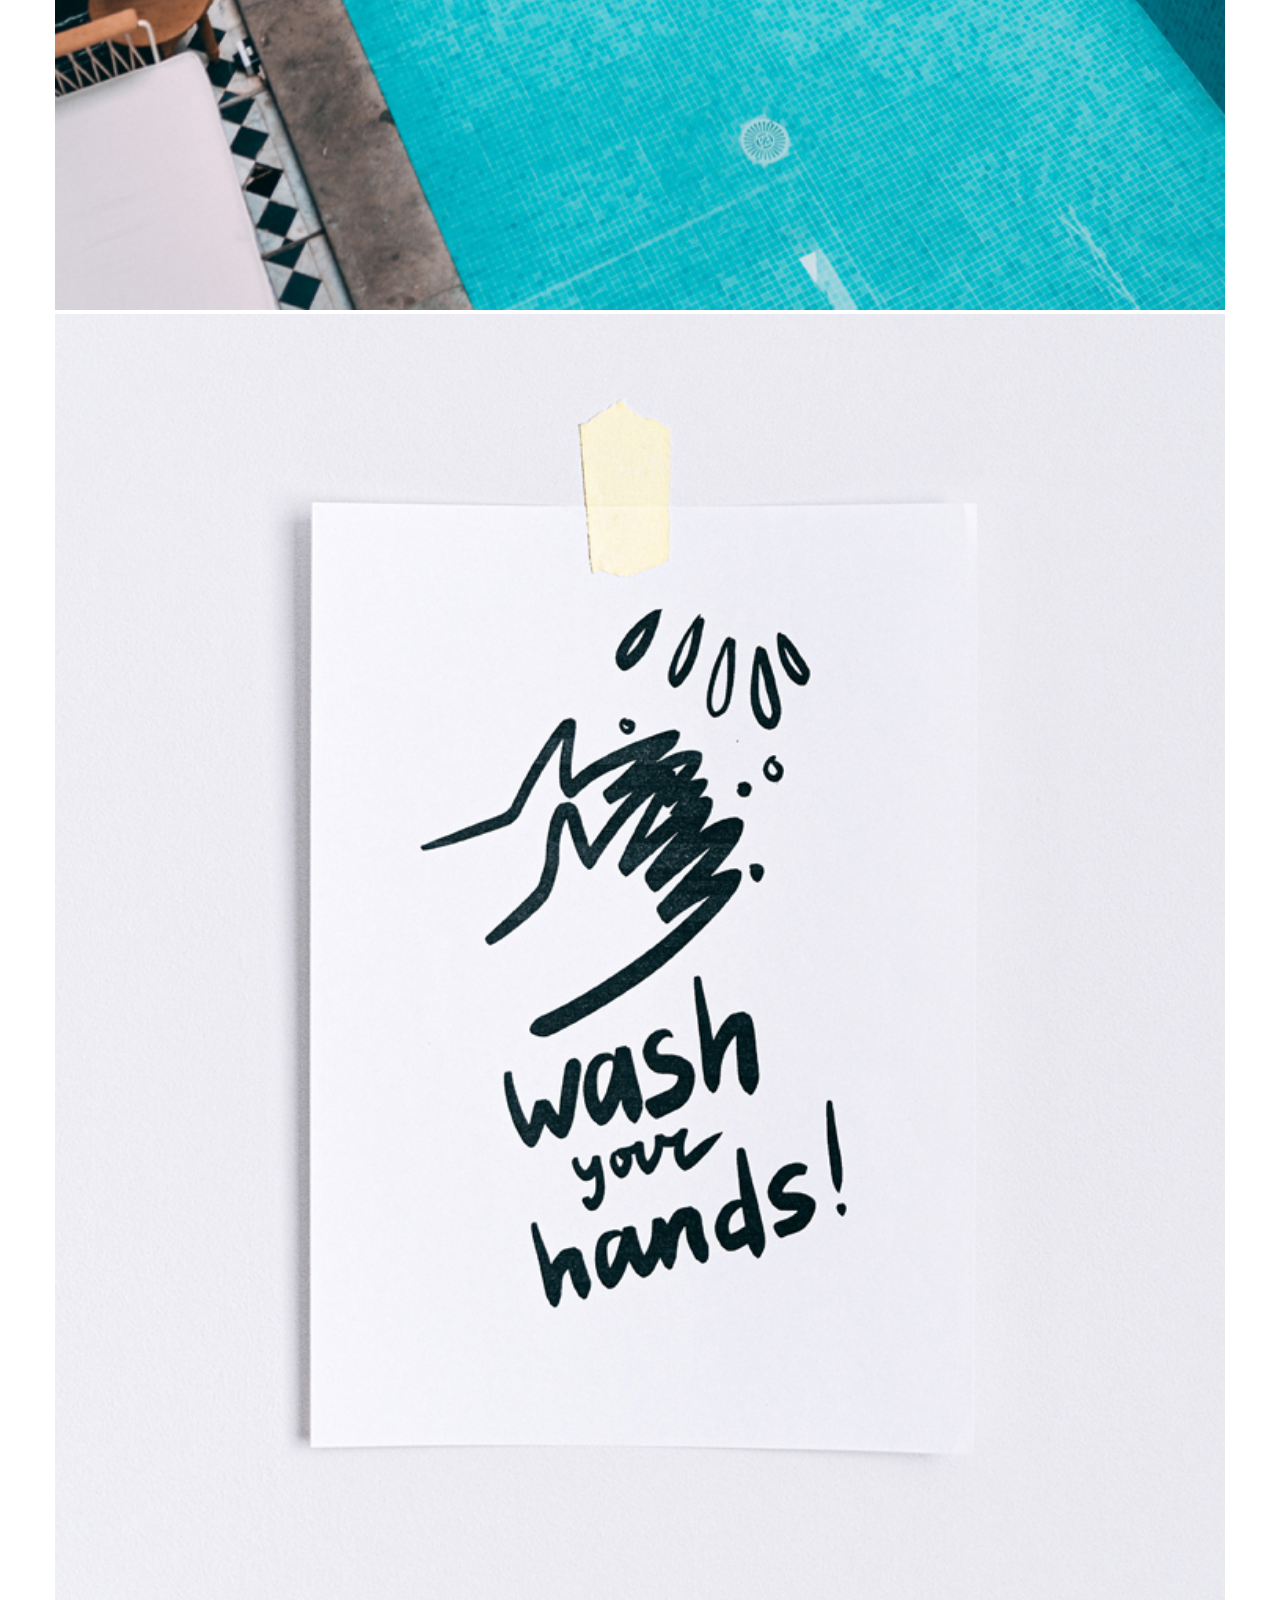
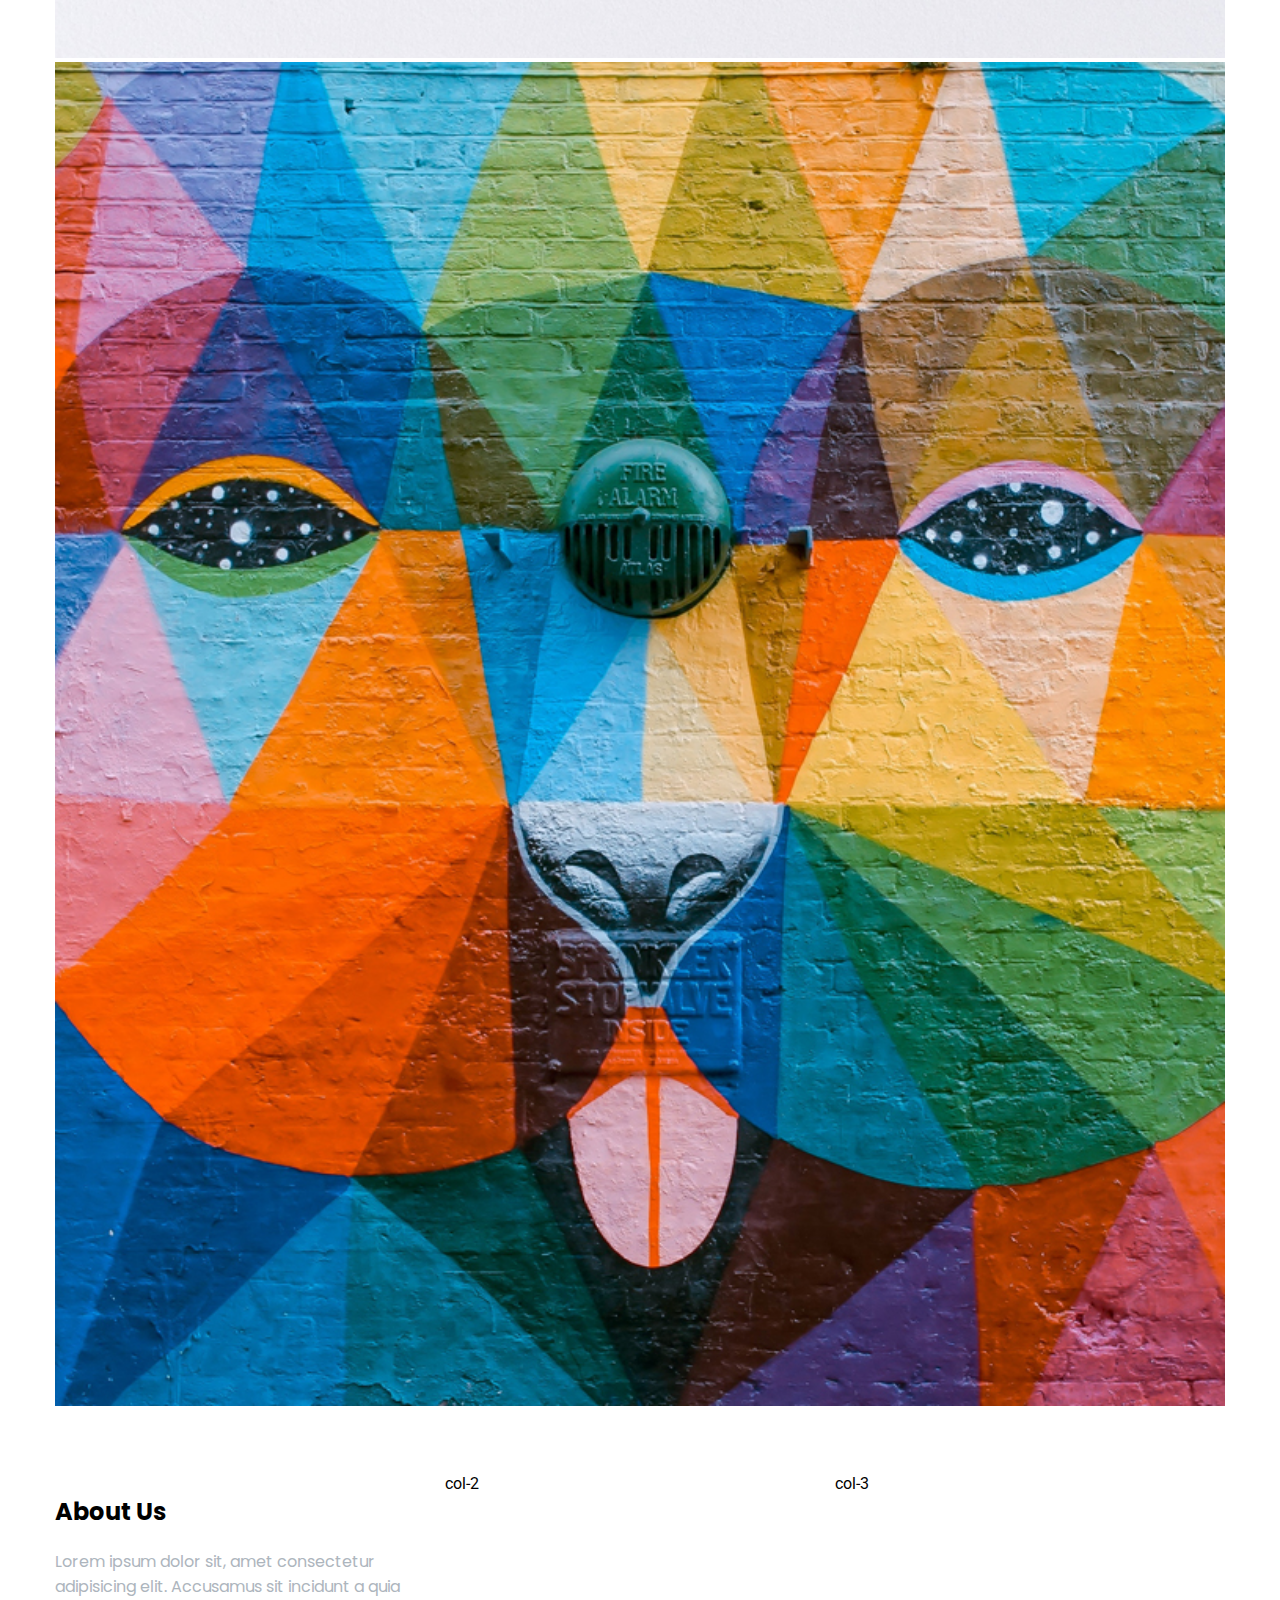
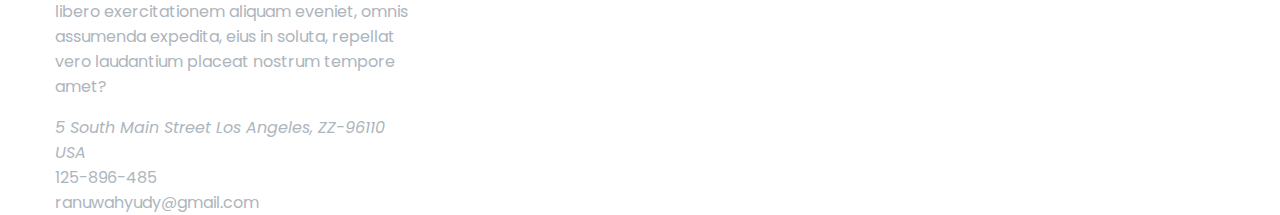
==== commit 69f9aeae: "Responsive Footer" ====
--- a/index.html
+++ b/index.html
@@ -348,8 +348,12 @@
                         </div>
                     </div>
                 </div>
-                <div class="col-3"></div>
-                <div class="col-3"></div>
+                <div class="col-3">
+                    col-2
+                </div>
+                <div class="col-3">
+                    col-3
+                </div>
             </div>
         </div>
     </footer>
--- a/style.css
+++ b/style.css
@@ -170,7 +170,34 @@
 
 /* ----- .Main Section ----- */
 
+/* ----- Footer ----- */
+#footer {
+    padding-top: 4em;
+}
+/* ----- Footer ----- */
+
 /* Media Query */
+.row {
+    display: flex;
+}
+
+.col-3 {
+    flex: 0 0 33.3333%;
+    max-width: 33.3333%;
+    padding-right: 35px;
+}
+
+@media (max-width:1024px) {
+    .row {
+        flex-wrap: wrap;
+    }
+
+    .col-3 {
+        flex: 0 0 50%;
+        max-width: 50%;
+    }
+}
+
 @media (max-width:992px) {
     .navbar {
         flex-direction: column;
@@ -180,6 +207,11 @@
 @media (max-width:768px) {
     .grid .grid-item {
         width: calc(50% - 20px);
+    }
+
+    .col-3 {
+        flex: 0 0 100%;
+        max-width: 100%;
     }
 }
 
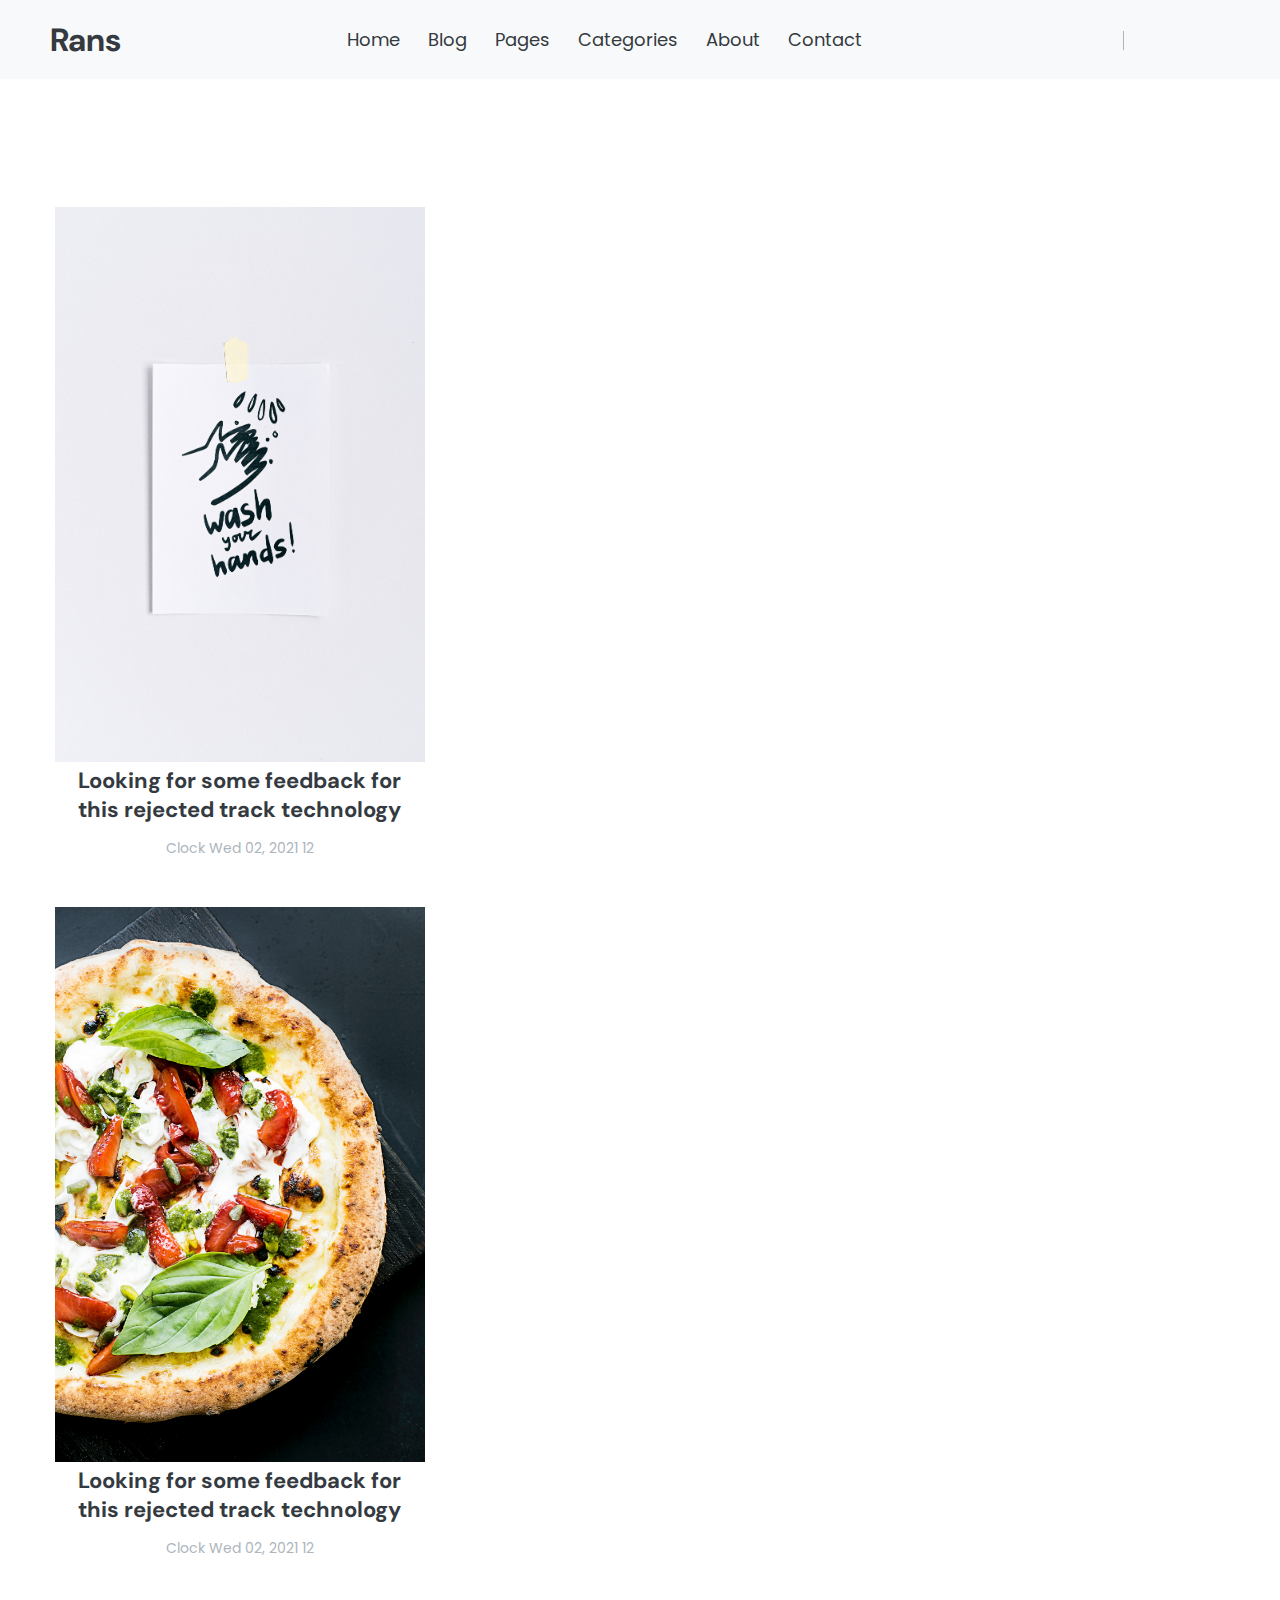
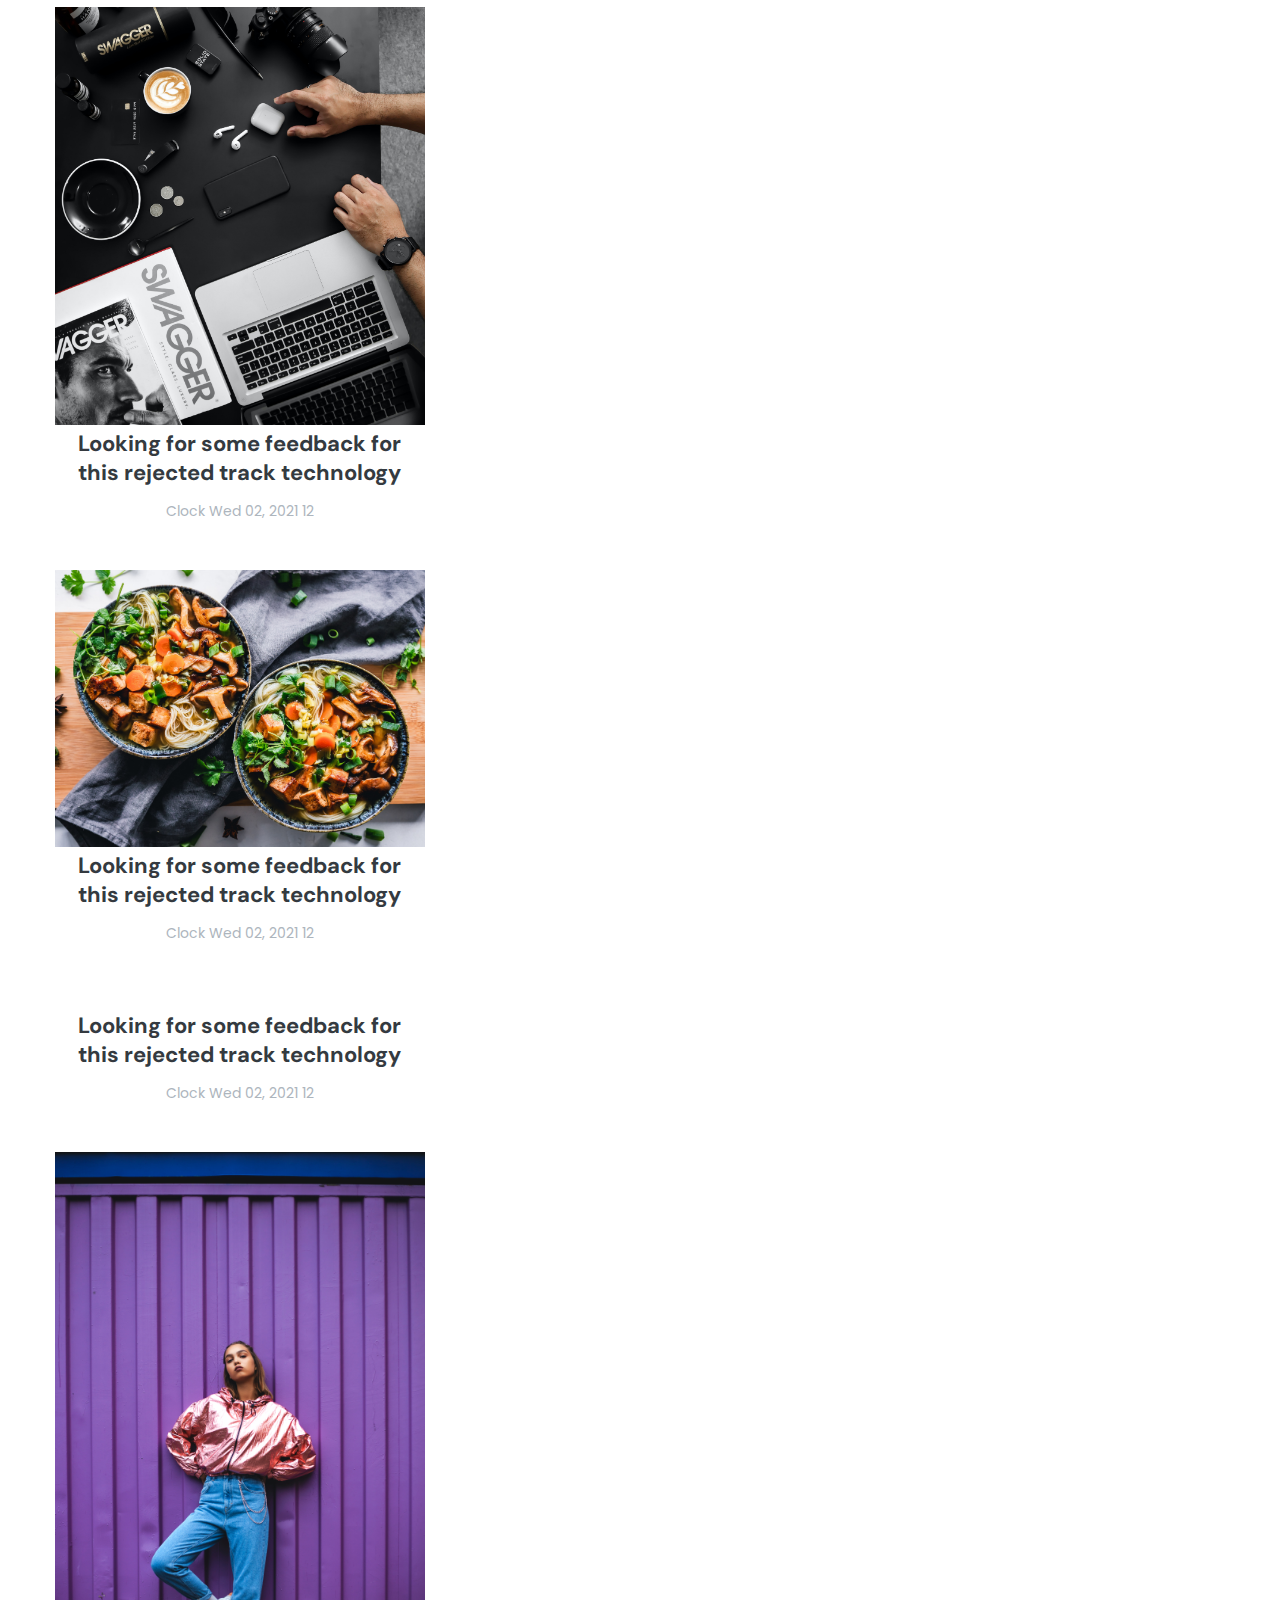
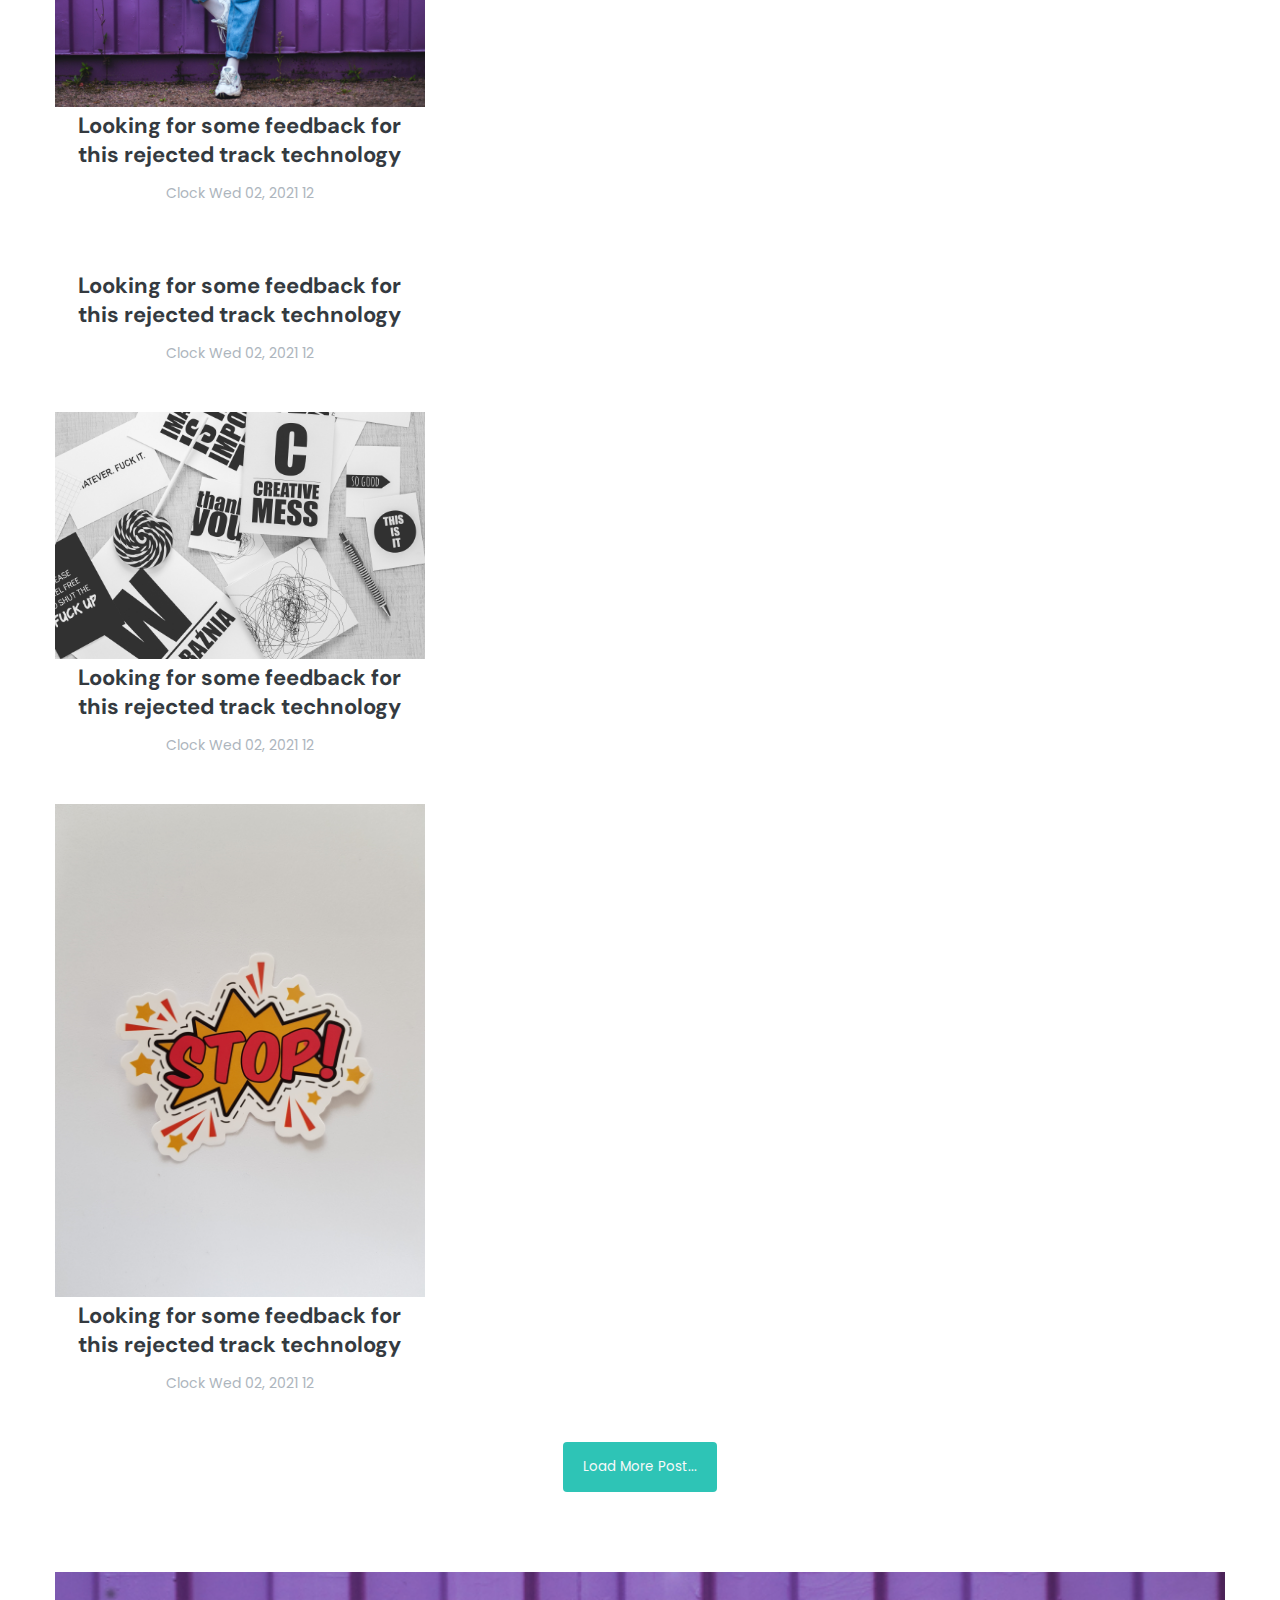
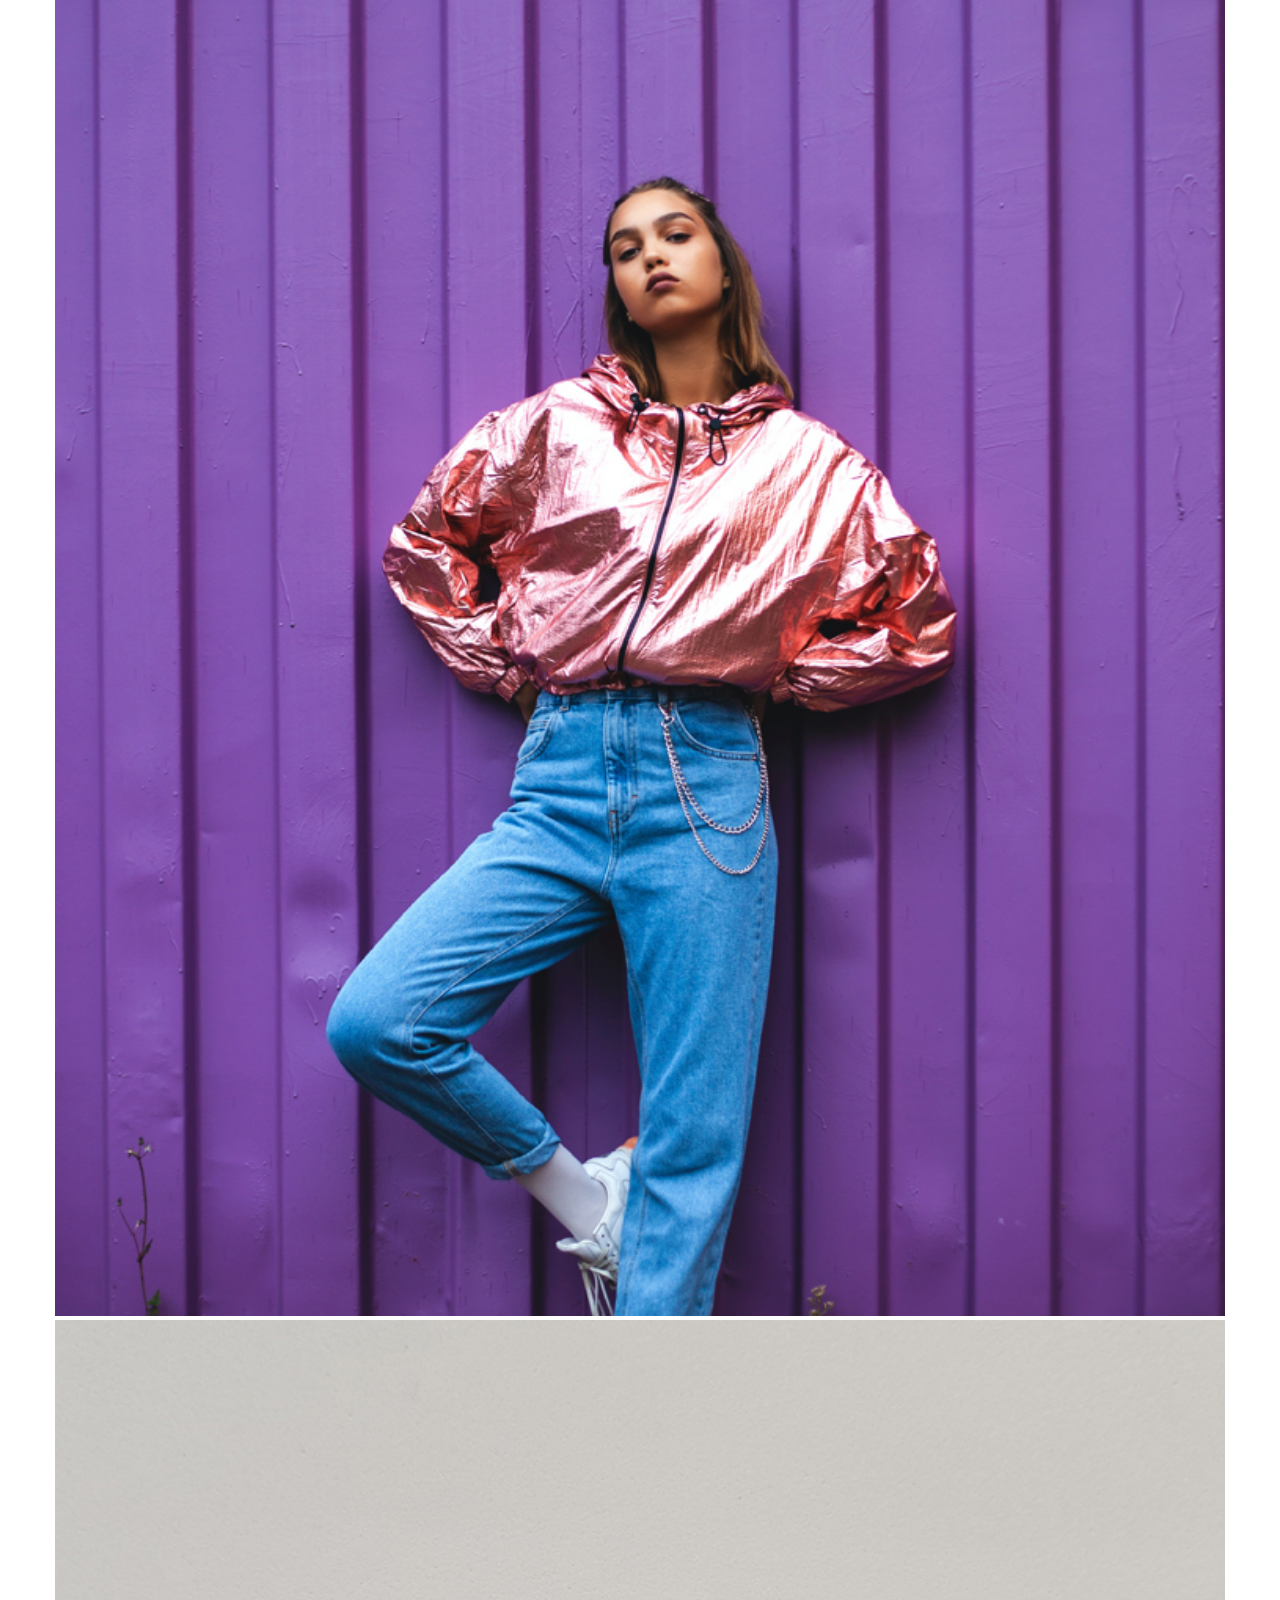
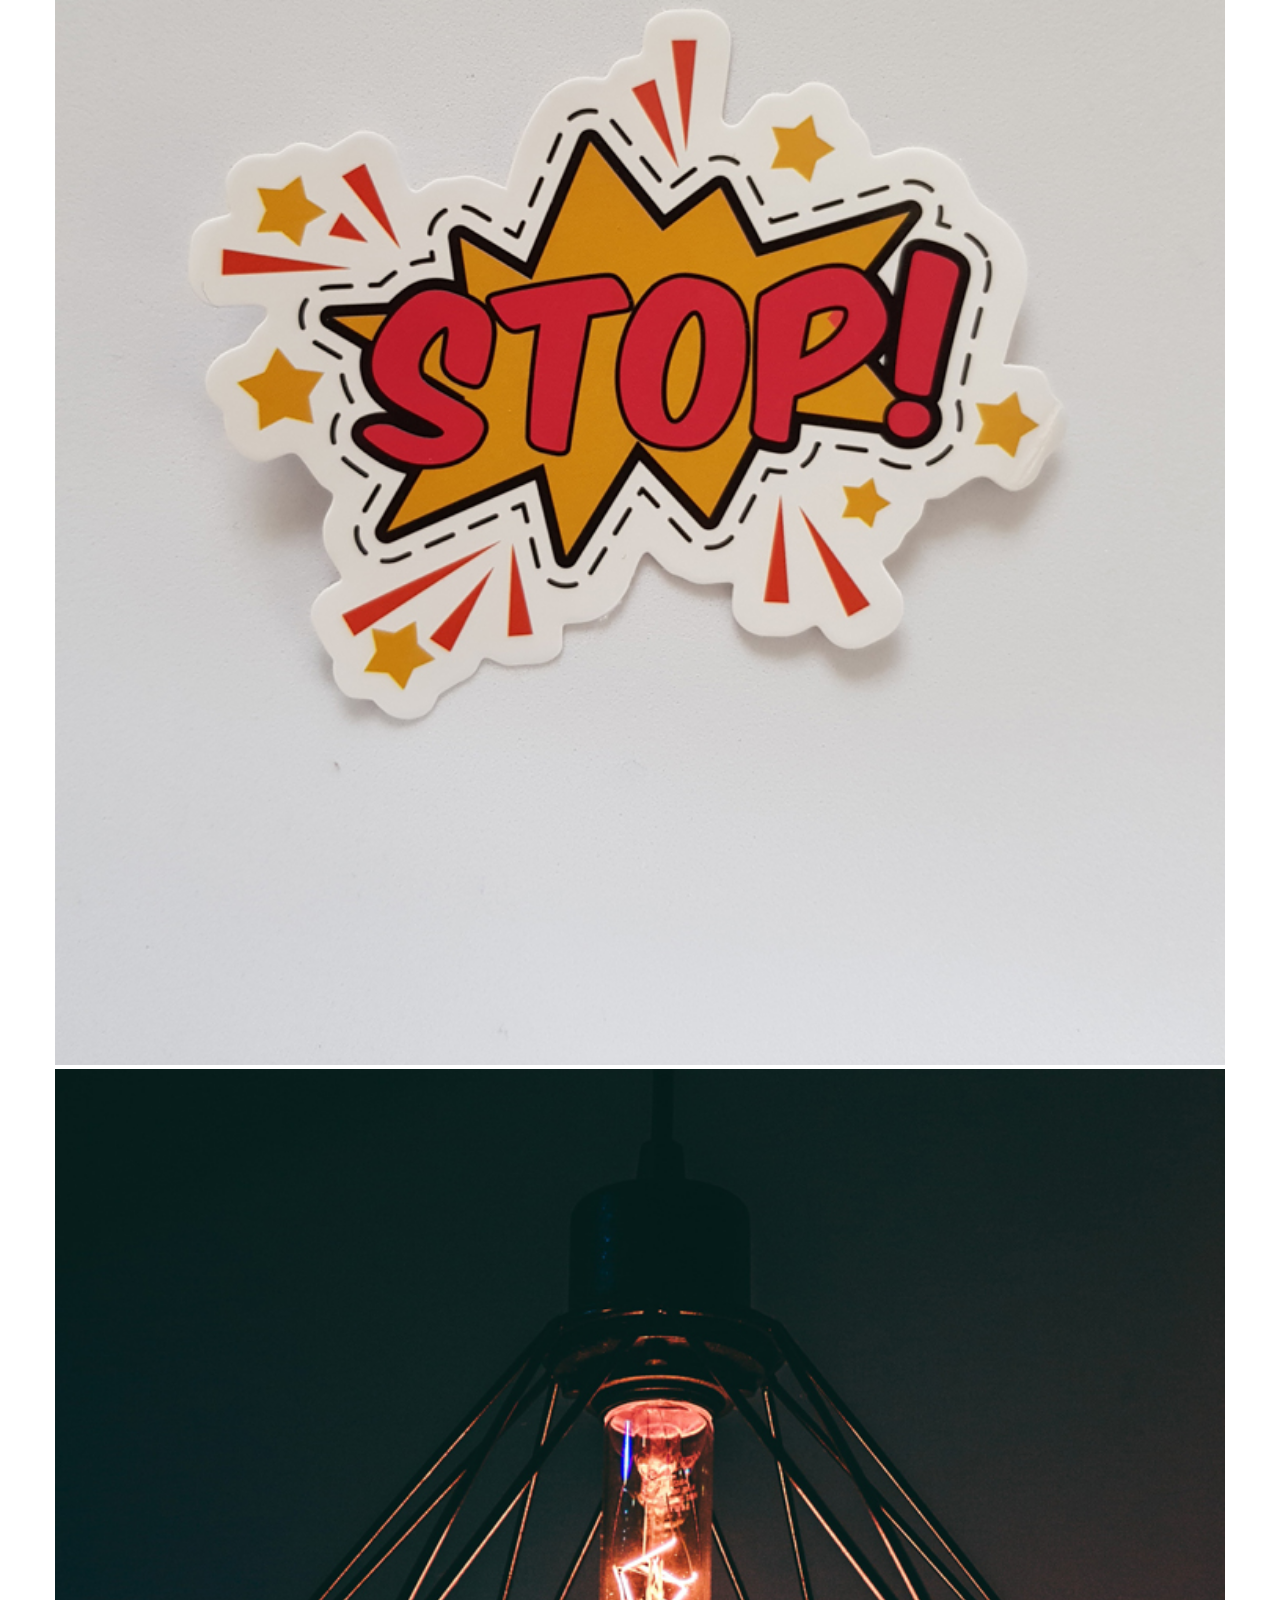
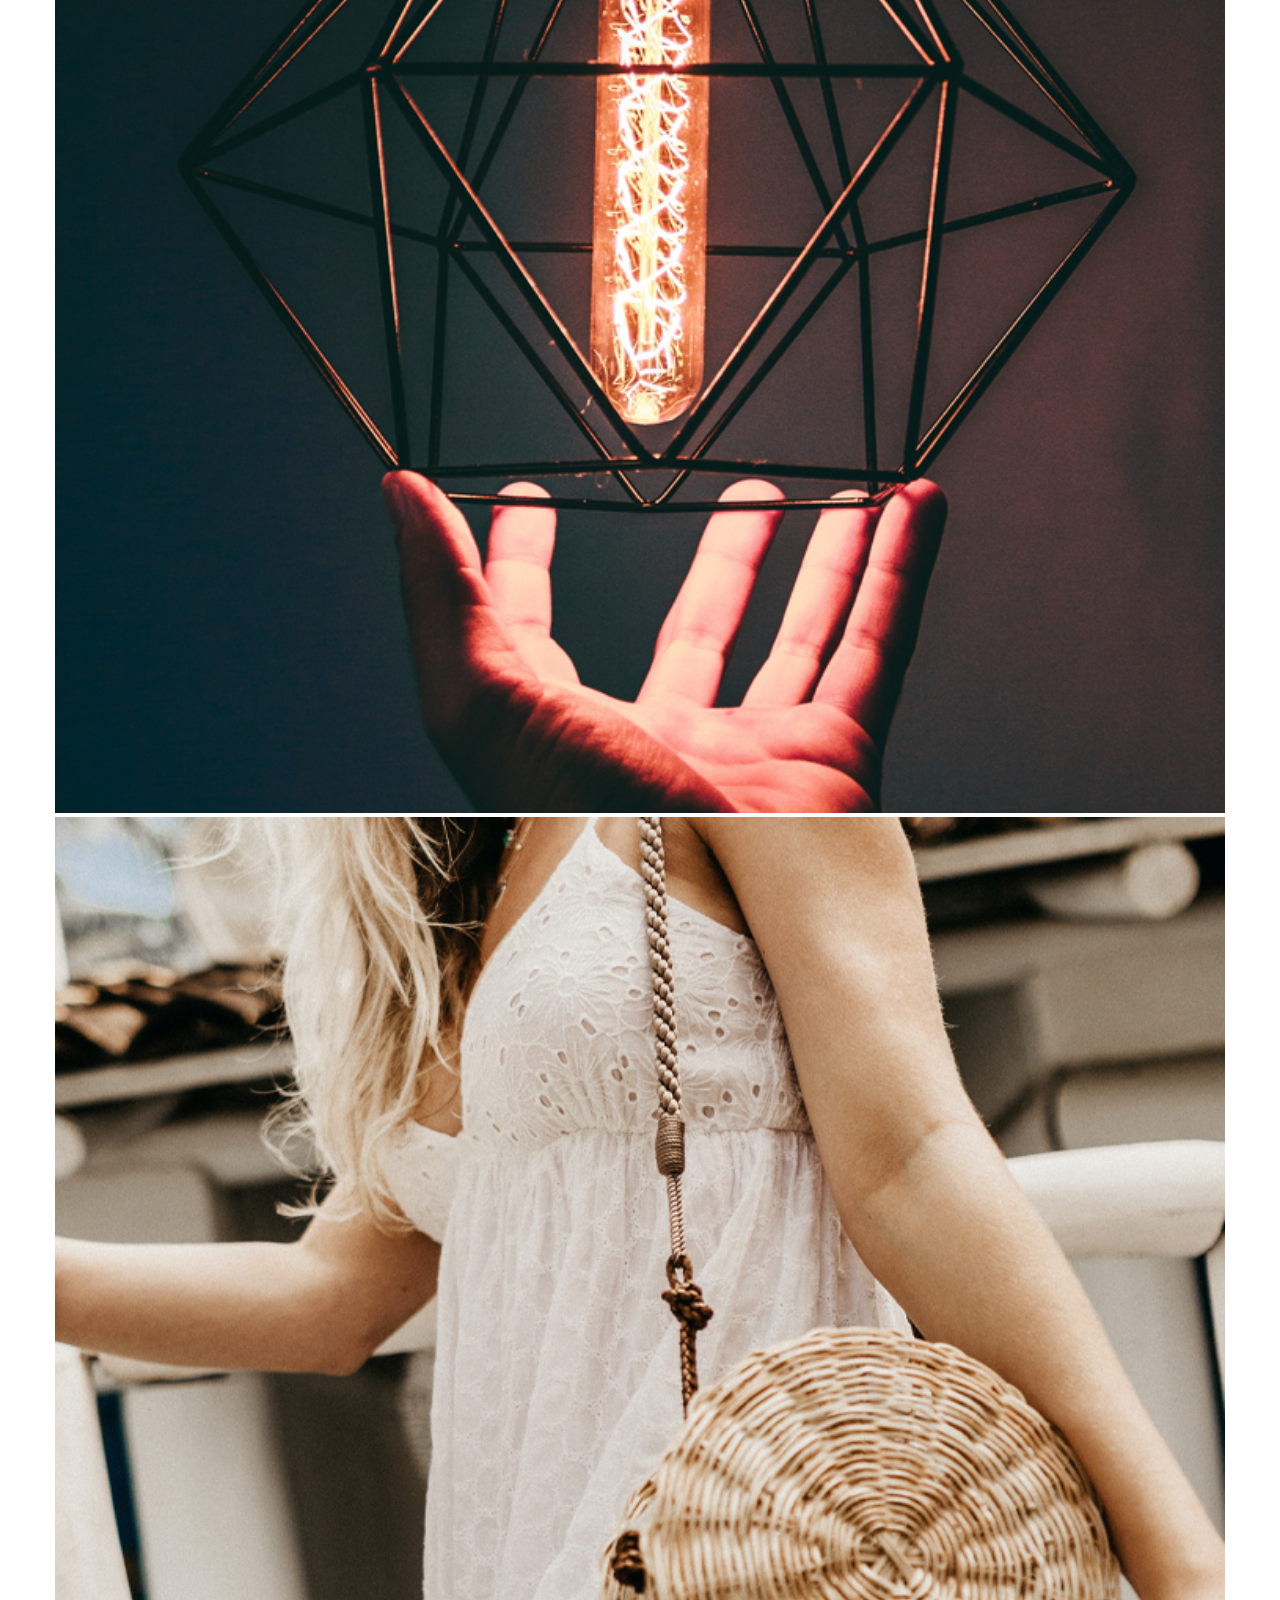
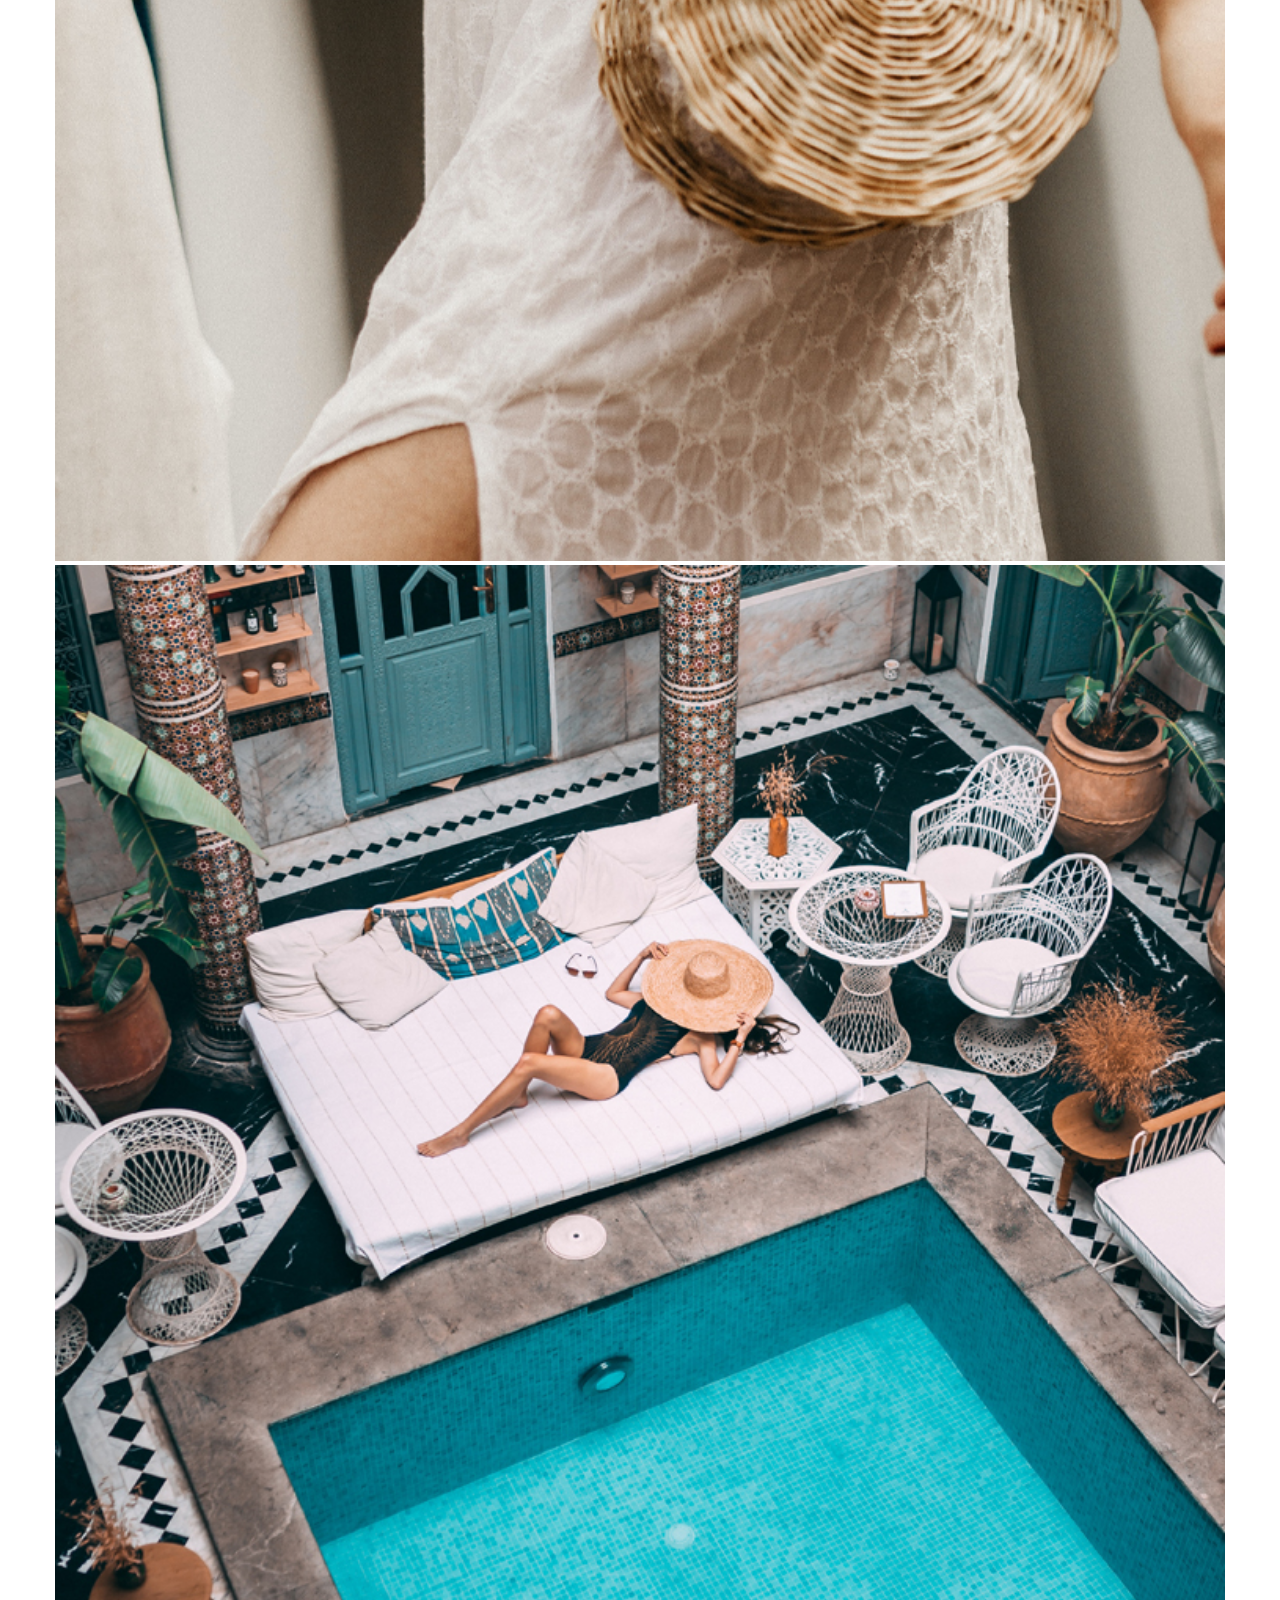
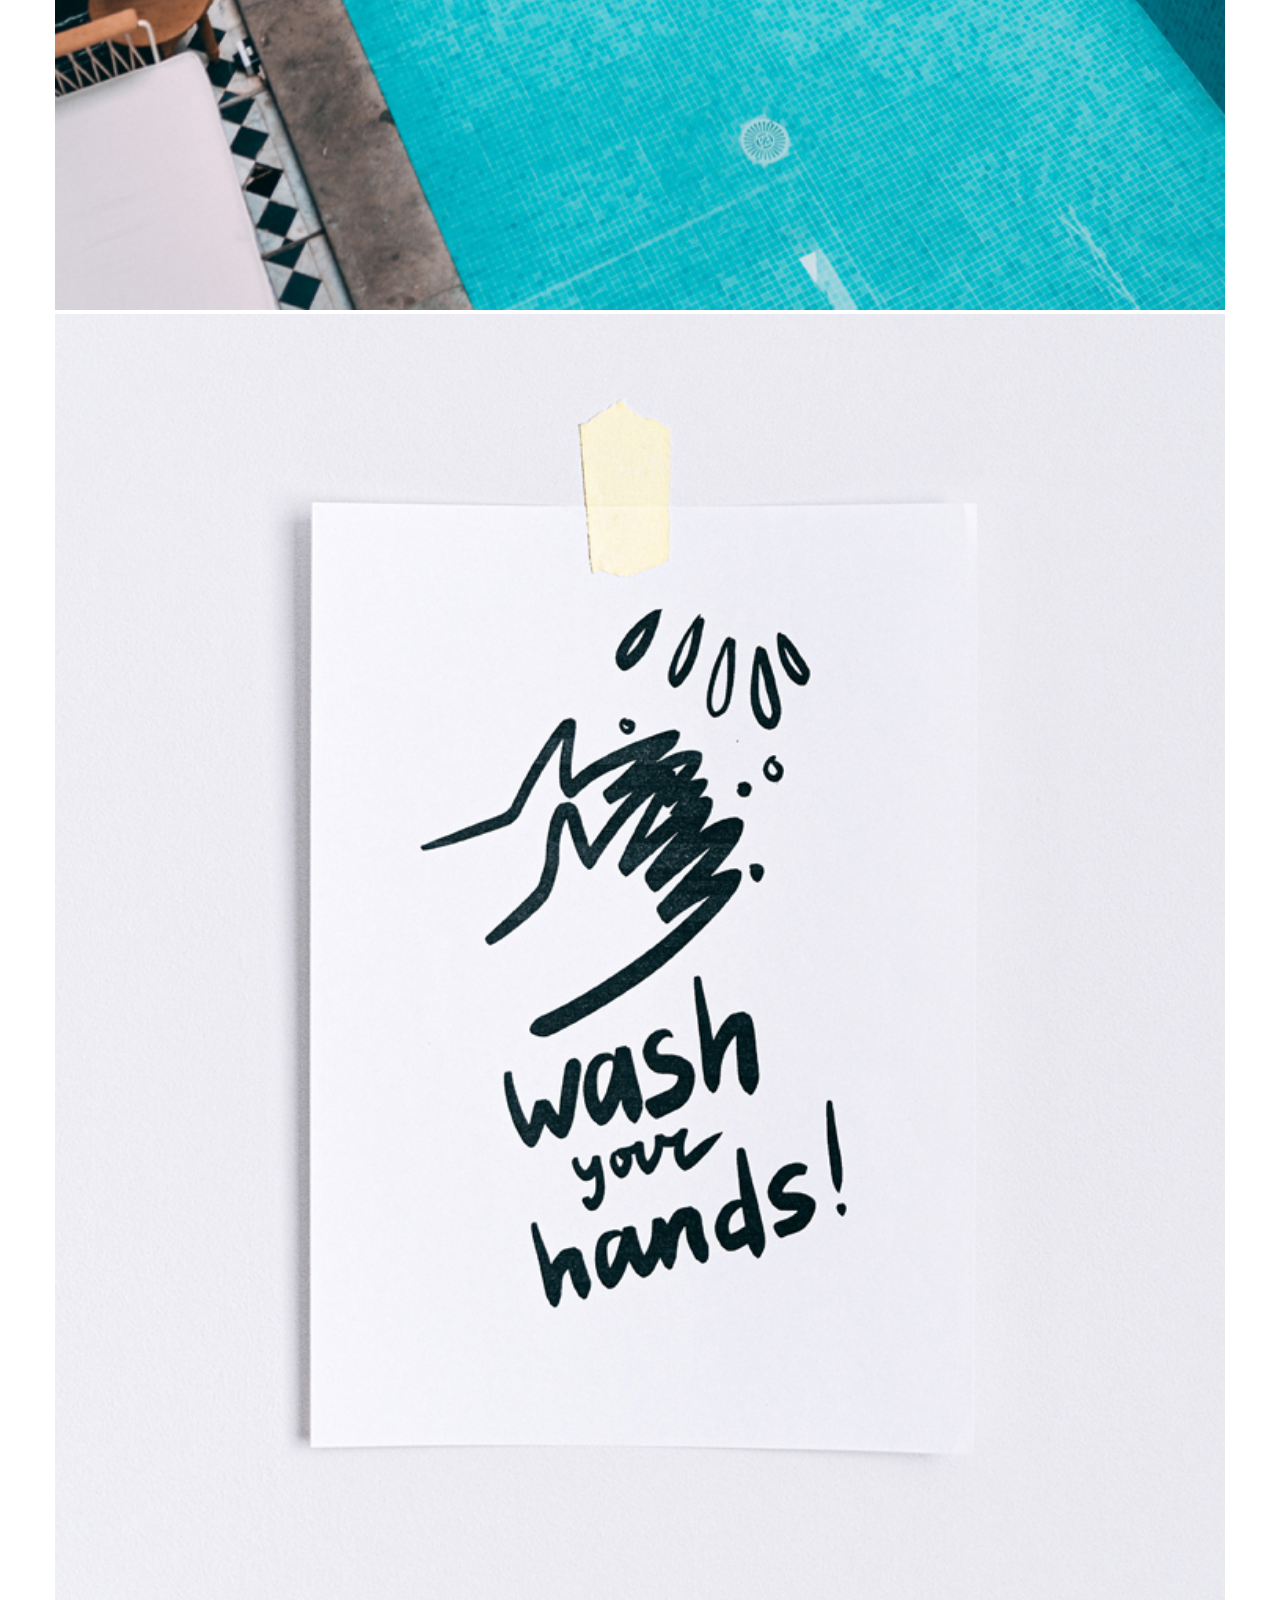
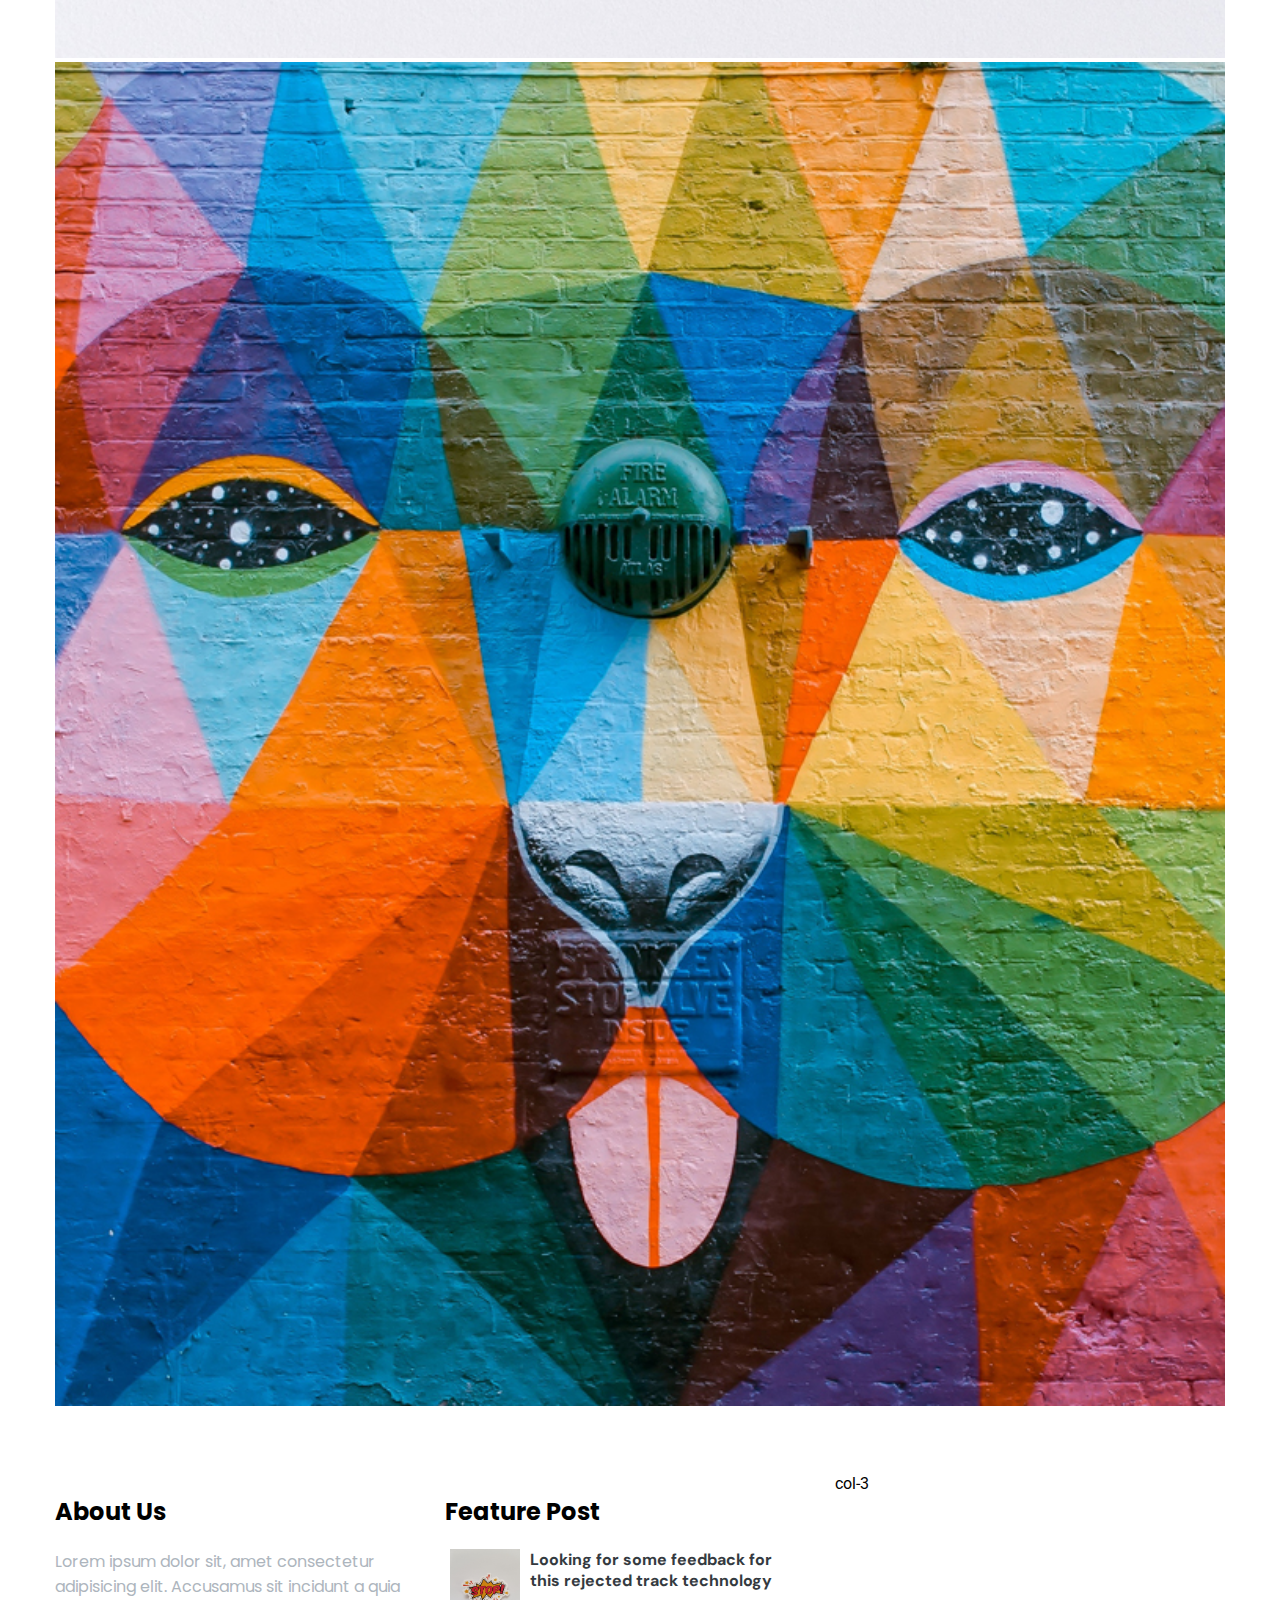
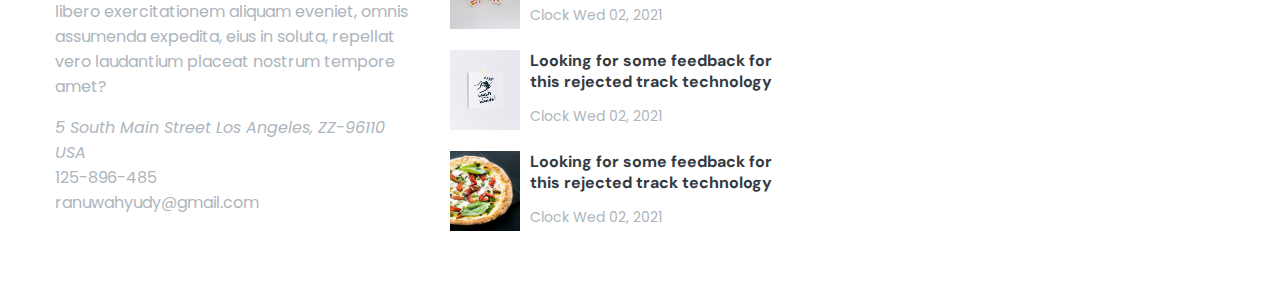
==== commit a820b121: "Feature Post" ====
--- a/index.html
+++ b/index.html
@@ -349,7 +349,60 @@
                     </div>
                 </div>
                 <div class="col-3">
-                    col-2
+                    <h2 class="footer-title secondary-title">Feature Post</h2>
+                    <div class="feature-post">
+                        <div class="flex-item">
+                            <article class="article">
+                                <div class="d-flex">
+                                    <a href="#">
+                                        <img src="./assets/img9.jpg" class="object-fit px-1" alt="">
+                                        <div class="px-1">
+                                            <a href="#" class="text-title display-2 text-dark">
+                                                Looking for some feedback for this rejected track technology
+                                            </a>
+                                            <p class="secondary-title text-secondary display-3">
+                                                <span><i class="far fa-clock text-primary"></i>Clock Wed 02, 2021</span>
+                                            </p>
+                                        </div>
+                                    </a>
+                                </div>
+                            </article>
+                        </div>
+                        <div class="flex-item">
+                            <article class="article">
+                                <div class="d-flex">
+                                    <a href="#">
+                                        <img src="./assets/img1.jpg" class="object-fit px-1" alt="">
+                                        <div class="px-1">
+                                            <a href="#" class="text-title display-2 text-dark">
+                                                Looking for some feedback for this rejected track technology
+                                            </a>
+                                            <p class="secondary-title text-secondary display-3">
+                                                <span><i class="far fa-clock text-primary"></i>Clock Wed 02, 2021</span>
+                                            </p>
+                                        </div>
+                                    </a>
+                                </div>
+                            </article>
+                        </div>
+                        <div class="flex-item">
+                            <article class="article">
+                                <div class="d-flex">
+                                    <a href="#">
+                                        <img src="./assets/img2.jpg" class="object-fit px-1" alt="">
+                                        <div class="px-1">
+                                            <a href="#" class="text-title display-2 text-dark">
+                                                Looking for some feedback for this rejected track technology
+                                            </a>
+                                            <p class="secondary-title text-secondary display-3">
+                                                <span><i class="far fa-clock text-primary"></i>Clock Wed 02, 2021</span>
+                                            </p>
+                                        </div>
+                                    </a>
+                                </div>
+                            </article>
+                        </div>
+                    </div>
                 </div>
                 <div class="col-3">
                     col-3
--- a/style.css
+++ b/style.css
@@ -94,6 +94,62 @@
     background-color: var(--secondary-color);
 }
 
+.object-fit {
+    max-height: 120px;
+    height: 80px;
+    width: 80px;
+    object-fit: fill;
+}
+
+.d-flex {
+    display: flex;
+}
+
+.justify-content-center {
+    justify-content: center;
+}
+
+.justify-content-between {
+    justify-content: space-between;
+}
+
+.mt-2 {
+    margin-top: 10px;
+}
+
+.mt-3 {
+    margin-top: 50px;
+}
+
+.mb-3 {
+    margin-bottom: 30px;
+}
+
+.px-1 {
+    padding-left: 5px;
+    padding-right: 5px;
+}
+
+.px-2 {
+    padding-left: 20px;
+    padding-right: 20px;
+}
+
+.py-1 {
+    padding-top: 10px;
+    padding-bottom: 10px;
+}
+
+.py-2 {
+    padding-top: 20px;
+    padding-bottom: 20px;
+}
+
+.py-3 {
+    padding-top: 30px;
+    padding-bottom: 30px;
+}
+
 /* section styling */
 
 /* ----- Navigation Menu ----- */
@@ -174,6 +230,11 @@
 #footer {
     padding-top: 4em;
 }
+
+#footer .feature-post .flex-item {
+    margin-bottom: 10px;
+}
+
 /* ----- Footer ----- */
 
 /* Media Query */
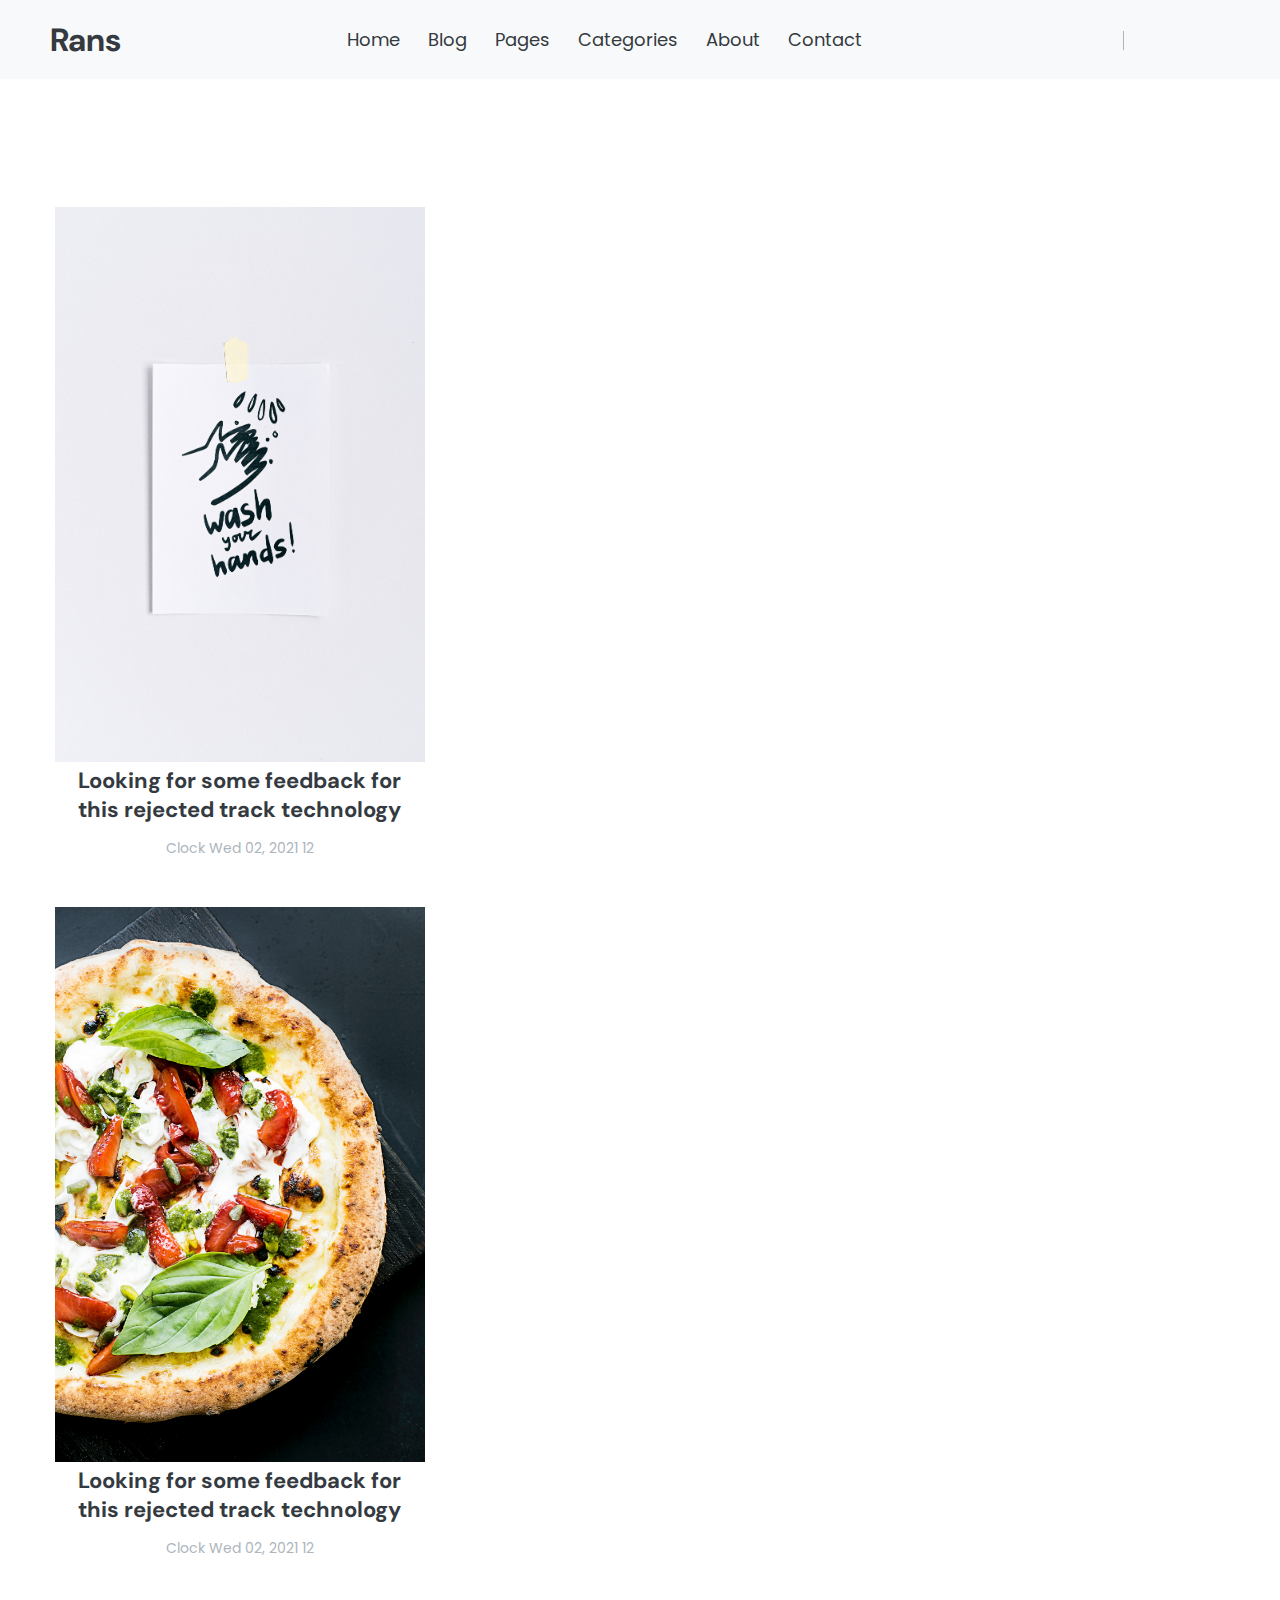
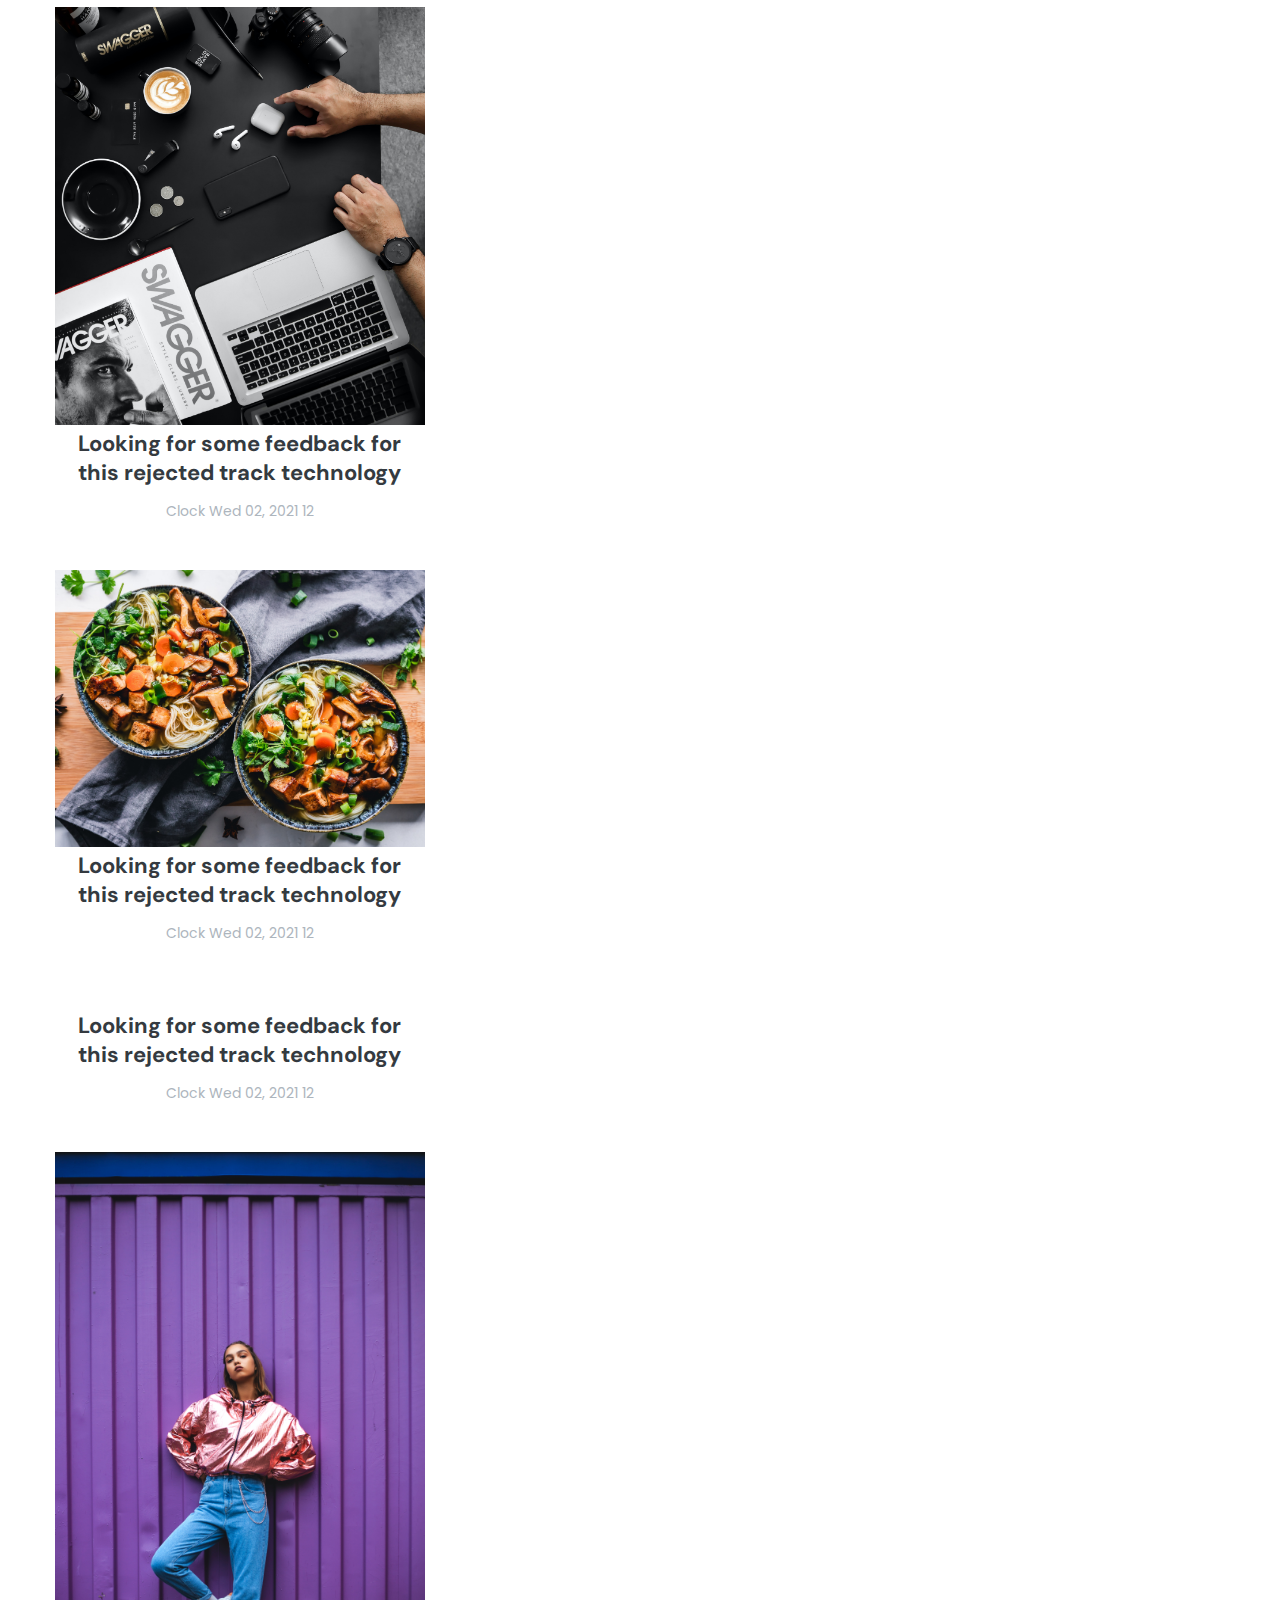
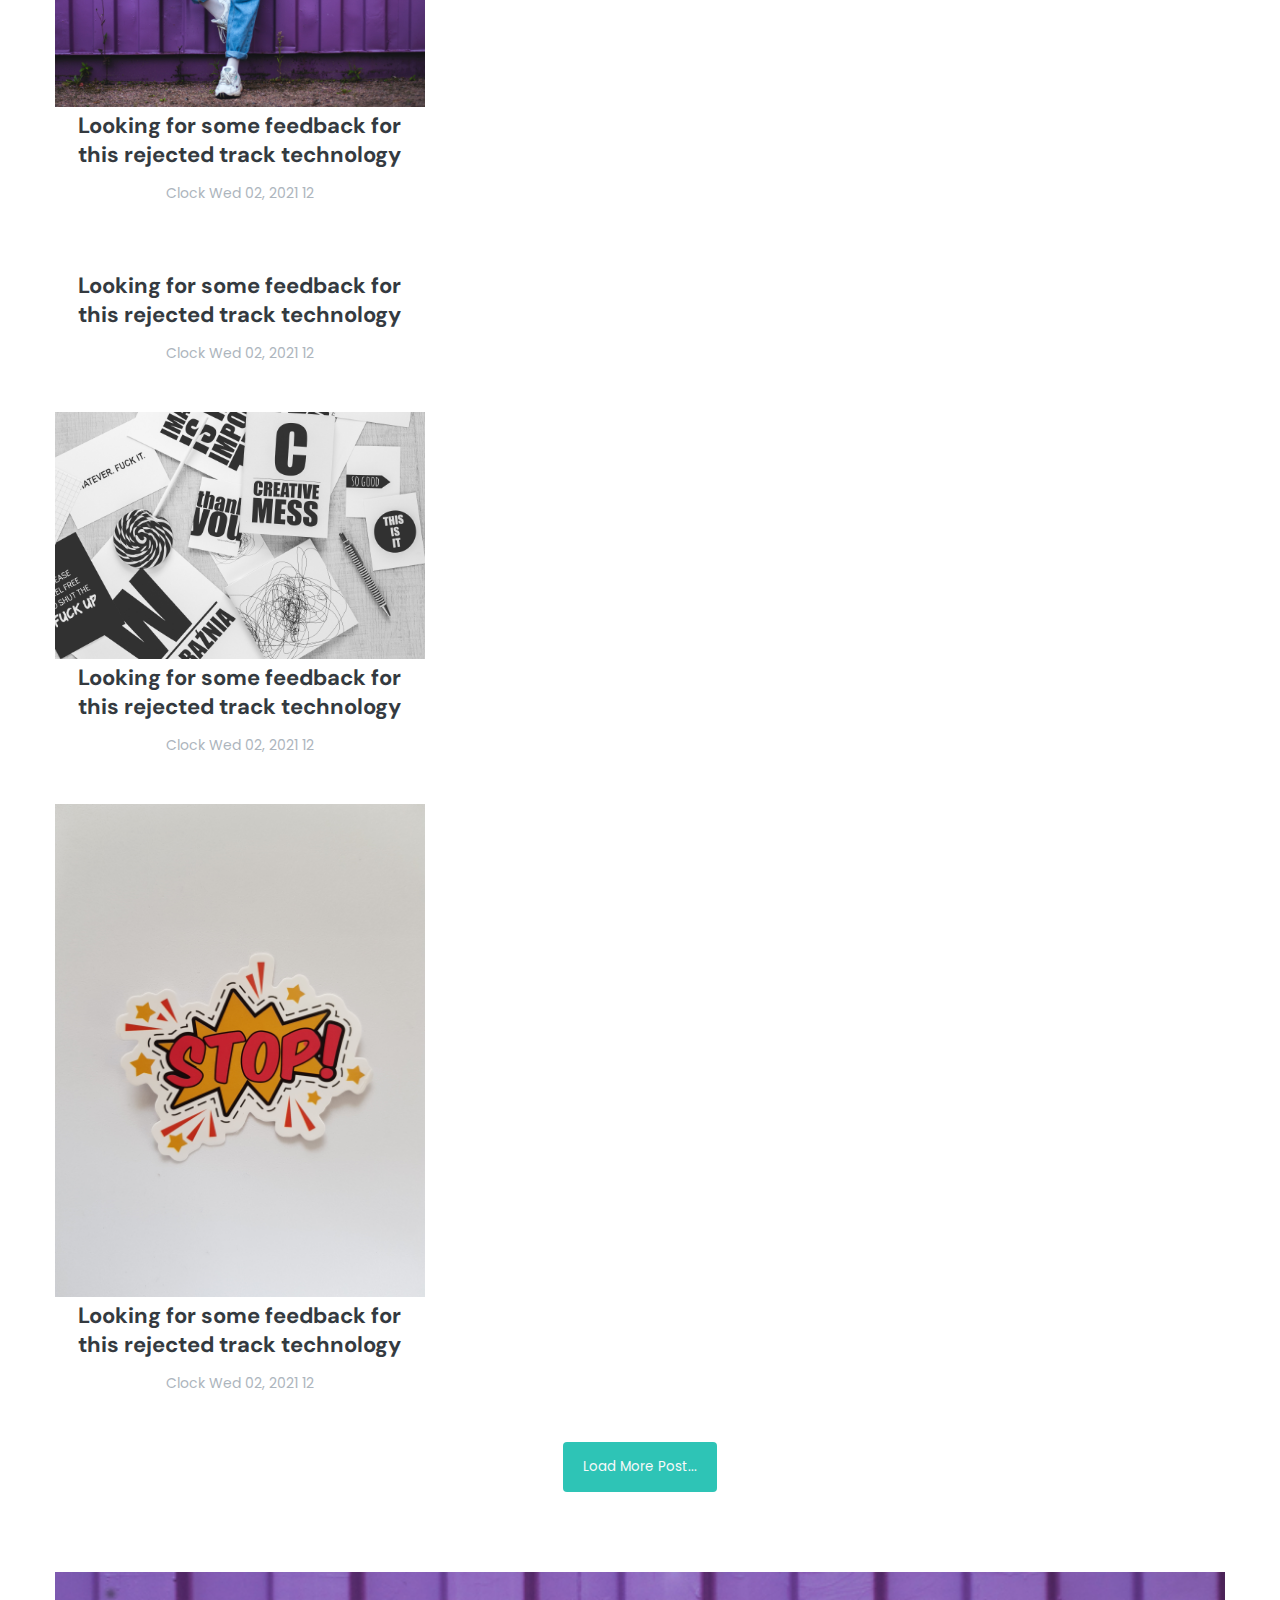
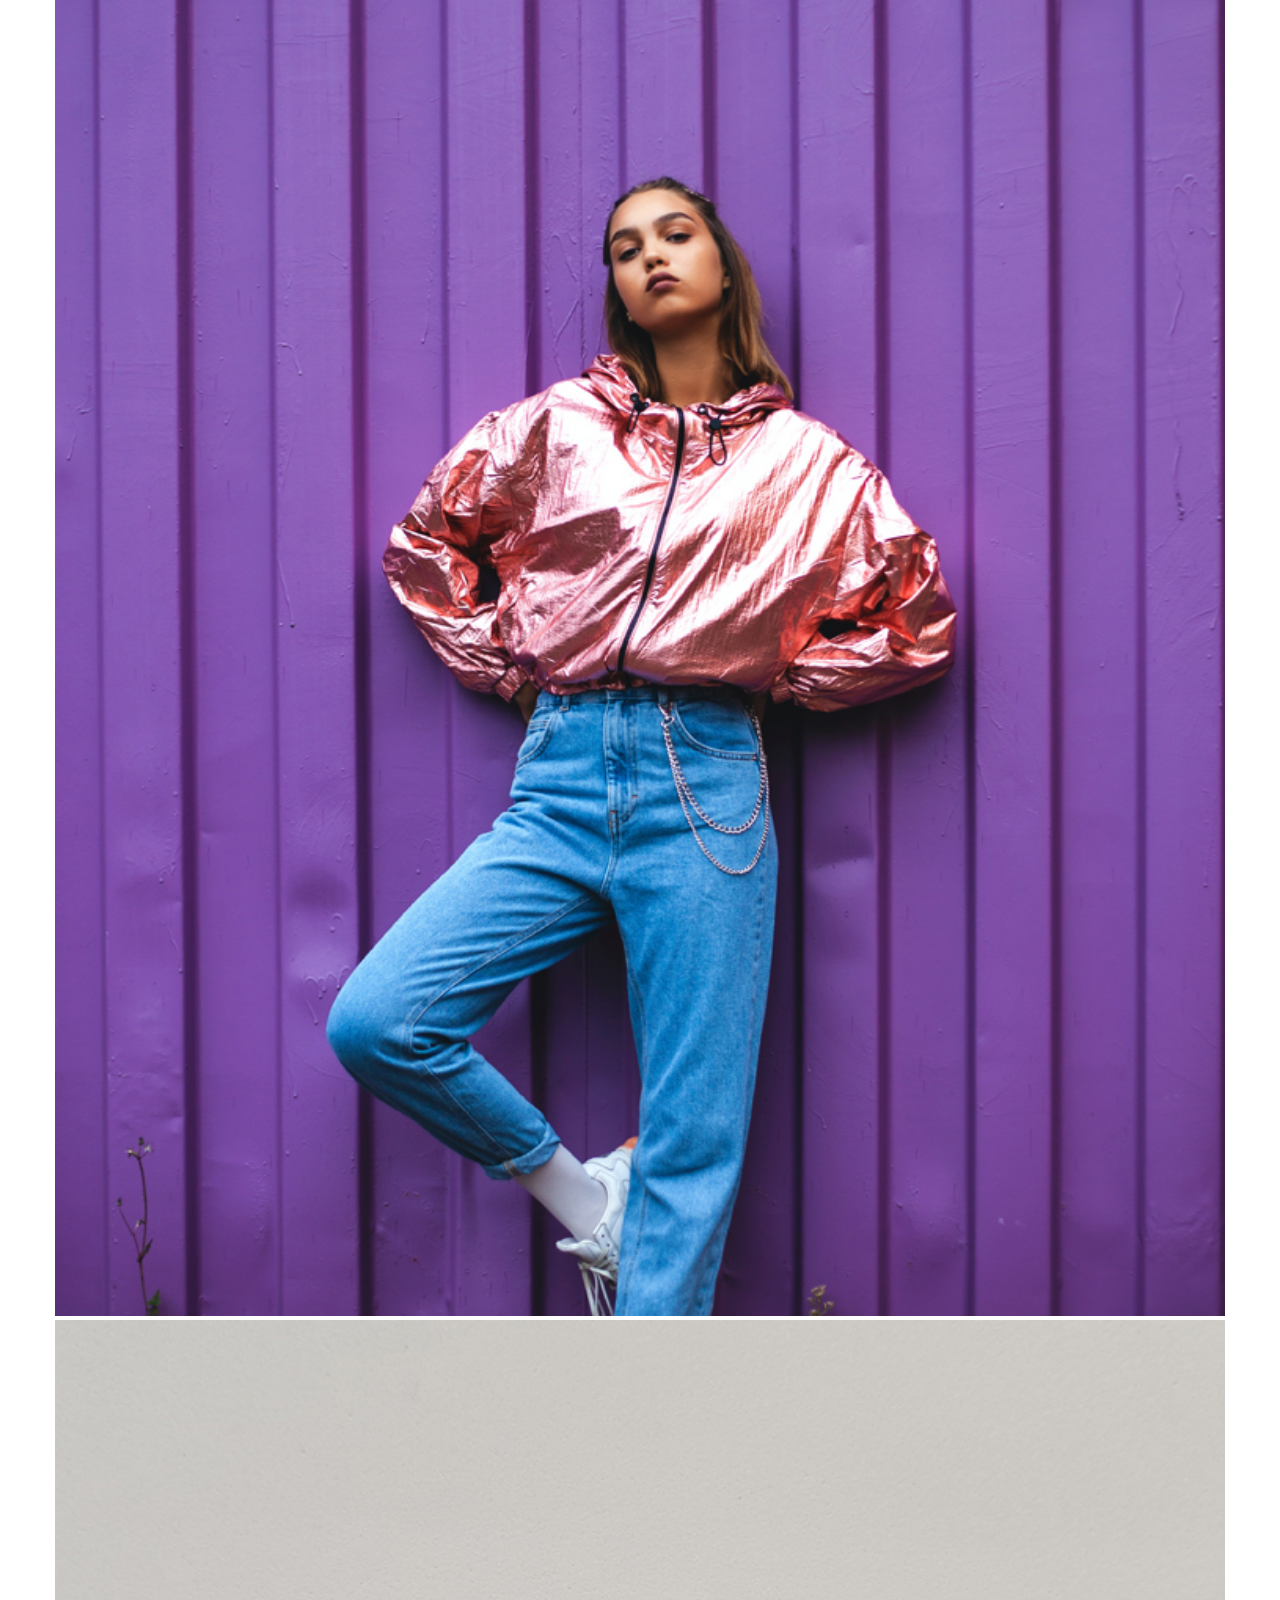
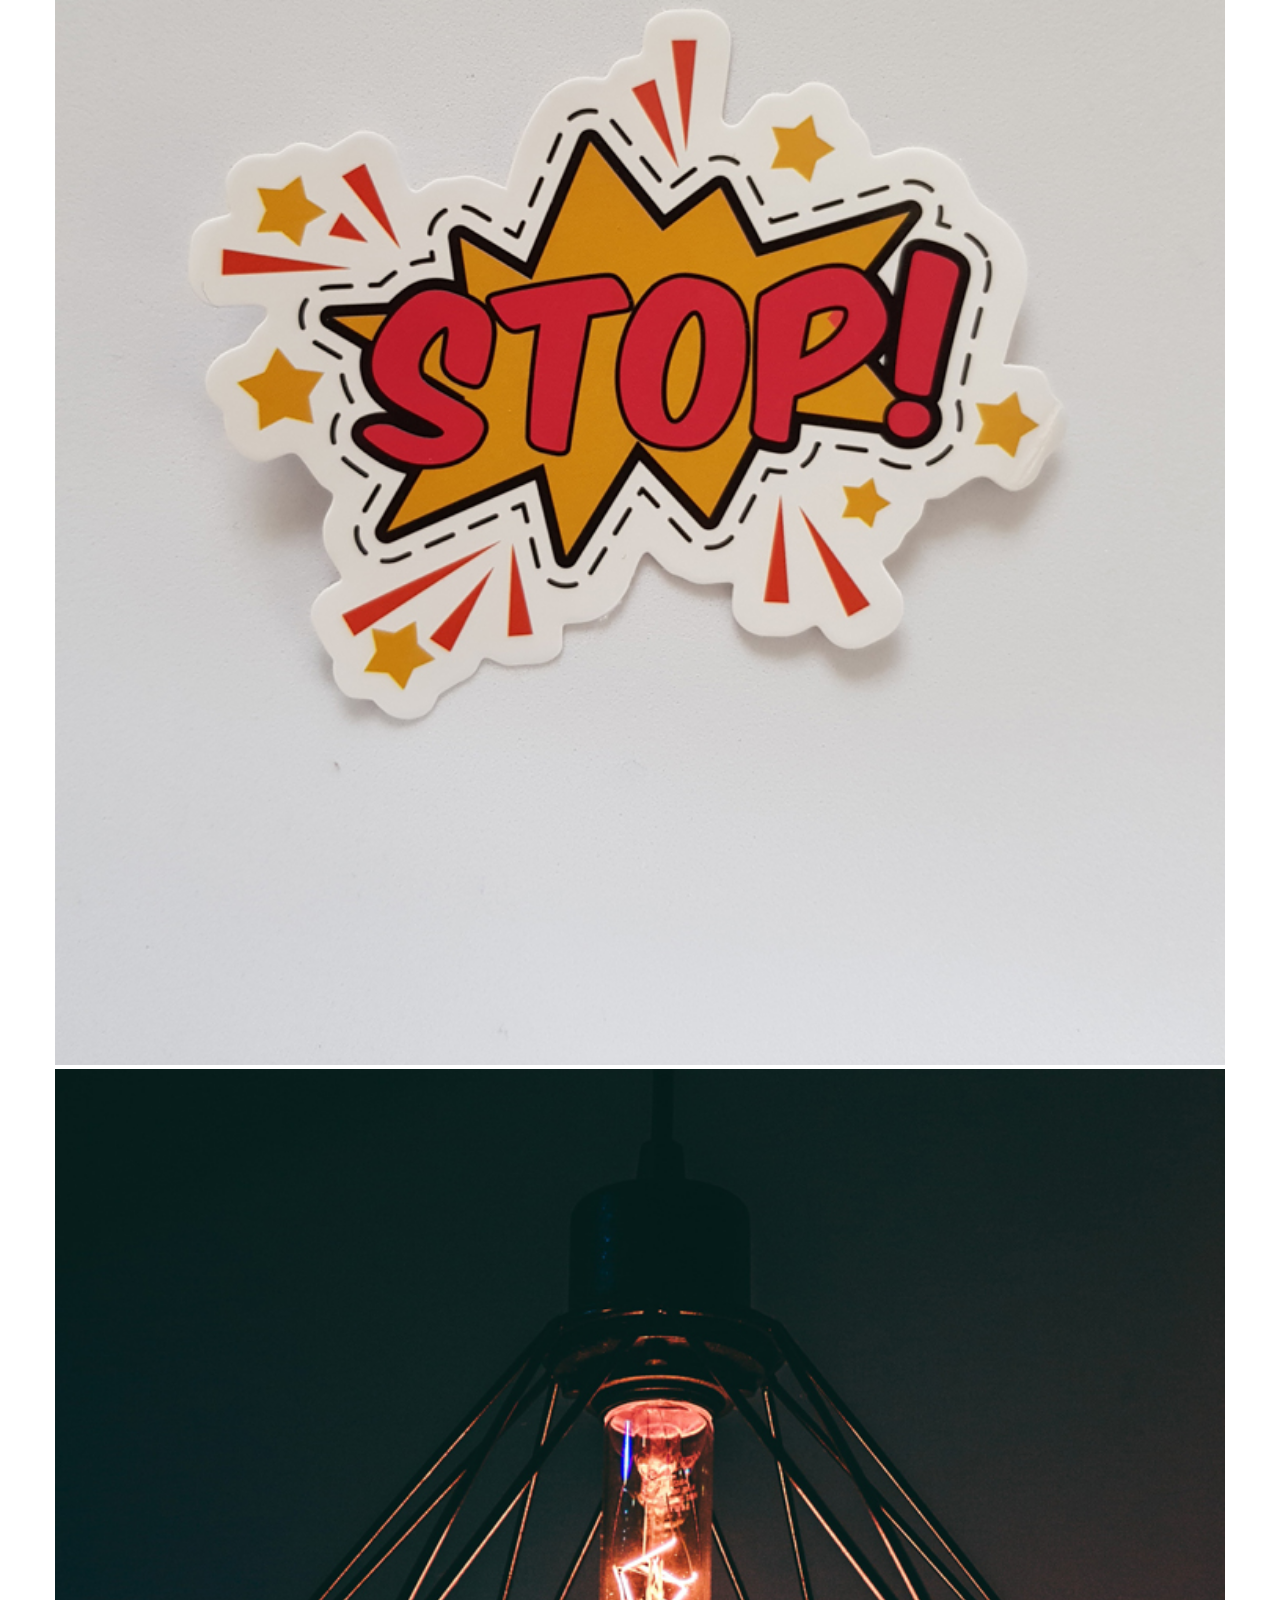
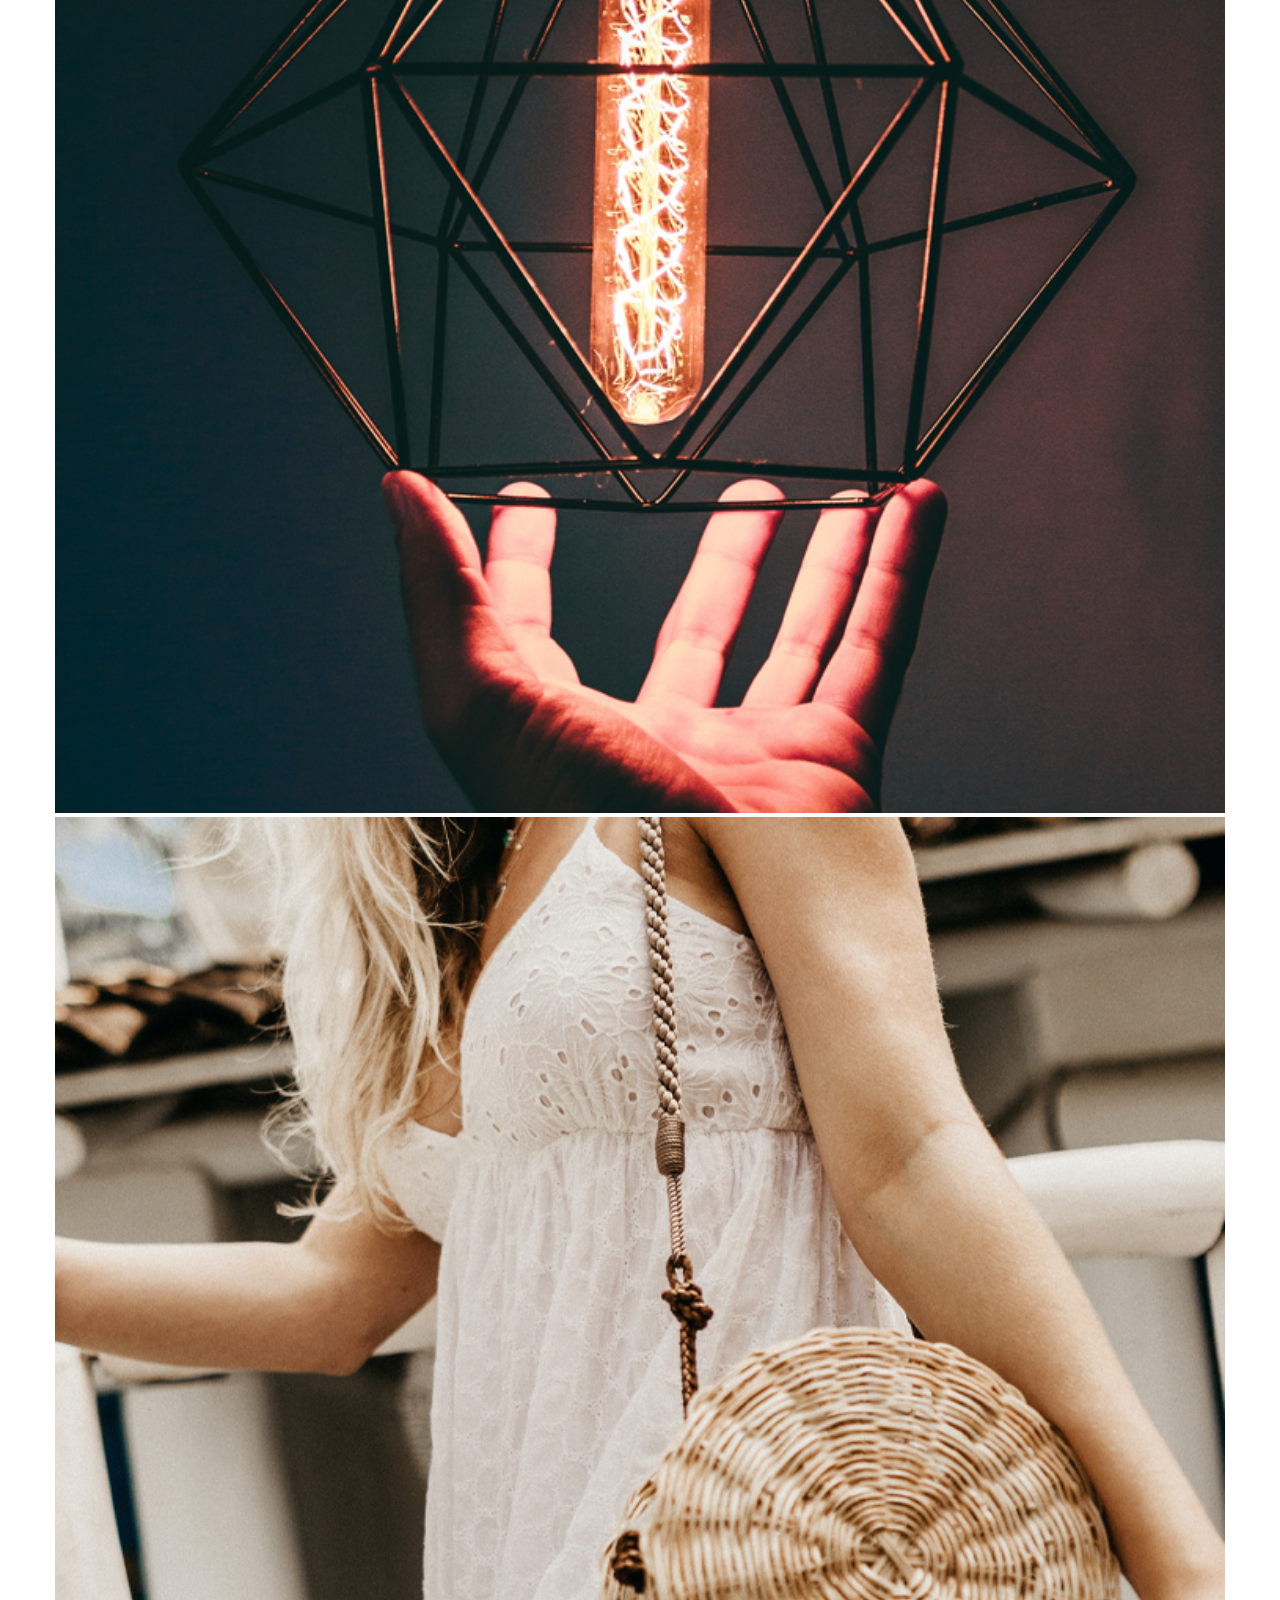
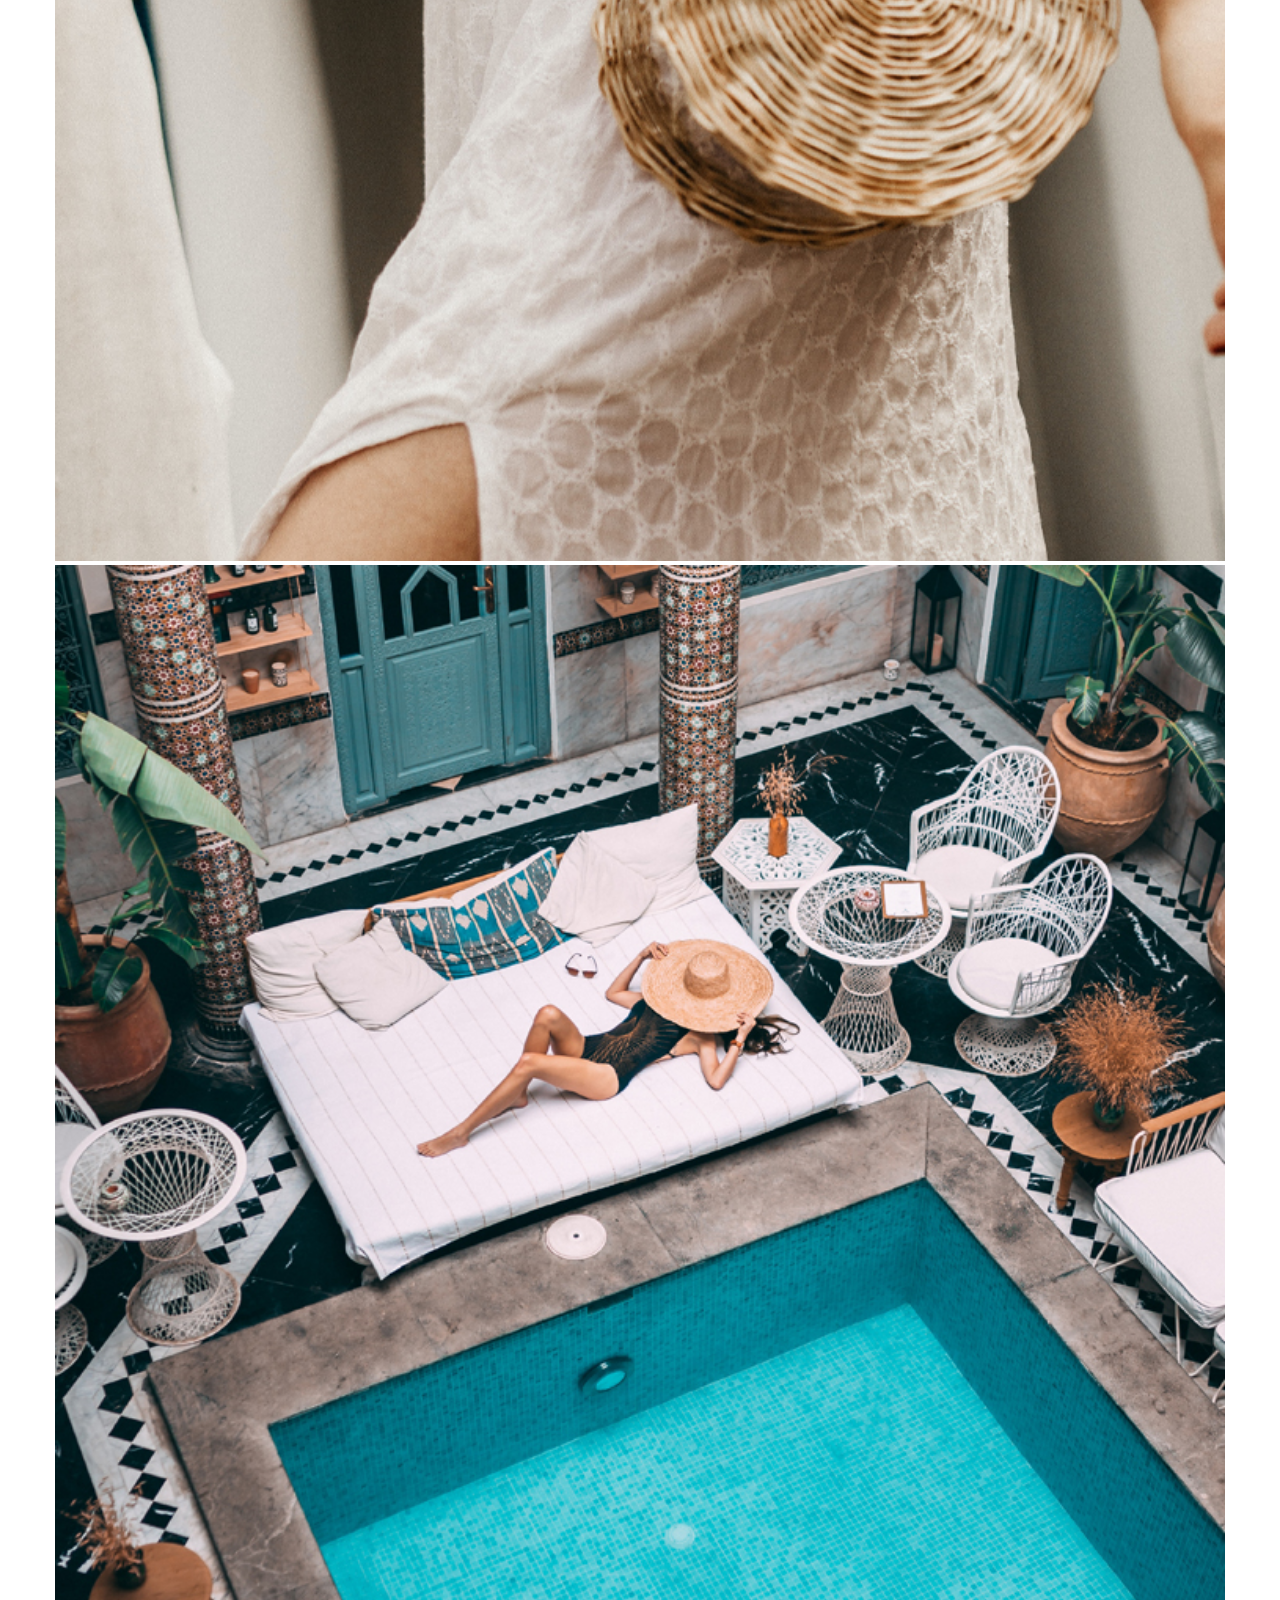
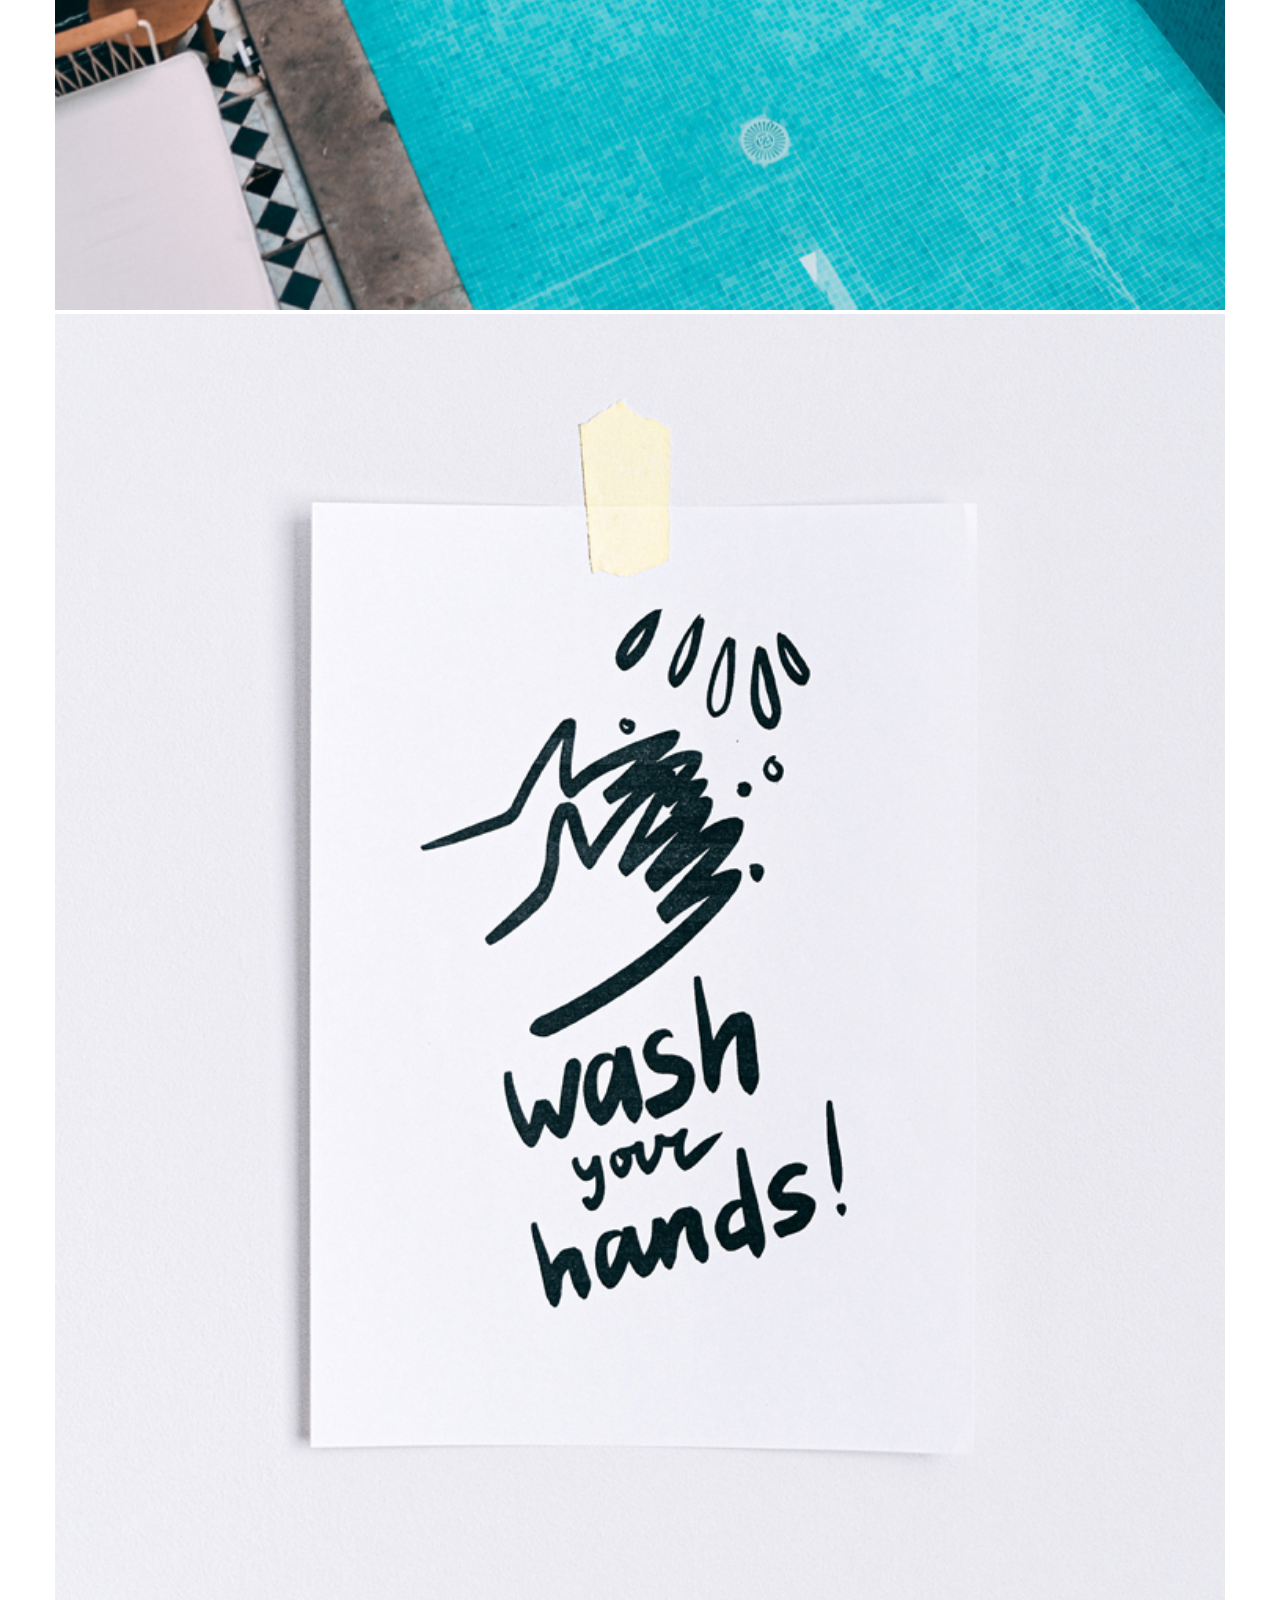
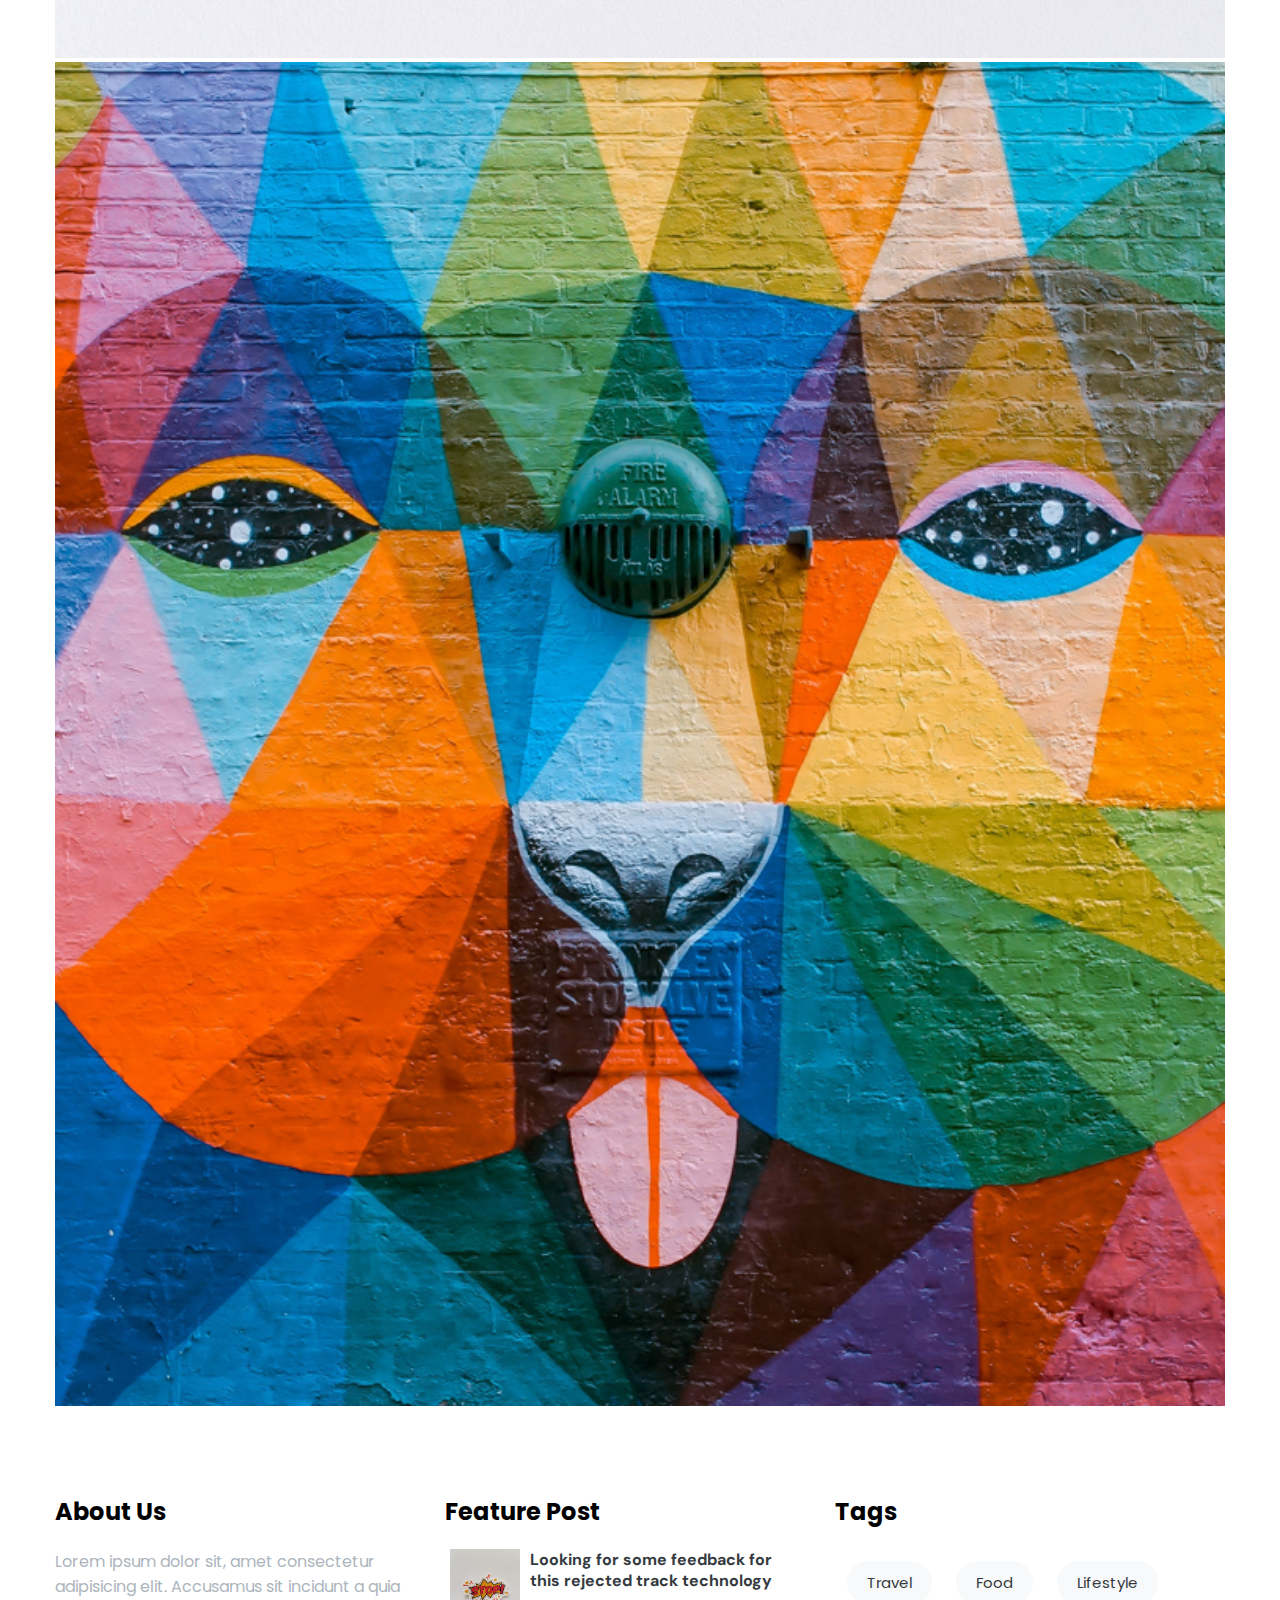
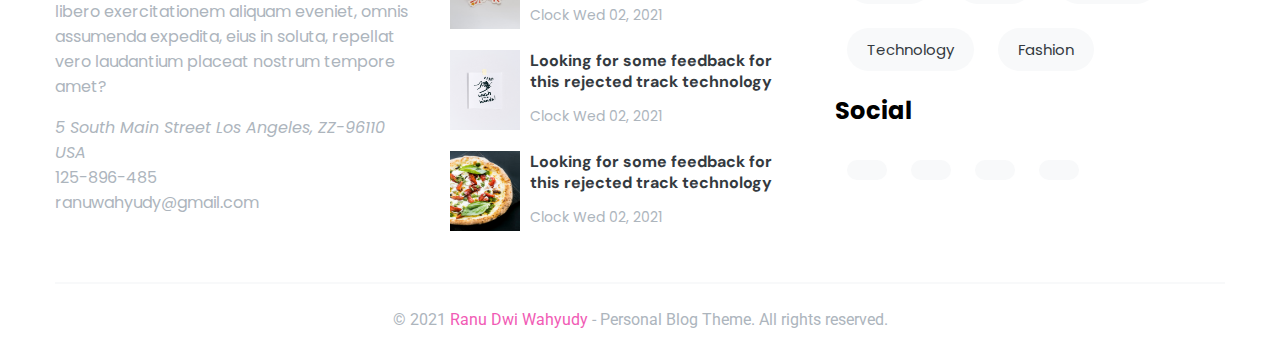
==== commit d8ddf4a9: "Finishing Footer" ====
--- a/index.html
+++ b/index.html
@@ -76,8 +76,8 @@
                                         Looking for some feedback for this rejected track technology
                                     </a>
                                     <p class="secondary-title text-secondary display-3">
-                                        <span><i class="far fa-clock text-primary"></i>Clock Wed 02, 2021</span>
-                                        <span><i class="far fa-comments text-primary"></i>12</span>
+                                        <span><i class="far fa-clock text-primary"></i> Clock Wed 02, 2021</span>
+                                        <span><i class="far fa-comments text-primary"></i> 12</span>
                                     </p>
                                 </div>
                             </div>
@@ -98,8 +98,8 @@
                                         Looking for some feedback for this rejected track technology
                                     </a>
                                     <p class="secondary-title text-secondary display-3">
-                                        <span><i class="far fa-clock text-primary"></i>Clock Wed 02, 2021</span>
-                                        <span><i class="far fa-comments text-primary"></i>12</span>
+                                        <span><i class="far fa-clock text-primary"></i> Clock Wed 02, 2021</span>
+                                        <span><i class="far fa-comments text-primary"></i> 12</span>
                                     </p>
                                 </div>
                             </div>
@@ -120,8 +120,8 @@
                                         Looking for some feedback for this rejected track technology
                                     </a>
                                     <p class="secondary-title text-secondary display-3">
-                                        <span><i class="far fa-clock text-primary"></i>Clock Wed 02, 2021</span>
-                                        <span><i class="far fa-comments text-primary"></i>12</span>
+                                        <span><i class="far fa-clock text-primary"></i> Clock Wed 02, 2021</span>
+                                        <span><i class="far fa-comments text-primary"></i> 12</span>
                                     </p>
                                 </div>
                             </div>
@@ -142,8 +142,8 @@
                                         Looking for some feedback for this rejected track technology
                                     </a>
                                     <p class="secondary-title text-secondary display-3">
-                                        <span><i class="far fa-clock text-primary"></i>Clock Wed 02, 2021</span>
-                                        <span><i class="far fa-comments text-primary"></i>12</span>
+                                        <span><i class="far fa-clock text-primary"></i> Clock Wed 02, 2021</span>
+                                        <span><i class="far fa-comments text-primary"></i> 12</span>
                                     </p>
                                 </div>
                             </div>
@@ -164,8 +164,8 @@
                                         Looking for some feedback for this rejected track technology
                                     </a>
                                     <p class="secondary-title text-secondary display-3">
-                                        <span><i class="far fa-clock text-primary"></i>Clock Wed 02, 2021</span>
-                                        <span><i class="far fa-comments text-primary"></i>12</span>
+                                        <span><i class="far fa-clock text-primary"></i> Clock Wed 02, 2021</span>
+                                        <span><i class="far fa-comments text-primary"></i> 12</span>
                                     </p>
                                 </div>
                             </div>
@@ -186,8 +186,8 @@
                                         Looking for some feedback for this rejected track technology
                                     </a>
                                     <p class="secondary-title text-secondary display-3">
-                                        <span><i class="far fa-clock text-primary"></i>Clock Wed 02, 2021</span>
-                                        <span><i class="far fa-comments text-primary"></i>12</span>
+                                        <span><i class="far fa-clock text-primary"></i> Clock Wed 02, 2021</span>
+                                        <span><i class="far fa-comments text-primary"></i> 12</span>
                                     </p>
                                 </div>
                             </div>
@@ -208,8 +208,8 @@
                                         Looking for some feedback for this rejected track technology
                                     </a>
                                     <p class="secondary-title text-secondary display-3">
-                                        <span><i class="far fa-clock text-primary"></i>Clock Wed 02, 2021</span>
-                                        <span><i class="far fa-comments text-primary"></i>12</span>
+                                        <span><i class="far fa-clock text-primary"></i> Clock Wed 02, 2021</span>
+                                        <span><i class="far fa-comments text-primary"></i> 12</span>
                                     </p>
                                 </div>
                             </div>
@@ -230,8 +230,8 @@
                                         Looking for some feedback for this rejected track technology
                                     </a>
                                     <p class="secondary-title text-secondary display-3">
-                                        <span><i class="far fa-clock text-primary"></i>Clock Wed 02, 2021</span>
-                                        <span><i class="far fa-comments text-primary"></i>12</span>
+                                        <span><i class="far fa-clock text-primary"></i> Clock Wed 02, 2021</span>
+                                        <span><i class="far fa-comments text-primary"></i> 12</span>
                                     </p>
                                 </div>
                             </div>
@@ -252,8 +252,8 @@
                                         Looking for some feedback for this rejected track technology
                                     </a>
                                     <p class="secondary-title text-secondary display-3">
-                                        <span><i class="far fa-clock text-primary"></i>Clock Wed 02, 2021</span>
-                                        <span><i class="far fa-comments text-primary"></i>12</span>
+                                        <span><i class="far fa-clock text-primary"></i> Clock Wed 02, 2021</span>
+                                        <span><i class="far fa-comments text-primary"></i> 12</span>
                                     </p>
                                 </div>
                             </div>
@@ -361,7 +361,7 @@
                                                 Looking for some feedback for this rejected track technology
                                             </a>
                                             <p class="secondary-title text-secondary display-3">
-                                                <span><i class="far fa-clock text-primary"></i>Clock Wed 02, 2021</span>
+                                                <span><i class="far fa-clock text-primary"></i> Clock Wed 02, 2021</span>
                                             </p>
                                         </div>
                                     </a>
@@ -378,7 +378,7 @@
                                                 Looking for some feedback for this rejected track technology
                                             </a>
                                             <p class="secondary-title text-secondary display-3">
-                                                <span><i class="far fa-clock text-primary"></i>Clock Wed 02, 2021</span>
+                                                <span><i class="far fa-clock text-primary"></i> Clock Wed 02, 2021</span>
                                             </p>
                                         </div>
                                     </a>
@@ -395,7 +395,7 @@
                                                 Looking for some feedback for this rejected track technology
                                             </a>
                                             <p class="secondary-title text-secondary display-3">
-                                                <span><i class="far fa-clock text-primary"></i>Clock Wed 02, 2021</span>
+                                                <span><i class="far fa-clock text-primary"></i> Clock Wed 02, 2021</span>
                                             </p>
                                         </div>
                                     </a>
@@ -405,8 +405,34 @@
                     </div>
                 </div>
                 <div class="col-3">
-                    col-3
-                </div>
+                    <h2 class="footer-title secondary-title">Tags</h2>
+                    <div class="tags">
+                        <div class="d-flex flex-wrap">
+                            <a href="#" class="nav-link btn bg-light">Travel</a>
+                            <a href="#" class="nav-link btn bg-light">Food</a>
+                            <a href="#" class="nav-link btn bg-light">Lifestyle</a>
+                            <a href="#" class="nav-link btn bg-light">Technology</a>
+                            <a href="#" class="nav-link btn bg-light">Fashion</a>
+                        </div>
+                    </div>
+
+                    <h2 class="footer-title secondary-title mt-2">Social</h2>
+                    <div class="tags social">
+                        <div class="d-flex wrap-text">
+                            <a href="#" class="nav-link btn bg-light"><i class="fab fa-facebook-f"></i></a>
+                            <a href="#" class="nav-link btn bg-light"><i class="fab fa-twitter"></i></a>
+                            <a href="#" class="nav-link btn bg-light"><i class="fab fa-instagram"></i></a>
+                            <a href="#" class="nav-link btn bg-light"><i class="fab fa-dribbble"></i></a>
+                        </div>
+                    </div>
+                </div>
+            </div>
+
+            <!-- Copyrights -->
+            <div class="copyrights">
+                <p class="text-center text-secondary display-2">
+                    &copy; 2021 <a href="#" class="text-primary">Ranu Dwi Wahyudy</a> - Personal Blog Theme. All rights reserved.
+                </p>
             </div>
         </div>
     </footer>
--- a/style.css
+++ b/style.css
@@ -105,6 +105,10 @@
     display: flex;
 }
 
+.flex-wrap {
+    flex-wrap: wrap;
+}
+
 .justify-content-center {
     justify-content: center;
 }
@@ -235,6 +239,17 @@
     margin-bottom: 10px;
 }
 
+#footer .tags a {
+    border-radius: 40px;
+    padding: 10px 20px;
+    font-size: 15px;
+}
+
+#footer .copyrights {
+    padding: 10px 0;
+    border-top: 2px solid var(--light);
+}
+
 /* ----- Footer ----- */
 
 /* Media Query */
